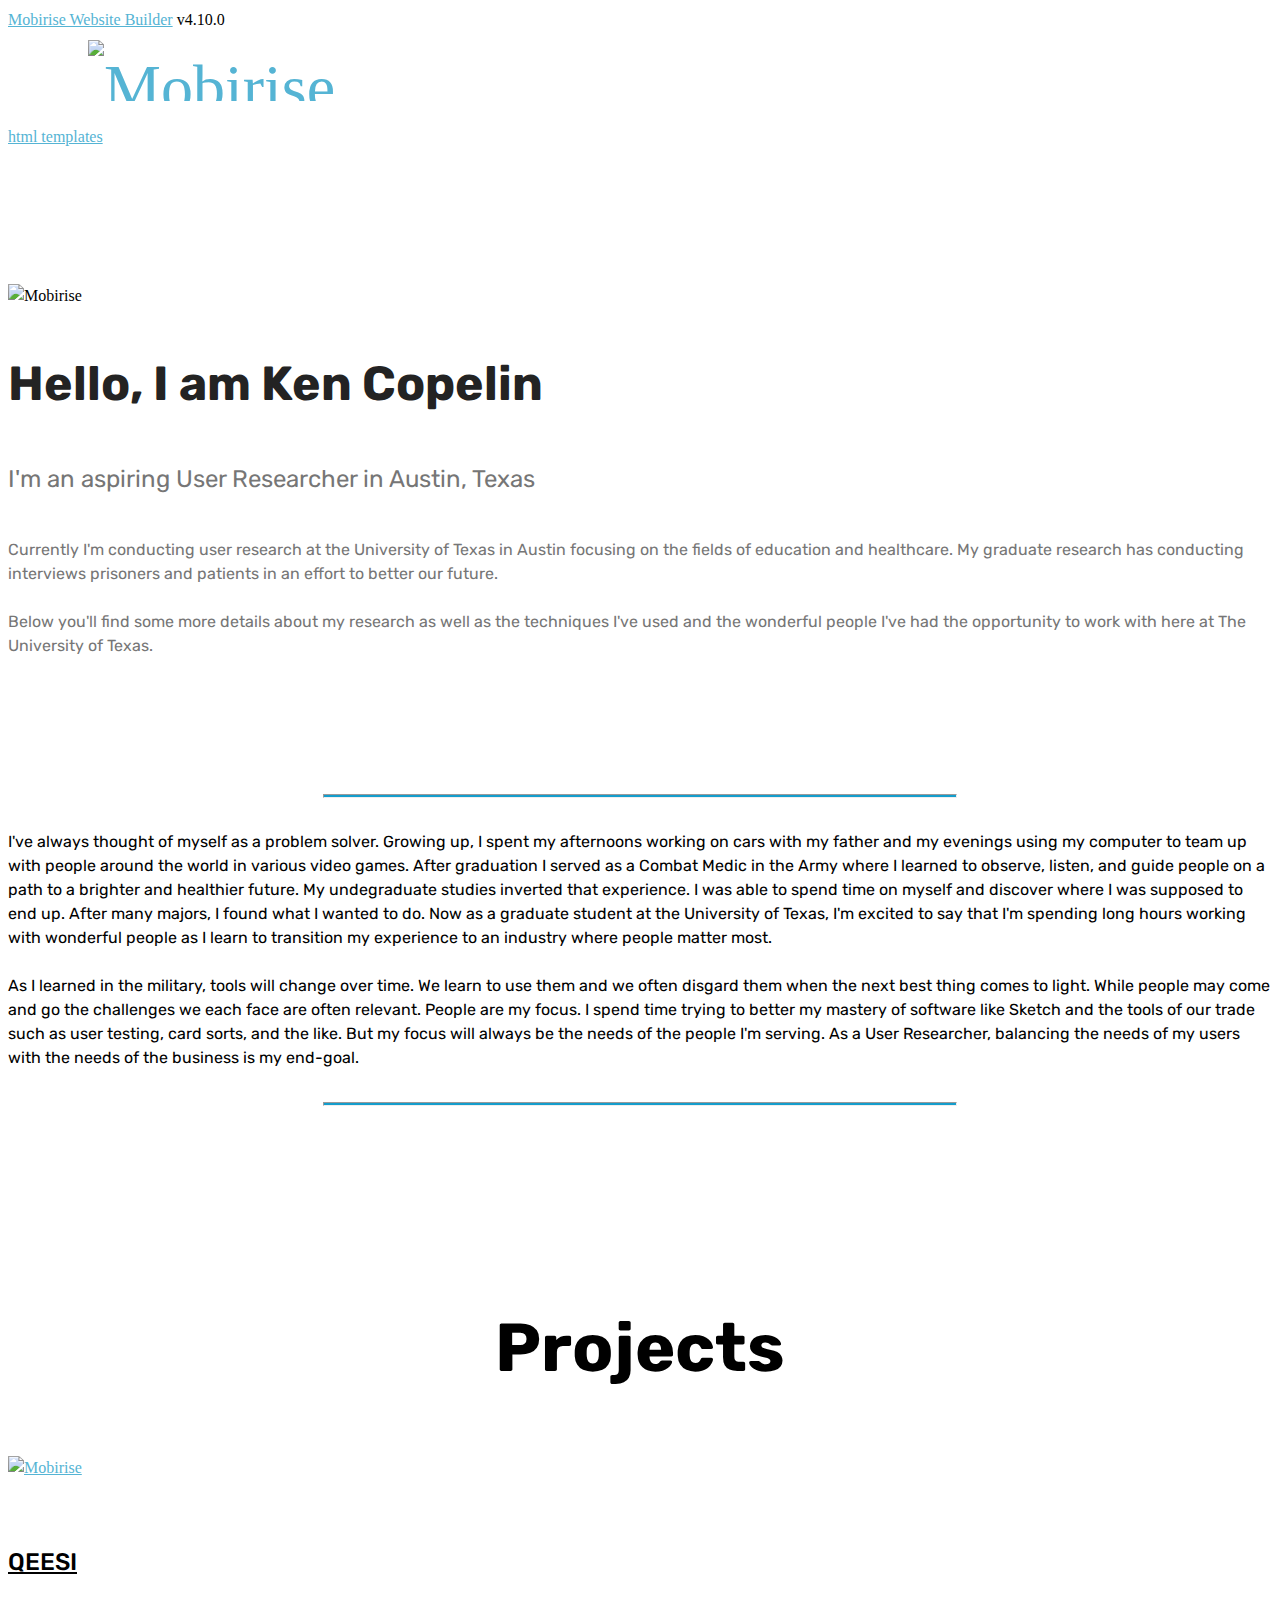
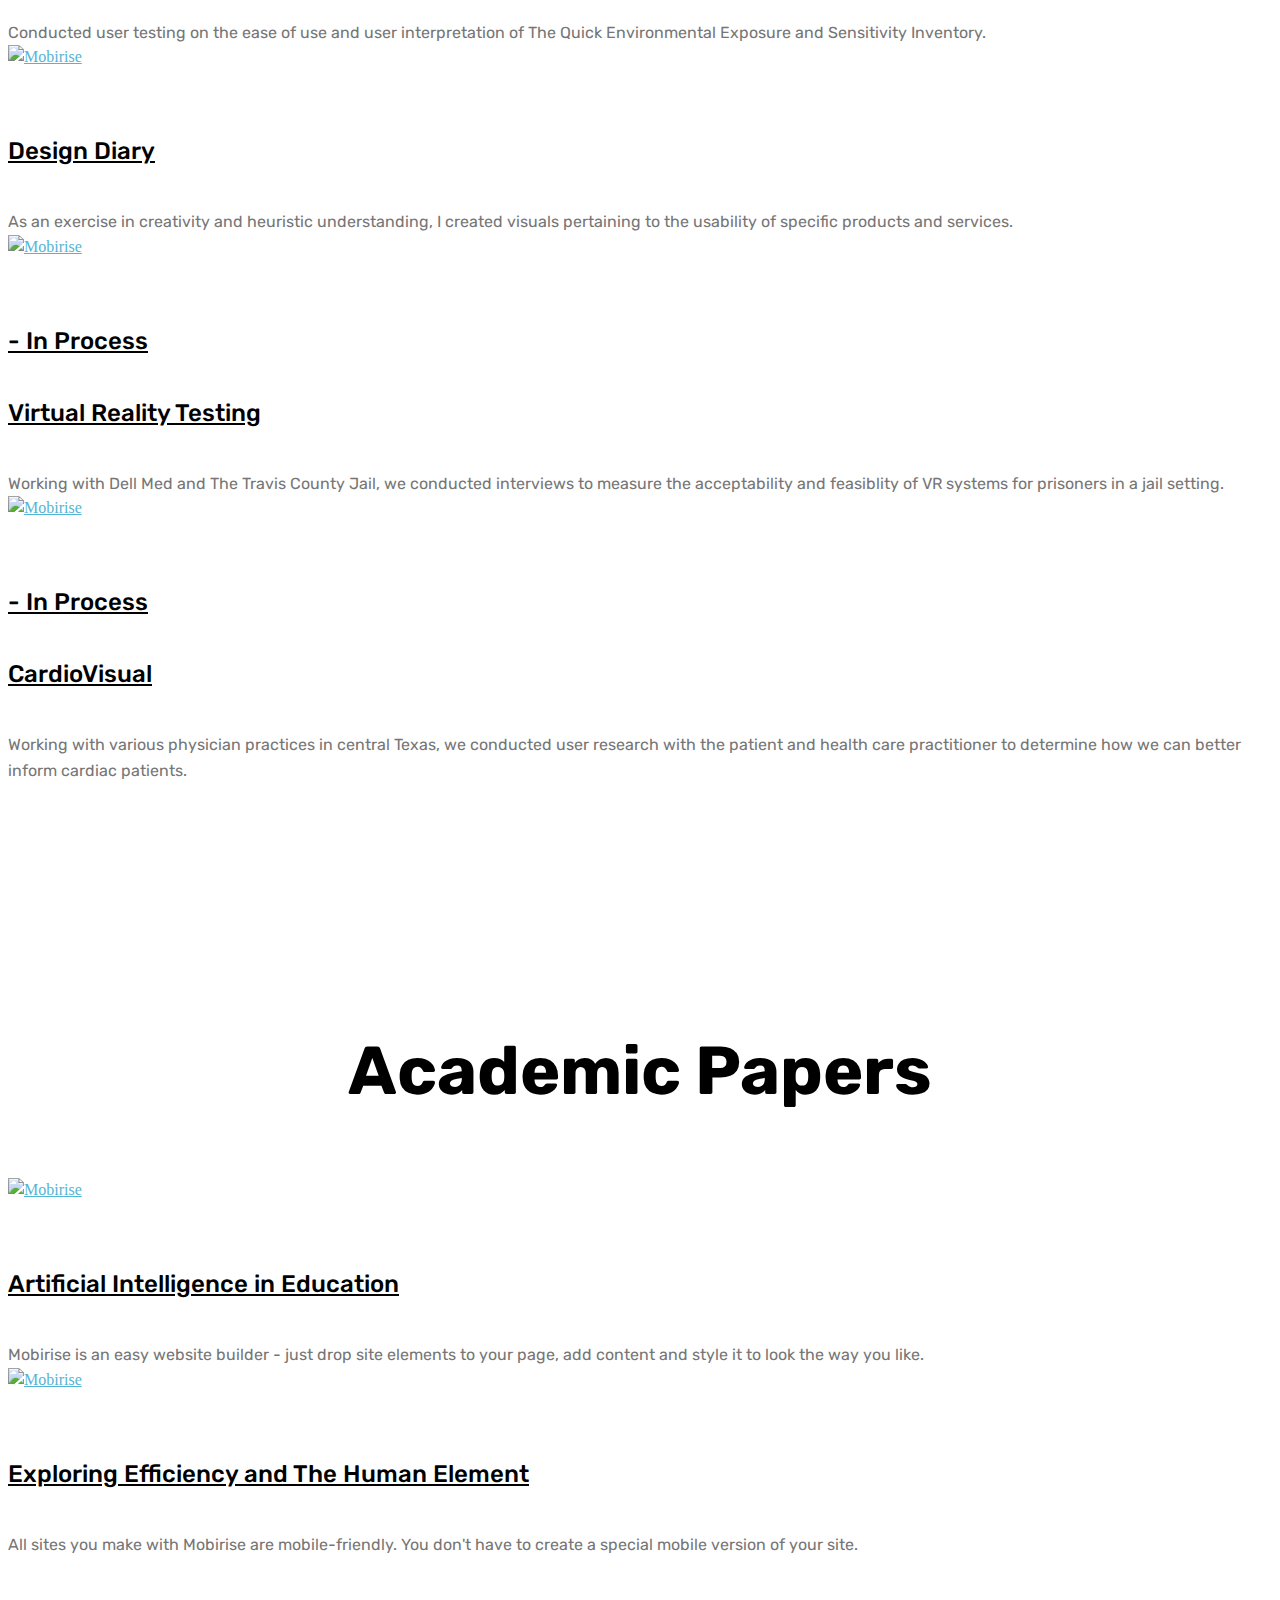
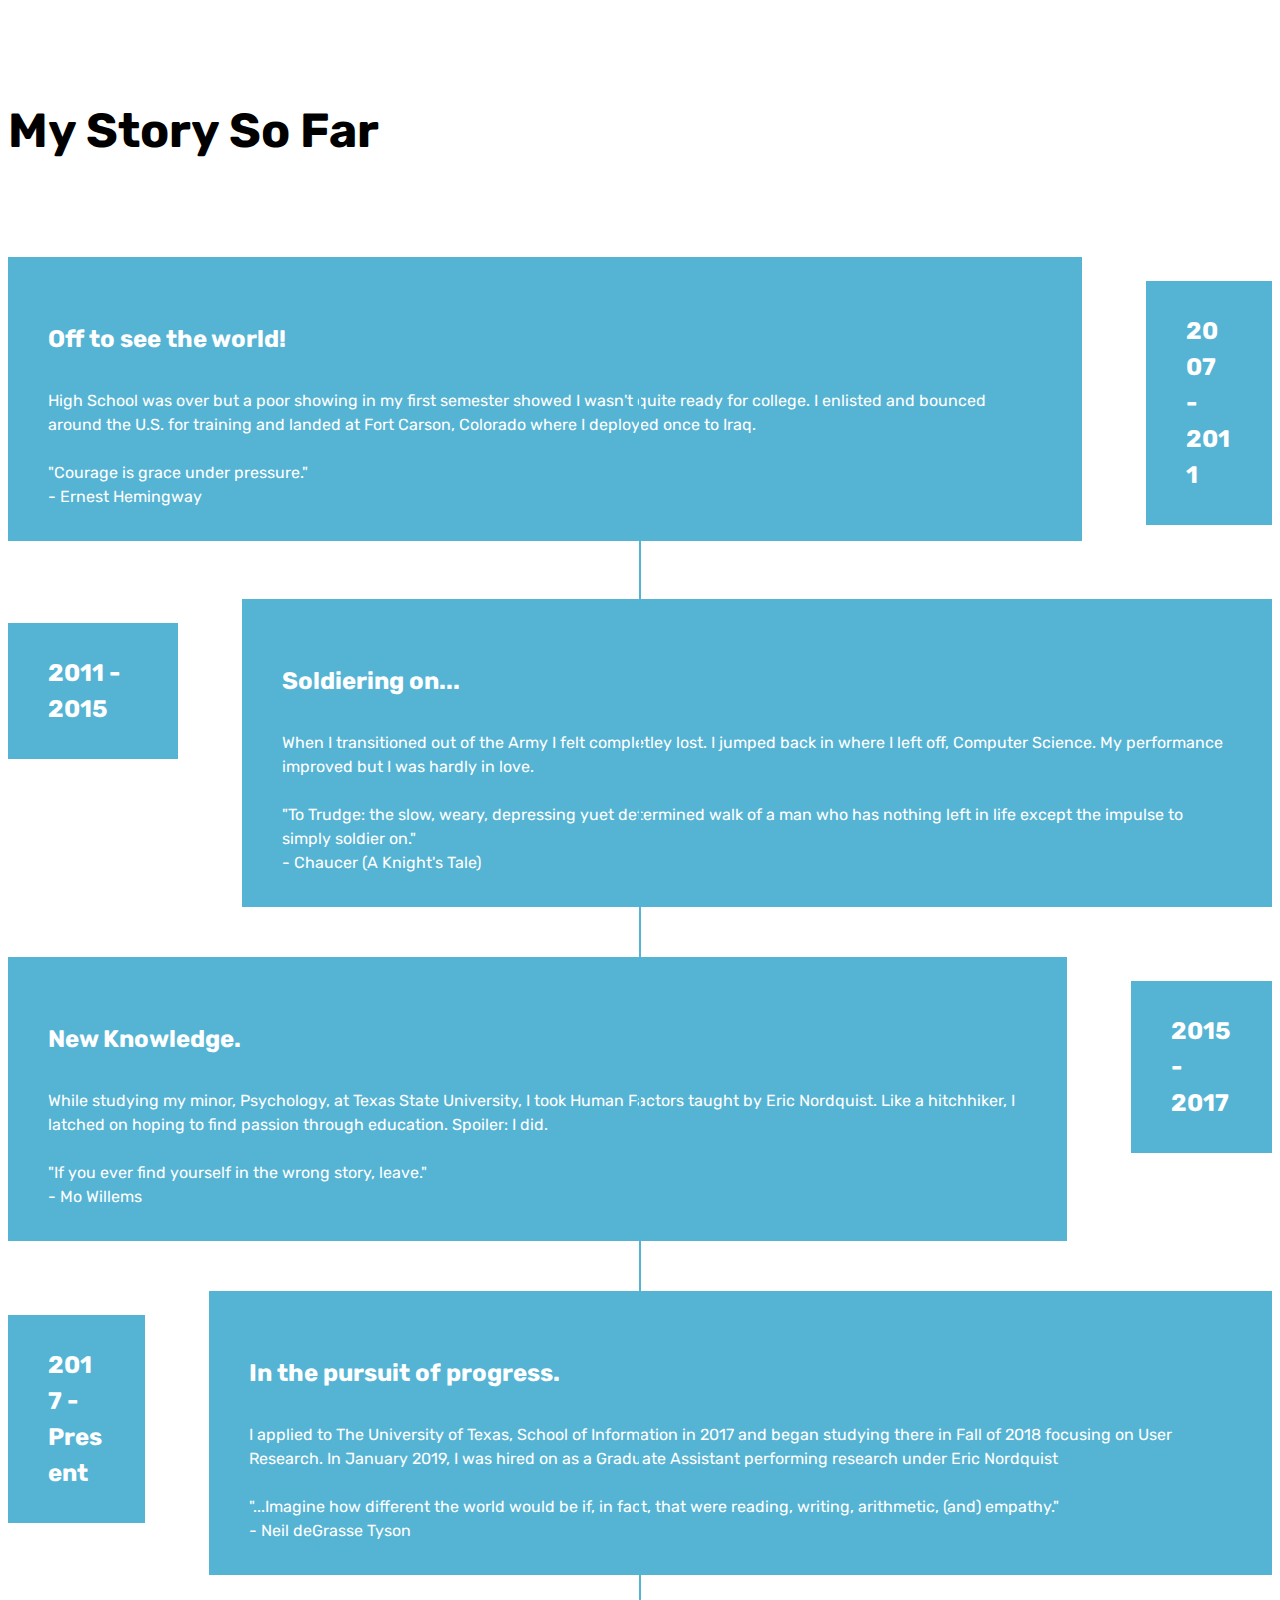
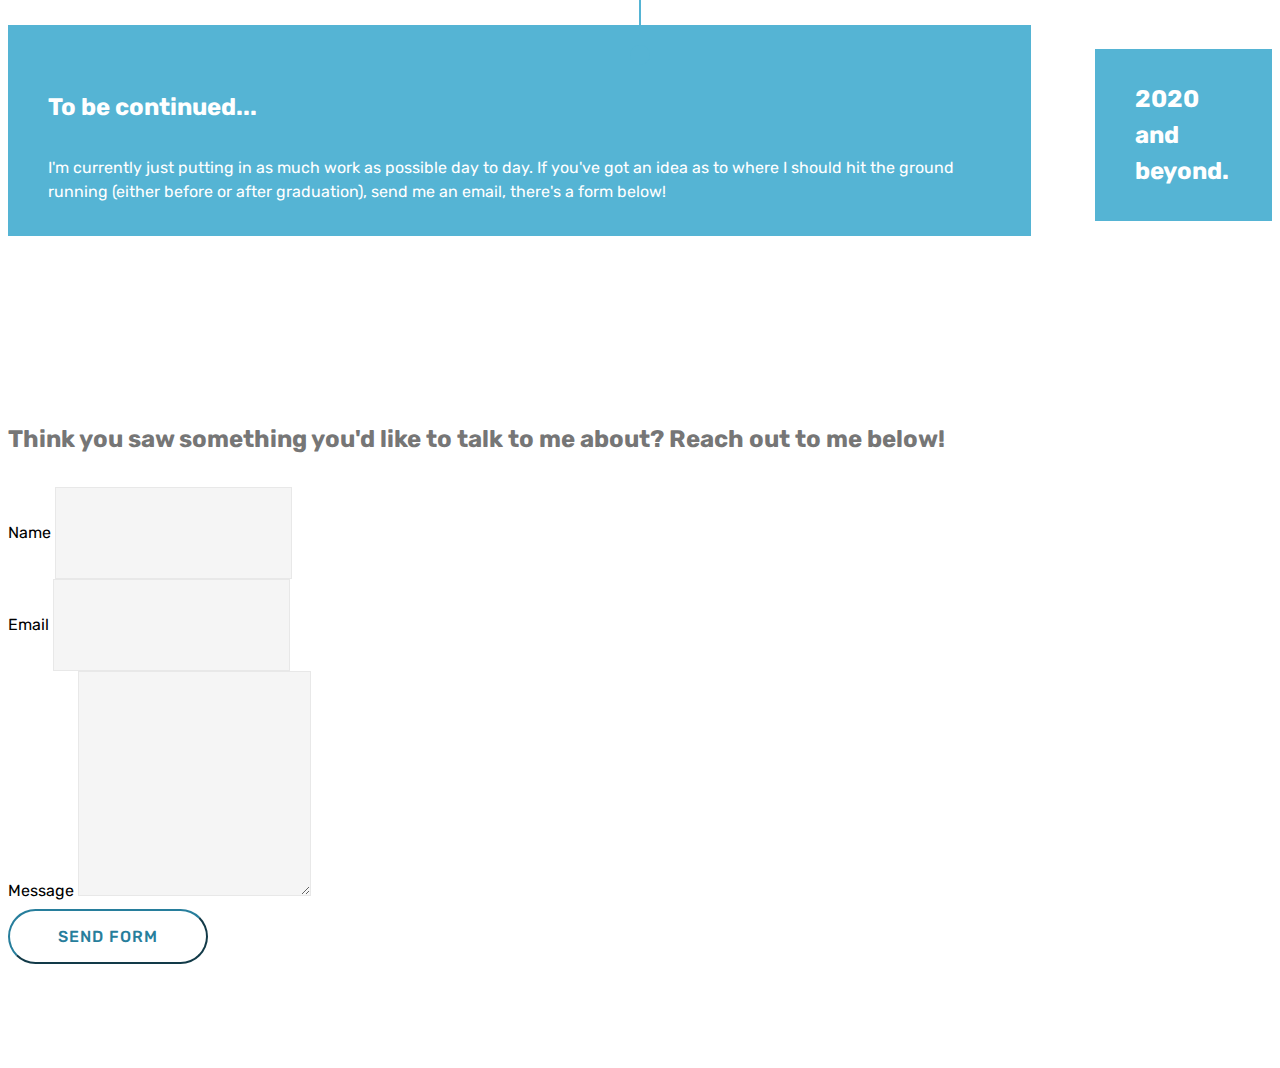
==== index.html @ 24ed2cf7 "create github pages" ====
<!DOCTYPE html>
<html  >
<head>
  <!-- Site made with Mobirise Website Builder v4.10.0, https://mobirise.com -->
  <meta charset="UTF-8">
  <meta http-equiv="X-UA-Compatible" content="IE=edge">
  <meta name="generator" content="Mobirise v4.10.0, mobirise.com">
  <meta name="viewport" content="width=device-width, initial-scale=1, minimum-scale=1">
  <link rel="shortcut icon" href="assets/images/icons8-rook-80-80x80.png" type="image/x-icon">
  <meta name="description" content="">
  
  <title>Home</title>
  <link rel="stylesheet" href="assets/web/assets/mobirise-icons2/mobirise2.css">
  <link rel="stylesheet" href="assets/web/assets/mobirise-icons/mobirise-icons.css">
  <link rel="stylesheet" href="assets/tether/tether.min.css">
  <link rel="stylesheet" href="assets/bootstrap/css/bootstrap.min.css">
  <link rel="stylesheet" href="assets/bootstrap/css/bootstrap-grid.min.css">
  <link rel="stylesheet" href="assets/bootstrap/css/bootstrap-reboot.min.css">
  <link rel="stylesheet" href="assets/dropdown/css/style.css">
  <link rel="stylesheet" href="assets/theme/css/style.css">
  <link rel="stylesheet" href="assets/mobirise/css/mbr-additional.css" type="text/css">
  
  
  
</head>
<body>
  <section class="menu cid-qTkzRZLJNu" once="menu" id="menu1-0">

    

    <nav class="navbar navbar-expand beta-menu navbar-dropdown align-items-center navbar-fixed-top navbar-toggleable-sm bg-color transparent">
        <button class="navbar-toggler navbar-toggler-right" type="button" data-toggle="collapse" data-target="#navbarSupportedContent" aria-controls="navbarSupportedContent" aria-expanded="false" aria-label="Toggle navigation">
            <div class="hamburger">
                <span></span>
                <span></span>
                <span></span>
                <span></span>
            </div>
        </button>
        <div class="menu-logo">
            <div class="navbar-brand">
                <span class="navbar-logo">
                    <a href="https://mobirise.com">
                         <img src="assets/images/icons8-rook-80-80x80.png" alt="Mobirise" title="" style="height: 3.8rem;">
                    </a>
                </span>
                <span class="navbar-caption-wrap"><a class="navbar-caption text-white display-4" href="https://mobirise.com">Ken Copelin</a></span>
            </div>
        </div>
        <div class="collapse navbar-collapse" id="navbarSupportedContent">
            <ul class="navbar-nav nav-dropdown" data-app-modern-menu="true"><li class="nav-item">
                    <a class="nav-link link text-black display-4" href="https://mobirise.com">
                        </a>
                </li></ul>
            <div class="navbar-buttons mbr-section-btn"><a class="btn btn-sm btn-primary-outline display-4" href="#top">Home</a> <a class="btn btn-sm btn-primary-outline display-4" href="index.html#services1-12">Projects</a> <a class="btn btn-sm btn-primary-outline display-4" href="index.html#services1-13">Papers</a> <a class="btn btn-sm btn-primary-outline display-4" href="index.html#timeline1-g">Timeline</a> <a class="btn btn-sm btn-primary-outline display-4" href="index.html#form1-h">Contact</a></div>
        </div>
    </nav>
</section>

<section class="engine"><a href="https://mobirise.info/v">html templates</a></section><section class="features11 cid-rkanvyfvUf" id="features11-10">

    

    

    <div class="container">   
        <div class="col-md-12">
            <div class="media-container-row">
                <div class="mbr-figure m-auto" style="width: 35%;">
                    <img src="assets/images/image-15y-628x837.png" alt="Mobirise" title="">
                </div>
                <div class=" align-left aside-content">
                    <h2 class="mbr-title pt-2 mbr-fonts-style display-2">Hello, I am Ken Copelin</h2>
                    <div class="mbr-section-text">
                        <p class="mbr-text mb-5 pt-3 mbr-light mbr-fonts-style display-5">I'm an aspiring User Researcher in Austin, Texas</p>
                    </div>

                    <div class="block-content">
                        <div class="card p-3 pr-3">
                            <div class="media">
                                     
                                <div class="media-body">
                                    
                                </div>
                            </div>                

                            <div class="card-box">
                                <p class="block-text mbr-fonts-style display-7">Currently I'm conducting user research at the University of Texas in Austin focusing on the fields of education and healthcare. My graduate research has conducting interviews prisoners and patients in an effort to better our future.&nbsp;<br><br>Below you'll find some more details about my research as well as the techniques I've used and the wonderful people I've had the opportunity to work with here at The University of Texas.</p>
                            </div>
                        </div>

                        
                    </div>
                </div>
            </div>
        </div> 
    </div>          
</section>

<section class="mbr-section article content9 cid-rkaCZdCTPQ" id="content9-18">
    
     

    <div class="container">
        <div class="inner-container" style="width: 100%;">
            <hr class="line" style="width: 50%;">
            <div class="section-text align-center mbr-fonts-style display-7">I've always thought of myself as a problem solver. Growing up, I spent my afternoons working on cars with my father and my evenings using my computer to team up with people around the world in various video games. After graduation I served as a Combat Medic in the Army where I learned to observe, listen, and guide people on a path to a brighter and healthier future. My undegraduate studies inverted that experience. I was able to spend time on myself and discover where I was supposed to end up. After many majors, I found what I wanted to do. Now as a graduate student at the University of Texas, I'm excited to say that I'm spending long hours working with wonderful people as I learn to transition my experience to an industry where people matter most. <br><br>As I learned in the military, tools will change over time. We learn to use them and we often disgard them when the next best thing comes to light. While people may come and go the challenges we each face are often relevant. People are my focus. I spend time trying to better my mastery of software like Sketch and the tools of our trade such as user testing, card sorts, and the like. But my focus will always be the needs of the people I'm serving. As a User Researcher, balancing the needs of my users with the needs of the business is my end-goal.&nbsp;</div>
            <hr class="line" style="width: 50%;">
        </div>
        </div>
</section>

<section class="services1 cid-rrrkZE2Iqj" id="services1-12">
    <!---->
    
    <!---->
    <!--Overlay-->
    
    <!--Container-->
    <div class="container">
        <div class="row justify-content-center">
            <!--Titles-->
            <div class="title pb-5 col-12">
                <h2 class="align-left pb-3 mbr-fonts-style display-1">
                    Projects</h2>
                
            </div>
            <!--Card-1-->
            <div class="card col-12 col-md-6 p-3 col-lg-3">
                <div class="card-wrapper">
                    <div class="card-img">
                        <a href="page3.html" target="_blank"><img src="assets/images/qeesi-438x349.png" alt="Mobirise" title=""></a>
                    </div>
                    <div class="card-box">
                        <h4 class="card-title mbr-fonts-style display-5"><a href="page3.html" target="_blank" class="text-black">
                            QEESI
                        </a></h4>
                        <p class="mbr-text mbr-fonts-style display-7">Conducted user testing on the ease of use and user interpretation of The Quick Environmental Exposure and Sensitivity Inventory.<br></p>
                        <!--Btn-->
                        
                    </div>
                </div>
            </div>
            <!--Card-2-->
            <div class="card col-12 col-md-6 p-3 col-lg-3">
                <div class="card-wrapper">
                    <div class="card-img">
                        <a href="page5.html" target="_blank"><img src="assets/images/design-diary-506x301.png" alt="Mobirise" title=""></a>
                    </div>
                    <div class="card-box">
                        <h4 class="card-title mbr-fonts-style display-5"><a href="page5.html" target="_blank" class="text-black">Design Diary</a></h4>
                        <p class="mbr-text mbr-fonts-style display-7">
                            As an exercise in creativity and heuristic understanding, I created visuals pertaining to the usability of specific products and services.
                        </p>
                        <!--Btn-->
                        
                    </div>
                </div>
            </div>
            <!--Card-3-->
            <div class="card col-12 col-md-6 p-3 col-lg-3">
                <div class="card-wrapper">
                    <div class="card-img">
                        <a href="page1.html" target="_blank"><img src="assets/images/blurimage-1-506x648.png" alt="Mobirise" title=""></a>
                    </div>
                    <div class="card-box">
                        <h4 class="card-title mbr-fonts-style display-5"><a href="page1.html" target="_blank" class="text-black">- In Process</a><br><br><a href="page1.html" target="_blank" class="text-black">Virtual Reality Testing</a></h4>
                        <p class="mbr-text mbr-fonts-style display-7">
                            Working with Dell Med and The Travis County Jail, we conducted interviews to measure the acceptability and feasiblity of VR systems for prisoners in a jail setting.
                        </p>
                        <!--Btn-->
                        
                    </div>
                </div>
            </div>
            <!--Card-4-->
            <div class="card col-12 col-md-6 p-3 col-lg-3 last-child">
                <div class="card-wrapper">
                    <div class="card-img">
                        <a href="page2.html" target="_blank"><img src="assets/images/cardiovisual-506x342.png" alt="Mobirise" title=""></a>
                    </div>
                    <div class="card-box">
                        <h4 class="card-title mbr-fonts-style display-5"><a href="page2.html" target="_blank" class="text-black">- In Process</a><br><br><a href="page2.html" target="_blank" class="text-black">CardioVisual</a></h4>
                        <p class="mbr-text mbr-fonts-style display-7">
                            Working with various physician practices in central Texas, we conducted user research with the patient and health care practitioner to determine how we can better inform cardiac patients.
                        </p>
                        <!--Btn-->
                        
                    </div>
                </div>
            </div>
        </div>
    </div>
</section>

<section class="services1 cid-rrrmA5B0NA" id="services1-13">
    <!---->
    
    <!---->
    <!--Overlay-->
    
    <!--Container-->
    <div class="container">
        <div class="row justify-content-center">
            <!--Titles-->
            <div class="title pb-5 col-12">
                <h2 class="align-left pb-3 mbr-fonts-style display-1">
                    Academic Papers</h2>
                
            </div>
            <!--Card-1-->
            <div class="card col-12 col-md-6 p-3">
                <div class="card-wrapper">
                    <div class="card-img">
                        <a href="page6.html" target="_blank"><img src="assets/images/art-artificial-intelligence-blackboard-355948-1076x654.jpg" alt="Mobirise" title=""></a>
                    </div>
                    <div class="card-box">
                        <h4 class="card-title mbr-fonts-style display-5"><a href="page6.html" target="_blank" class="text-black">Artificial Intelligence in Education</a></h4>
                        <p class="mbr-text mbr-fonts-style display-7">
                            Mobirise is an easy website builder - just drop site elements to your page, add content and style it to look the way you like.
                        </p>
                        <!--Btn-->
                        
                    </div>
                </div>
            </div>
            <!--Card-2-->
            <div class="card col-12 col-md-6 p-3 last-child">
                <div class="card-wrapper">
                    <div class="card-img">
                        <a href="page8.html" target="_blank"><img src="assets/images/blur-car-car-interior-137029-1076x1620.jpg" alt="Mobirise" title=""></a>
                    </div>
                    <div class="card-box">
                        <h4 class="card-title mbr-fonts-style display-5"><a href="page8.html" target="_blank" class="text-black">Exploring Efficiency and The Human Element</a></h4>
                        <p class="mbr-text mbr-fonts-style display-7">All sites you make with Mobirise are mobile-friendly. You don't have to create a special mobile version of your site.<br></p>
                        <!--Btn-->
                        
                    </div>
                </div>
            </div>
            <!--Card-3-->
            
            <!--Card-4-->
            
        </div>
    </div>
</section>

<section class="timeline1 cid-rk6ggZq5ZZ" id="timeline1-g">

    

    

    <div class="container align-center">
        <h2 class="mbr-section-title pb-3 mbr-fonts-style display-2">
            My Story So Far<br><br></h2>
        

        <div class="container timelines-container" mbri-timelines="">
            <div class="row timeline-element reverse separline">      
                 <div class="timeline-date-panel col-xs-12 col-md-6  align-left">         
                    <div class="time-line-date-content">
                        <p class="mbr-timeline-date mbr-fonts-style display-5"><strong>
                            2007 - 2011</strong></p>
                    </div>
                </div>
           <span class="iconBackground"></span>
            <div class="col-xs-12 col-md-6 align-right">
                <div class="timeline-text-content">
                    <h4 class="mbr-timeline-title pb-3 mbr-fonts-style display-5">
                        Off to see the world!</h4>
                    <p class="mbr-timeline-text mbr-fonts-style display-7">High School was over but a poor showing in my first semester showed I wasn't quite ready for college. I enlisted and bounced around the U.S. for training and landed at Fort Carson, Colorado where I deployed once to Iraq. <br><br>"Courage is grace under pressure." <br>- Ernest Hemingway</p>
                 </div>
            </div>
            </div>

            <div class="row timeline-element  separline">
                <div class="timeline-date-panel col-xs-12 col-md-6 align-right">
                    <div class="time-line-date-content">
                        <p class="mbr-timeline-date mbr-fonts-style display-5"><strong>
                            2011 - 2015</strong></p>
                    </div>
                </div>
                <span class="iconBackground"></span>
                <div class="col-xs-12 col-md-6 align-left ">
                    <div class="timeline-text-content">
                        <h4 class="mbr-timeline-title pb-3 mbr-fonts-style display-5">
                            Soldiering on...</h4>
                        <p class="mbr-timeline-text mbr-fonts-style display-7">When I transitioned out of the Army I felt completley lost. I jumped back in where I left off, Computer Science. My performance improved but I was hardly in love.<br><br>"To Trudge: the slow, weary, depressing yuet determined walk of a man who has nothing left in life except the impulse to simply soldier on."<br>- Chaucer (A Knight's Tale)</p>
                    </div>
                </div>
            </div> 


            <div class="row timeline-element reverse separline">
                <div class="timeline-date-panel col-xs-12 col-md-6  align-left">
                    <div class="time-line-date-content">
                        <p class="mbr-timeline-date mbr-fonts-style display-5"><strong>
                            2015 - 2017</strong></p>
                    </div>
                </div>
                <span class="iconBackground"></span>
                <div class="col-xs-12 col-md-6 align-right">
                    <div class="timeline-text-content">
                        <h4 class="mbr-timeline-title pb-3 mbr-fonts-style display-5">
                            New Knowledge.</h4>      
                        <p class="mbr-timeline-text mbr-fonts-style display-7">While studying my minor, Psychology, at Texas State University, I took Human Factors  taught by Eric Nordquist. Like a hitchhiker, I latched on hoping to find passion through education. Spoiler: I did.<br><br>"If you ever find yourself in the wrong story, leave."<br>- Mo Willems</p>
                    </div>
                </div>
            </div>

            <div class="row timeline-element  separline">
                <div class="timeline-date-panel col-xs-12 col-md-6 align-right">
                    <div class="time-line-date-content">
                        <p class="mbr-timeline-date mbr-fonts-style display-5"><strong>
                            2017 - Present</strong></p>
                    </div>
                </div>
                <span class="iconBackground"></span>
                <div class="col-xs-12 col-md-6 align-left ">
                    <div class="timeline-text-content">
                        <h4 class="mbr-timeline-title pb-3 mbr-fonts-style display-5">In the pursuit of progress.</h4>
                        <p class="mbr-timeline-text mbr-fonts-style display-7">I applied to The University of Texas, School of Information in 2017 and began studying there in Fall of 2018 focusing on User Research. In January 2019, I was hired on as a Graduate Assistant performing research under Eric Nordquist<br><br>"...Imagine how different the world would be if, in fact, that were reading, writing, arithmetic, (and) empathy."<br>- Neil deGrasse Tyson</p>
                    </div>
                </div>
            </div>


            <div class="row timeline-element reverse">
                <div class="timeline-date-panel col-xs-12 col-md-6  align-left">
                    <div class="time-line-date-content">
                        <p class="mbr-timeline-date mbr-fonts-style display-5"><strong>2020 and beyond.</strong></p>
                    </div>
                </div>
                <span class="iconBackground"></span>
                <div class="col-xs-12 col-md-6 align-right">
                    <div class="timeline-text-content">
                        <h4 class="mbr-timeline-title pb-3 mbr-fonts-style display-5">
                            To be continued...</h4>
                        <p class="mbr-timeline-text mbr-fonts-style display-7">
                            I'm currently just putting in as much work as possible day to day. If you've got an idea as to where I should hit the ground running (either before or after graduation), send me an email, there's a form below!</p>
                    </div>
                </div>
            </div>


            

            

            

            

            

            

            
        </div>
    </div>
</section>

<section class="mbr-section form1 cid-rk6ltfkTy1" id="form1-h">

    

    
    <div class="container">
        <div class="row justify-content-center">
            <div class="title col-12 col-lg-8">
                
                <h3 class="mbr-section-subtitle align-center mbr-light pb-3 mbr-fonts-style display-5">
                    Think you saw something you'd like to talk to me about? Reach out to me below!</h3>
            </div>
        </div>
    </div>
    <div class="container">
        <div class="row justify-content-center">
            <div class="media-container-column col-lg-8" data-form-type="formoid">
                <!---Formbuilder Form--->
                <form action="https://mobirise.com/" method="POST" class="mbr-form form-with-styler" data-form-title="Mobirise Form"><input type="hidden" name="email" data-form-email="true" value="DLcqDcdWT8MN8PqY9IFCGsJGFXpAHGIx2zac24qZyr2u5juzvn14bK+XOLEp6I2U5QCESvd0ylK4wXff/jZFtrUZHPbEkaVVzIkBzzq/wX5IHKGuyneeaaqbd+TmkM7I">
                    <div class="row row-sm-offset">
                        <div hidden="hidden" data-form-alert="" class="alert alert-success col-12">Thank you for reaching out!</div>
                        <div hidden="hidden" data-form-alert-danger="" class="alert alert-danger col-12">
                        </div>
                    </div>
                    <div class="dragArea row row-sm-offset">
                        <div class="col-md-4  form-group" data-for="name">
                            <label for="name-form1-h" class="form-control-label mbr-fonts-style display-7">Name</label>
                            <input type="text" name="name" data-form-field="Name" required="required" class="form-control display-7" id="name-form1-h">
                        </div>
                        <div class="col-md-4  form-group" data-for="email">
                            <label for="email-form1-h" class="form-control-label mbr-fonts-style display-7">Email</label>
                            <input type="email" name="email" data-form-field="Email" required="required" class="form-control display-7" id="email-form1-h">
                        </div>
                        
                        <div data-for="message" class="col-md-12 form-group">
                            <label for="message-form1-h" class="form-control-label mbr-fonts-style display-7">Message</label>
                            <textarea name="message" data-form-field="Message" class="form-control display-7" id="message-form1-h"></textarea>
                        </div>
                        <div class="col-md-12 input-group-btn align-center"><button type="submit" class="btn btn-form btn-primary-outline display-4" href="mailto:kencopelin@utexas.edu">SEND FORM</button></div>
                    </div>
                </form><!---Formbuilder Form--->
            </div>
        </div>
    </div>
</section>


  <script src="assets/web/assets/jquery/jquery.min.js"></script>
  <script src="assets/popper/popper.min.js"></script>
  <script src="assets/tether/tether.min.js"></script>
  <script src="assets/bootstrap/js/bootstrap.min.js"></script>
  <script src="assets/dropdown/js/script.min.js"></script>
  <script src="assets/touchswipe/jquery.touch-swipe.min.js"></script>
  <script src="assets/smoothscroll/smooth-scroll.js"></script>
  <script src="assets/theme/js/script.js"></script>
  <script src="assets/formoid/formoid.min.js"></script>
  
  
</body>
</html>
---- assets/mobirise/css/mbr-additional.css ----
@import url(https://fonts.googleapis.com/css?family=Rubik:300,300i,400,400i,500,500i,700,700i,900,900i);





body {
  font-style: normal;
  line-height: 1.5;
}
.mbr-section-title {
  font-style: normal;
  line-height: 1.2;
}
.mbr-section-subtitle {
  line-height: 1.3;
}
.mbr-text {
  font-style: normal;
  line-height: 1.6;
}
.display-1 {
  font-family: 'Rubik', sans-serif;
  font-size: 4.25rem;
}
.display-1 > .mbr-iconfont {
  font-size: 6.8rem;
}
.display-2 {
  font-family: 'Rubik', sans-serif;
  font-size: 3rem;
}
.display-2 > .mbr-iconfont {
  font-size: 4.8rem;
}
.display-4 {
  font-family: 'Rubik', sans-serif;
  font-size: 1rem;
}
.display-4 > .mbr-iconfont {
  font-size: 1.6rem;
}
.display-5 {
  font-family: 'Rubik', sans-serif;
  font-size: 1.5rem;
}
.display-5 > .mbr-iconfont {
  font-size: 2.4rem;
}
.display-7 {
  font-family: 'Rubik', sans-serif;
  font-size: 1rem;
}
.display-7 > .mbr-iconfont {
  font-size: 1.6rem;
}
/* ---- Fluid typography for mobile devices ---- */
/* 1.4 - font scale ratio ( bootstrap == 1.42857 ) */
/* 100vw - current viewport width */
/* (48 - 20)  48 == 48rem == 768px, 20 == 20rem == 320px(minimal supported viewport) */
/* 0.65 - min scale variable, may vary */
@media (max-width: 768px) {
  .display-1 {
    font-size: 3.4rem;
    font-size: calc( 2.1374999999999997rem + (4.25 - 2.1374999999999997) * ((100vw - 20rem) / (48 - 20)));
    line-height: calc( 1.4 * (2.1374999999999997rem + (4.25 - 2.1374999999999997) * ((100vw - 20rem) / (48 - 20))));
  }
  .display-2 {
    font-size: 2.4rem;
    font-size: calc( 1.7rem + (3 - 1.7) * ((100vw - 20rem) / (48 - 20)));
    line-height: calc( 1.4 * (1.7rem + (3 - 1.7) * ((100vw - 20rem) / (48 - 20))));
  }
  .display-4 {
    font-size: 0.8rem;
    font-size: calc( 1rem + (1 - 1) * ((100vw - 20rem) / (48 - 20)));
    line-height: calc( 1.4 * (1rem + (1 - 1) * ((100vw - 20rem) / (48 - 20))));
  }
  .display-5 {
    font-size: 1.2rem;
    font-size: calc( 1.175rem + (1.5 - 1.175) * ((100vw - 20rem) / (48 - 20)));
    line-height: calc( 1.4 * (1.175rem + (1.5 - 1.175) * ((100vw - 20rem) / (48 - 20))));
  }
}
/* Buttons */
.btn {
  font-weight: 500;
  border-width: 2px;
  font-style: normal;
  letter-spacing: 1px;
  margin: .4rem .8rem;
  white-space: normal;
  -webkit-transition: all 0.3s ease-in-out;
  -moz-transition: all 0.3s ease-in-out;
  transition: all 0.3s ease-in-out;
  display: inline-flex;
  align-items: center;
  justify-content: center;
  word-break: break-word;
  -webkit-align-items: center;
  -webkit-justify-content: center;
  display: -webkit-inline-flex;
  padding: 1rem 3rem;
  border-radius: 3px;
}
.btn-sm {
  font-weight: 500;
  letter-spacing: 1px;
  -webkit-transition: all 0.3s ease-in-out;
  -moz-transition: all 0.3s ease-in-out;
  transition: all 0.3s ease-in-out;
  padding: 0.6rem 1.5rem;
  border-radius: 3px;
}
.btn-md {
  font-weight: 500;
  letter-spacing: 1px;
  margin: .4rem .8rem !important;
  -webkit-transition: all 0.3s ease-in-out;
  -moz-transition: all 0.3s ease-in-out;
  transition: all 0.3s ease-in-out;
  padding: 1rem 3rem;
  border-radius: 3px;
}
.btn-lg {
  font-weight: 500;
  letter-spacing: 1px;
  margin: .4rem .8rem !important;
  -webkit-transition: all 0.3s ease-in-out;
  -moz-transition: all 0.3s ease-in-out;
  transition: all 0.3s ease-in-out;
  padding: 1.2rem 3.2rem;
  border-radius: 3px;
}
.bg-primary {
  background-color: #55b4d4 !important;
}
.bg-success {
  background-color: #f7ed4a !important;
}
.bg-info {
  background-color: #82786e !important;
}
.bg-warning {
  background-color: #879a9f !important;
}
.bg-danger {
  background-color: #b1a374 !important;
}
.btn-primary,
.btn-primary:active {
  background-color: #55b4d4 !important;
  border-color: #55b4d4 !important;
  color: #ffffff !important;
}
.btn-primary:hover,
.btn-primary:focus,
.btn-primary.focus,
.btn-primary.active {
  color: #ffffff !important;
  background-color: #2d8fb0 !important;
  border-color: #2d8fb0 !important;
}
.btn-primary.disabled,
.btn-primary:disabled {
  color: #ffffff !important;
  background-color: #2d8fb0 !important;
  border-color: #2d8fb0 !important;
}
.btn-secondary,
.btn-secondary:active {
  background-color: #ff3366 !important;
  border-color: #ff3366 !important;
  color: #ffffff !important;
}
.btn-secondary:hover,
.btn-secondary:focus,
.btn-secondary.focus,
.btn-secondary.active {
  color: #ffffff !important;
  background-color: #e50039 !important;
  border-color: #e50039 !important;
}
.btn-secondary.disabled,
.btn-secondary:disabled {
  color: #ffffff !important;
  background-color: #e50039 !important;
  border-color: #e50039 !important;
}
.btn-info,
.btn-info:active {
  background-color: #82786e !important;
  border-color: #82786e !important;
  color: #ffffff !important;
}
.btn-info:hover,
.btn-info:focus,
.btn-info.focus,
.btn-info.active {
  color: #ffffff !important;
  background-color: #59524b !important;
  border-color: #59524b !important;
}
.btn-info.disabled,
.btn-info:disabled {
  color: #ffffff !important;
  background-color: #59524b !important;
  border-color: #59524b !important;
}
.btn-success,
.btn-success:active {
  background-color: #f7ed4a !important;
  border-color: #f7ed4a !important;
  color: #3f3c03 !important;
}
.btn-success:hover,
.btn-success:focus,
.btn-success.focus,
.btn-success.active {
  color: #3f3c03 !important;
  background-color: #eadd0a !important;
  border-color: #eadd0a !important;
}
.btn-success.disabled,
.btn-success:disabled {
  color: #3f3c03 !important;
  background-color: #eadd0a !important;
  border-color: #eadd0a !important;
}
.btn-warning,
.btn-warning:active {
  background-color: #879a9f !important;
  border-color: #879a9f !important;
  color: #ffffff !important;
}
.btn-warning:hover,
.btn-warning:focus,
.btn-warning.focus,
.btn-warning.active {
  color: #ffffff !important;
  background-color: #617479 !important;
  border-color: #617479 !important;
}
.btn-warning.disabled,
.btn-warning:disabled {
  color: #ffffff !important;
  background-color: #617479 !important;
  border-color: #617479 !important;
}
.btn-danger,
.btn-danger:active {
  background-color: #b1a374 !important;
  border-color: #b1a374 !important;
  color: #ffffff !important;
}
.btn-danger:hover,
.btn-danger:focus,
.btn-danger.focus,
.btn-danger.active {
  color: #ffffff !important;
  background-color: #8b7d4e !important;
  border-color: #8b7d4e !important;
}
.btn-danger.disabled,
.btn-danger:disabled {
  color: #ffffff !important;
  background-color: #8b7d4e !important;
  border-color: #8b7d4e !important;
}
.btn-white {
  color: #333333 !important;
}
.btn-white,
.btn-white:active {
  background-color: #ffffff !important;
  border-color: #ffffff !important;
  color: #808080 !important;
}
.btn-white:hover,
.btn-white:focus,
.btn-white.focus,
.btn-white.active {
  color: #808080 !important;
  background-color: #d9d9d9 !important;
  border-color: #d9d9d9 !important;
}
.btn-white.disabled,
.btn-white:disabled {
  color: #808080 !important;
  background-color: #d9d9d9 !important;
  border-color: #d9d9d9 !important;
}
.btn-black,
.btn-black:active {
  background-color: #333333 !important;
  border-color: #333333 !important;
  color: #ffffff !important;
}
.btn-black:hover,
.btn-black:focus,
.btn-black.focus,
.btn-black.active {
  color: #ffffff !important;
  background-color: #0d0d0d !important;
  border-color: #0d0d0d !important;
}
.btn-black.disabled,
.btn-black:disabled {
  color: #ffffff !important;
  background-color: #0d0d0d !important;
  border-color: #0d0d0d !important;
}
.btn-primary-outline,
.btn-primary-outline:active {
  background: none;
  border-color: #277e9c;
  color: #277e9c;
}
.btn-primary-outline:hover,
.btn-primary-outline:focus,
.btn-primary-outline.focus,
.btn-primary-outline.active {
  color: #ffffff;
  background-color: #55b4d4;
  border-color: #55b4d4;
}
.btn-primary-outline.disabled,
.btn-primary-outline:disabled {
  color: #ffffff !important;
  background-color: #55b4d4 !important;
  border-color: #55b4d4 !important;
}
.btn-secondary-outline,
.btn-secondary-outline:active {
  background: none;
  border-color: #cc0033;
  color: #cc0033;
}
.btn-secondary-outline:hover,
.btn-secondary-outline:focus,
.btn-secondary-outline.focus,
.btn-secondary-outline.active {
  color: #ffffff;
  background-color: #ff3366;
  border-color: #ff3366;
}
.btn-secondary-outline.disabled,
.btn-secondary-outline:disabled {
  color: #ffffff !important;
  background-color: #ff3366 !important;
  border-color: #ff3366 !important;
}
.btn-info-outline,
.btn-info-outline:active {
  background: none;
  border-color: #4b453f;
  color: #4b453f;
}
.btn-info-outline:hover,
.btn-info-outline:focus,
.btn-info-outline.focus,
.btn-info-outline.active {
  color: #ffffff;
  background-color: #82786e;
  border-color: #82786e;
}
.btn-info-outline.disabled,
.btn-info-outline:disabled {
  color: #ffffff !important;
  background-color: #82786e !important;
  border-color: #82786e !important;
}
.btn-success-outline,
.btn-success-outline:active {
  background: none;
  border-color: #d2c609;
  color: #d2c609;
}
.btn-success-outline:hover,
.btn-success-outline:focus,
.btn-success-outline.focus,
.btn-success-outline.active {
  color: #3f3c03;
  background-color: #f7ed4a;
  border-color: #f7ed4a;
}
.btn-success-outline.disabled,
.btn-success-outline:disabled {
  color: #3f3c03 !important;
  background-color: #f7ed4a !important;
  border-color: #f7ed4a !important;
}
.btn-warning-outline,
.btn-warning-outline:active {
  background: none;
  border-color: #55666b;
  color: #55666b;
}
.btn-warning-outline:hover,
.btn-warning-outline:focus,
.btn-warning-outline.focus,
.btn-warning-outline.active {
  color: #ffffff;
  background-color: #879a9f;
  border-color: #879a9f;
}
.btn-warning-outline.disabled,
.btn-warning-outline:disabled {
  color: #ffffff !important;
  background-color: #879a9f !important;
  border-color: #879a9f !important;
}
.btn-danger-outline,
.btn-danger-outline:active {
  background: none;
  border-color: #7a6e45;
  color: #7a6e45;
}
.btn-danger-outline:hover,
.btn-danger-outline:focus,
.btn-danger-outline.focus,
.btn-danger-outline.active {
  color: #ffffff;
  background-color: #b1a374;
  border-color: #b1a374;
}
.btn-danger-outline.disabled,
.btn-danger-outline:disabled {
  color: #ffffff !important;
  background-color: #b1a374 !important;
  border-color: #b1a374 !important;
}
.btn-black-outline,
.btn-black-outline:active {
  background: none;
  border-color: #000000;
  color: #000000;
}
.btn-black-outline:hover,
.btn-black-outline:focus,
.btn-black-outline.focus,
.btn-black-outline.active {
  color: #ffffff;
  background-color: #333333;
  border-color: #333333;
}
.btn-black-outline.disabled,
.btn-black-outline:disabled {
  color: #ffffff !important;
  background-color: #333333 !important;
  border-color: #333333 !important;
}
.btn-white-outline,
.btn-white-outline:active,
.btn-white-outline.active {
  background: none;
  border-color: #ffffff;
  color: #ffffff;
}
.btn-white-outline:hover,
.btn-white-outline:focus,
.btn-white-outline.focus {
  color: #333333;
  background-color: #ffffff;
  border-color: #ffffff;
}
.text-primary {
  color: #55b4d4 !important;
}
.text-secondary {
  color: #ff3366 !important;
}
.text-success {
  color: #f7ed4a !important;
}
.text-info {
  color: #82786e !important;
}
.text-warning {
  color: #879a9f !important;
}
.text-danger {
  color: #b1a374 !important;
}
.text-white {
  color: #ffffff !important;
}
.text-black {
  color: #000000 !important;
}
a.text-primary:hover,
a.text-primary:focus {
  color: #277e9c !important;
}
a.text-secondary:hover,
a.text-secondary:focus {
  color: #cc0033 !important;
}
a.text-success:hover,
a.text-success:focus {
  color: #d2c609 !important;
}
a.text-info:hover,
a.text-info:focus {
  color: #4b453f !important;
}
a.text-warning:hover,
a.text-warning:focus {
  color: #55666b !important;
}
a.text-danger:hover,
a.text-danger:focus {
  color: #7a6e45 !important;
}
a.text-white:hover,
a.text-white:focus {
  color: #b3b3b3 !important;
}
a.text-black:hover,
a.text-black:focus {
  color: #4d4d4d !important;
}
.alert-success {
  background-color: #70c770;
}
.alert-info {
  background-color: #82786e;
}
.alert-warning {
  background-color: #879a9f;
}
.alert-danger {
  background-color: #b1a374;
}
.mbr-section-btn a.btn:not(.btn-form) {
  border-radius: 100px;
}
.mbr-section-btn a.btn:not(.btn-form):hover,
.mbr-section-btn a.btn:not(.btn-form):focus {
  box-shadow: none !important;
}
.mbr-section-btn a.btn:not(.btn-form):hover,
.mbr-section-btn a.btn:not(.btn-form):focus {
  box-shadow: 0 10px 40px 0 rgba(0, 0, 0, 0.2) !important;
  -webkit-box-shadow: 0 10px 40px 0 rgba(0, 0, 0, 0.2) !important;
}
.mbr-gallery-filter li a {
  border-radius: 100px !important;
}
.mbr-gallery-filter li.active .btn {
  background-color: #55b4d4;
  border-color: #55b4d4;
  color: #ffffff;
}
.mbr-gallery-filter li.active .btn:focus {
  box-shadow: none;
}
.nav-tabs .nav-link {
  border-radius: 100px !important;
}
.btn-form {
  border-radius: 0;
}
.btn-form:hover {
  cursor: pointer;
}
a,
a:hover {
  color: #55b4d4;
}
.mbr-plan-header.bg-primary .mbr-plan-subtitle,
.mbr-plan-header.bg-primary .mbr-plan-price-desc {
  color: #f8fcfd;
}
.mbr-plan-header.bg-success .mbr-plan-subtitle,
.mbr-plan-header.bg-success .mbr-plan-price-desc {
  color: #ffffff;
}
.mbr-plan-header.bg-info .mbr-plan-subtitle,
.mbr-plan-header.bg-info .mbr-plan-price-desc {
  color: #beb8b2;
}
.mbr-plan-header.bg-warning .mbr-plan-subtitle,
.mbr-plan-header.bg-warning .mbr-plan-price-desc {
  color: #ced6d8;
}
.mbr-plan-header.bg-danger .mbr-plan-subtitle,
.mbr-plan-header.bg-danger .mbr-plan-price-desc {
  color: #dfd9c6;
}
/* Scroll to top button*/
.scrollToTop_wraper {
  display: none;
}
#scrollToTop a i:before {
  content: '';
  position: absolute;
  height: 40%;
  top: 25%;
  background: #fff;
  width: 2px;
  left: calc(50% - 1px);
}
#scrollToTop a i:after {
  content: '';
  position: absolute;
  display: block;
  border-top: 2px solid #fff;
  border-right: 2px solid #fff;
  width: 40%;
  height: 40%;
  left: 30%;
  bottom: 30%;
  transform: rotate(135deg);
  -webkit-transform: rotate(135deg);
}
/* Others*/
.note-check a[data-value=Rubik] {
  font-style: normal;
}
.mbr-arrow a {
  color: #ffffff;
}
@media (max-width: 767px) {
  .mbr-arrow {
    display: none;
  }
}
.form-control-label {
  position: relative;
  cursor: pointer;
  margin-bottom: .357em;
  padding: 0;
}
.alert {
  color: #ffffff;
  border-radius: 0;
  border: 0;
  font-size: .875rem;
  line-height: 1.5;
  margin-bottom: 1.875rem;
  padding: 1.25rem;
  position: relative;
}
.alert.alert-form::after {
  background-color: inherit;
  bottom: -7px;
  content: "";
  display: block;
  height: 14px;
  left: 50%;
  margin-left: -7px;
  position: absolute;
  transform: rotate(45deg);
  width: 14px;
  -webkit-transform: rotate(45deg);
}
.form-control {
  background-color: #f5f5f5;
  box-shadow: none;
  color: #565656;
  font-family: 'Rubik', sans-serif;
  font-size: 1rem;
  line-height: 1.43;
  min-height: 3.5em;
  padding: 1.07em .5em;
}
.form-control > .mbr-iconfont {
  font-size: 1.6rem;
}
.form-control,
.form-control:focus {
  border: 1px solid #e8e8e8;
}
.form-active .form-control:invalid {
  border-color: red;
}
.mbr-overlay {
  background-color: #000;
  bottom: 0;
  left: 0;
  opacity: .5;
  position: absolute;
  right: 0;
  top: 0;
  z-index: 0;
  pointer-events: none;
}
blockquote {
  font-style: italic;
  padding: 10px 0 10px 20px;
  font-size: 1.09rem;
  position: relative;
  border-color: #55b4d4;
  border-width: 3px;
}
ul,
ol,
pre,
blockquote {
  margin-bottom: 2.3125rem;
}
pre {
  background: #f4f4f4;
  padding: 10px 24px;
  white-space: pre-wrap;
}
.inactive {
  -webkit-user-select: none;
  -moz-user-select: none;
  -ms-user-select: none;
  user-select: none;
  pointer-events: none;
  -webkit-user-drag: none;
  user-drag: none;
}
.mbr-section__comments .row {
  justify-content: center;
  -webkit-justify-content: center;
}
/* Forms */
.mbr-form .btn {
  margin: .4rem 0;
}
.mbr-form .input-group-btn a.btn {
  border-radius: 100px !important;
}
.mbr-form .input-group-btn a.btn:hover {
  box-shadow: 0 10px 40px 0 rgba(0, 0, 0, 0.2);
}
.mbr-form .input-group-btn button[type="submit"] {
  border-radius: 100px !important;
  padding: 1rem 3rem;
}
.mbr-form .input-group-btn button[type="submit"]:hover {
  box-shadow: 0 10px 40px 0 rgba(0, 0, 0, 0.2);
}
.form2 .form-control {
  border-top-left-radius: 100px;
  border-bottom-left-radius: 100px;
}
.form2 .input-group-btn a.btn {
  border-top-left-radius: 0 !important;
  border-bottom-left-radius: 0 !important;
}
.form2 .input-group-btn button[type="submit"] {
  border-top-left-radius: 0 !important;
  border-bottom-left-radius: 0 !important;
}
.form3 input[type="email"] {
  border-radius: 100px !important;
}
@media (max-width: 349px) {
  .form2 input[type="email"] {
    border-radius: 100px !important;
  }
  .form2 .input-group-btn a.btn {
    border-radius: 100px !important;
  }
  .form2 .input-group-btn button[type="submit"] {
    border-radius: 100px !important;
  }
}
@media (max-width: 767px) {
  .btn {
    font-size: .75rem !important;
  }
  .btn .mbr-iconfont {
    font-size: 1rem !important;
  }
}
/* Social block */
.btn-social {
  font-size: 20px;
  border-radius: 50%;
  padding: 0;
  width: 44px;
  height: 44px;
  line-height: 44px;
  text-align: center;
  position: relative;
  border: 2px solid #c0a375;
  border-color: #55b4d4;
  color: #232323;
  cursor: pointer;
}
.btn-social i {
  top: 0;
  line-height: 44px;
  width: 44px;
}
.btn-social:hover {
  color: #fff;
  background: #55b4d4;
}
.btn-social + .btn {
  margin-left: .1rem;
}
/* Footer */
.mbr-footer-content li::before,
.mbr-footer .mbr-contacts li::before {
  background: #55b4d4;
}
.mbr-footer-content li a:hover,
.mbr-footer .mbr-contacts li a:hover {
  color: #55b4d4;
}
.footer3 input[type="email"],
.footer4 input[type="email"] {
  border-radius: 100px !important;
}
.footer3 .input-group-btn a.btn,
.footer4 .input-group-btn a.btn {
  border-radius: 100px !important;
}
.footer3 .input-group-btn button[type="submit"],
.footer4 .input-group-btn button[type="submit"] {
  border-radius: 100px !important;
}
/* Headers*/
.header13 .form-inline input[type="email"],
.header14 .form-inline input[type="email"] {
  border-radius: 100px;
}
.header13 .form-inline input[type="text"],
.header14 .form-inline input[type="text"] {
  border-radius: 100px;
}
.header13 .form-inline input[type="tel"],
.header14 .form-inline input[type="tel"] {
  border-radius: 100px;
}
.header13 .form-inline a.btn,
.header14 .form-inline a.btn {
  border-radius: 100px;
}
.header13 .form-inline button,
.header14 .form-inline button {
  border-radius: 100px !important;
}
.offset-1 {
  margin-left: 8.33333%;
}
.offset-2 {
  margin-left: 16.66667%;
}
.offset-3 {
  margin-left: 25%;
}
.offset-4 {
  margin-left: 33.33333%;
}
.offset-5 {
  margin-left: 41.66667%;
}
.offset-6 {
  margin-left: 50%;
}
.offset-7 {
  margin-left: 58.33333%;
}
.offset-8 {
  margin-left: 66.66667%;
}
.offset-9 {
  margin-left: 75%;
}
.offset-10 {
  margin-left: 83.33333%;
}
.offset-11 {
  margin-left: 91.66667%;
}
@media (min-width: 576px) {
  .offset-sm-0 {
    margin-left: 0%;
  }
  .offset-sm-1 {
    margin-left: 8.33333%;
  }
  .offset-sm-2 {
    margin-left: 16.66667%;
  }
  .offset-sm-3 {
    margin-left: 25%;
  }
  .offset-sm-4 {
    margin-left: 33.33333%;
  }
  .offset-sm-5 {
    margin-left: 41.66667%;
  }
  .offset-sm-6 {
    margin-left: 50%;
  }
  .offset-sm-7 {
    margin-left: 58.33333%;
  }
  .offset-sm-8 {
    margin-left: 66.66667%;
  }
  .offset-sm-9 {
    margin-left: 75%;
  }
  .offset-sm-10 {
    margin-left: 83.33333%;
  }
  .offset-sm-11 {
    margin-left: 91.66667%;
  }
}
@media (min-width: 768px) {
  .offset-md-0 {
    margin-left: 0%;
  }
  .offset-md-1 {
    margin-left: 8.33333%;
  }
  .offset-md-2 {
    margin-left: 16.66667%;
  }
  .offset-md-3 {
    margin-left: 25%;
  }
  .offset-md-4 {
    margin-left: 33.33333%;
  }
  .offset-md-5 {
    margin-left: 41.66667%;
  }
  .offset-md-6 {
    margin-left: 50%;
  }
  .offset-md-7 {
    margin-left: 58.33333%;
  }
  .offset-md-8 {
    margin-left: 66.66667%;
  }
  .offset-md-9 {
    margin-left: 75%;
  }
  .offset-md-10 {
    margin-left: 83.33333%;
  }
  .offset-md-11 {
    margin-left: 91.66667%;
  }
}
@media (min-width: 992px) {
  .offset-lg-0 {
    margin-left: 0%;
  }
  .offset-lg-1 {
    margin-left: 8.33333%;
  }
  .offset-lg-2 {
    margin-left: 16.66667%;
  }
  .offset-lg-3 {
    margin-left: 25%;
  }
  .offset-lg-4 {
    margin-left: 33.33333%;
  }
  .offset-lg-5 {
    margin-left: 41.66667%;
  }
  .offset-lg-6 {
    margin-left: 50%;
  }
  .offset-lg-7 {
    margin-left: 58.33333%;
  }
  .offset-lg-8 {
    margin-left: 66.66667%;
  }
  .offset-lg-9 {
    margin-left: 75%;
  }
  .offset-lg-10 {
    margin-left: 83.33333%;
  }
  .offset-lg-11 {
    margin-left: 91.66667%;
  }
}
@media (min-width: 1200px) {
  .offset-xl-0 {
    margin-left: 0%;
  }
  .offset-xl-1 {
    margin-left: 8.33333%;
  }
  .offset-xl-2 {
    margin-left: 16.66667%;
  }
  .offset-xl-3 {
    margin-left: 25%;
  }
  .offset-xl-4 {
    margin-left: 33.33333%;
  }
  .offset-xl-5 {
    margin-left: 41.66667%;
  }
  .offset-xl-6 {
    margin-left: 50%;
  }
  .offset-xl-7 {
    margin-left: 58.33333%;
  }
  .offset-xl-8 {
    margin-left: 66.66667%;
  }
  .offset-xl-9 {
    margin-left: 75%;
  }
  .offset-xl-10 {
    margin-left: 83.33333%;
  }
  .offset-xl-11 {
    margin-left: 91.66667%;
  }
}
.navbar-toggler {
  -webkit-align-self: flex-start;
  -ms-flex-item-align: start;
  align-self: flex-start;
  padding: 0.25rem 0.75rem;
  font-size: 1.25rem;
  line-height: 1;
  background: transparent;
  border: 1px solid transparent;
  -webkit-border-radius: 0.25rem;
  border-radius: 0.25rem;
}
.navbar-toggler:focus,
.navbar-toggler:hover {
  text-decoration: none;
}
.navbar-toggler-icon {
  display: inline-block;
  width: 1.5em;
  height: 1.5em;
  vertical-align: middle;
  content: "";
  background: no-repeat center center;
  -webkit-background-size: 100% 100%;
  -o-background-size: 100% 100%;
  background-size: 100% 100%;
}
.navbar-toggler-left {
  position: absolute;
  left: 1rem;
}
.navbar-toggler-right {
  position: absolute;
  right: 1rem;
}
@media (max-width: 575px) {
  .navbar-toggleable .navbar-nav .dropdown-menu {
    position: static;
    float: none;
  }
  .navbar-toggleable > .container {
    padding-right: 0;
    padding-left: 0;
  }
}
@media (min-width: 576px) {
  .navbar-toggleable {
    -webkit-box-orient: horizontal;
    -webkit-box-direction: normal;
    -webkit-flex-direction: row;
    -ms-flex-direction: row;
    flex-direction: row;
    -webkit-flex-wrap: nowrap;
    -ms-flex-wrap: nowrap;
    flex-wrap: nowrap;
    -webkit-box-align: center;
    -webkit-align-items: center;
    -ms-flex-align: center;
    align-items: center;
  }
  .navbar-toggleable .navbar-nav {
    -webkit-box-orient: horizontal;
    -webkit-box-direction: normal;
    -webkit-flex-direction: row;
    -ms-flex-direction: row;
    flex-direction: row;
  }
  .navbar-toggleable .navbar-nav .nav-link {
    padding-right: .5rem;
    padding-left: .5rem;
  }
  .navbar-toggleable > .container {
    display: -webkit-box;
    display: -webkit-flex;
    display: -ms-flexbox;
    display: flex;
    -webkit-flex-wrap: nowrap;
    -ms-flex-wrap: nowrap;
    flex-wrap: nowrap;
    -webkit-box-align: center;
    -webkit-align-items: center;
    -ms-flex-align: center;
    align-items: center;
  }
  .navbar-toggleable .navbar-collapse {
    display: -webkit-box !important;
    display: -webkit-flex !important;
    display: -ms-flexbox !important;
    display: flex !important;
    width: 100%;
  }
  .navbar-toggleable .navbar-toggler {
    display: none;
  }
}
@media (max-width: 767px) {
  .navbar-toggleable-sm .navbar-nav .dropdown-menu {
    position: static;
    float: none;
  }
  .navbar-toggleable-sm > .container {
    padding-right: 0;
    padding-left: 0;
  }
}
@media (min-width: 768px) {
  .navbar-toggleable-sm {
    -webkit-box-orient: horizontal;
    -webkit-box-direction: normal;
    -webkit-flex-direction: row;
    -ms-flex-direction: row;
    flex-direction: row;
    -webkit-flex-wrap: nowrap;
    -ms-flex-wrap: nowrap;
    flex-wrap: nowrap;
    -webkit-box-align: center;
    -webkit-align-items: center;
    -ms-flex-align: center;
    align-items: center;
  }
  .navbar-toggleable-sm .navbar-nav {
    -webkit-box-orient: horizontal;
    -webkit-box-direction: normal;
    -webkit-flex-direction: row;
    -ms-flex-direction: row;
    flex-direction: row;
  }
  .navbar-toggleable-sm .navbar-nav .nav-link {
    padding-right: .5rem;
    padding-left: .5rem;
  }
  .navbar-toggleable-sm > .container {
    display: -webkit-box;
    display: -webkit-flex;
    display: -ms-flexbox;
    display: flex;
    -webkit-flex-wrap: nowrap;
    -ms-flex-wrap: nowrap;
    flex-wrap: nowrap;
    -webkit-box-align: center;
    -webkit-align-items: center;
    -ms-flex-align: center;
    align-items: center;
  }
  .navbar-toggleable-sm .navbar-collapse {
    display: none;
    width: 100%;
  }
  .navbar-toggleable-sm .navbar-toggler {
    display: none;
  }
}
@media (max-width: 991px) {
  .navbar-toggleable-md .navbar-nav .dropdown-menu {
    position: static;
    float: none;
  }
  .navbar-toggleable-md > .container {
    padding-right: 0;
    padding-left: 0;
  }
}
@media (min-width: 992px) {
  .navbar-toggleable-md {
    -webkit-box-orient: horizontal;
    -webkit-box-direction: normal;
    -webkit-flex-direction: row;
    -ms-flex-direction: row;
    flex-direction: row;
    -webkit-flex-wrap: nowrap;
    -ms-flex-wrap: nowrap;
    flex-wrap: nowrap;
    -webkit-box-align: center;
    -webkit-align-items: center;
    -ms-flex-align: center;
    align-items: center;
  }
  .navbar-toggleable-md .navbar-nav {
    -webkit-box-orient: horizontal;
    -webkit-box-direction: normal;
    -webkit-flex-direction: row;
    -ms-flex-direction: row;
    flex-direction: row;
  }
  .navbar-toggleable-md .navbar-nav .nav-link {
    padding-right: .5rem;
    padding-left: .5rem;
  }
  .navbar-toggleable-md > .container {
    display: -webkit-box;
    display: -webkit-flex;
    display: -ms-flexbox;
    display: flex;
    -webkit-flex-wrap: nowrap;
    -ms-flex-wrap: nowrap;
    flex-wrap: nowrap;
    -webkit-box-align: center;
    -webkit-align-items: center;
    -ms-flex-align: center;
    align-items: center;
  }
  .navbar-toggleable-md .navbar-collapse {
    display: -webkit-box !important;
    display: -webkit-flex !important;
    display: -ms-flexbox !important;
    display: flex !important;
    width: 100%;
  }
  .navbar-toggleable-md .navbar-toggler {
    display: none;
  }
}
@media (max-width: 1199px) {
  .navbar-toggleable-lg .navbar-nav .dropdown-menu {
    position: static;
    float: none;
  }
  .navbar-toggleable-lg > .container {
    padding-right: 0;
    padding-left: 0;
  }
}
@media (min-width: 1200px) {
  .navbar-toggleable-lg {
    -webkit-box-orient: horizontal;
    -webkit-box-direction: normal;
    -webkit-flex-direction: row;
    -ms-flex-direction: row;
    flex-direction: row;
    -webkit-flex-wrap: nowrap;
    -ms-flex-wrap: nowrap;
    flex-wrap: nowrap;
    -webkit-box-align: center;
    -webkit-align-items: center;
    -ms-flex-align: center;
    align-items: center;
  }
  .navbar-toggleable-lg .navbar-nav {
    -webkit-box-orient: horizontal;
    -webkit-box-direction: normal;
    -webkit-flex-direction: row;
    -ms-flex-direction: row;
    flex-direction: row;
  }
  .navbar-toggleable-lg .navbar-nav .nav-link {
    padding-right: .5rem;
    padding-left: .5rem;
  }
  .navbar-toggleable-lg > .container {
    display: -webkit-box;
    display: -webkit-flex;
    display: -ms-flexbox;
    display: flex;
    -webkit-flex-wrap: nowrap;
    -ms-flex-wrap: nowrap;
    flex-wrap: nowrap;
    -webkit-box-align: center;
    -webkit-align-items: center;
    -ms-flex-align: center;
    align-items: center;
  }
  .navbar-toggleable-lg .navbar-collapse {
    display: -webkit-box !important;
    display: -webkit-flex !important;
    display: -ms-flexbox !important;
    display: flex !important;
    width: 100%;
  }
  .navbar-toggleable-lg .navbar-toggler {
    display: none;
  }
}
.navbar-toggleable-xl {
  -webkit-box-orient: horizontal;
  -webkit-box-direction: normal;
  -webkit-flex-direction: row;
  -ms-flex-direction: row;
  flex-direction: row;
  -webkit-flex-wrap: nowrap;
  -ms-flex-wrap: nowrap;
  flex-wrap: nowrap;
  -webkit-box-align: center;
  -webkit-align-items: center;
  -ms-flex-align: center;
  align-items: center;
}
.navbar-toggleable-xl .navbar-nav .dropdown-menu {
  position: static;
  float: none;
}
.navbar-toggleable-xl > .container {
  padding-right: 0;
  padding-left: 0;
}
.navbar-toggleable-xl .navbar-nav {
  -webkit-box-orient: horizontal;
  -webkit-box-direction: normal;
  -webkit-flex-direction: row;
  -ms-flex-direction: row;
  flex-direction: row;
}
.navbar-toggleable-xl .navbar-nav .nav-link {
  padding-right: .5rem;
  padding-left: .5rem;
}
.navbar-toggleable-xl > .container {
  display: -webkit-box;
  display: -webkit-flex;
  display: -ms-flexbox;
  display: flex;
  -webkit-flex-wrap: nowrap;
  -ms-flex-wrap: nowrap;
  flex-wrap: nowrap;
  -webkit-box-align: center;
  -webkit-align-items: center;
  -ms-flex-align: center;
  align-items: center;
}
.navbar-toggleable-xl .navbar-collapse {
  display: -webkit-box !important;
  display: -webkit-flex !important;
  display: -ms-flexbox !important;
  display: flex !important;
  width: 100%;
}
.navbar-toggleable-xl .navbar-toggler {
  display: none;
}
.card-img {
  width: auto;
}
.menu .navbar.collapsed:not(.beta-menu) {
  flex-direction: column;
  -webkit-flex-direction: column;
}
.carousel-item.active,
.carousel-item-next,
.carousel-item-prev {
  display: -webkit-box;
  display: -webkit-flex;
  display: -ms-flexbox;
  display: flex;
}
.note-air-layout .dropup .dropdown-menu,
.note-air-layout .navbar-fixed-bottom .dropdown .dropdown-menu {
  bottom: initial !important;
}
html,
body {
  height: auto;
  min-height: 100vh;
}
.dropup .dropdown-toggle::after {
  display: none;
}
@media screen and (-ms-high-contrast: active), (-ms-high-contrast: none) {
  .card-wrapper {
    flex: auto!important;
  }
}
.jq-selectbox li:hover,
.jq-selectbox li.selected {
  background-color: #55b4d4;
  color: #ffffff;
}
.jq-selectbox .jq-selectbox__trigger-arrow,
.jq-number__spin.minus:after,
.jq-number__spin.plus:after {
  transition: 0.4s;
  border-top-color: currentColor;
  border-bottom-color: currentColor;
}
.jq-selectbox:hover .jq-selectbox__trigger-arrow,
.jq-number__spin.minus:hover:after,
.jq-number__spin.plus:hover:after {
  border-top-color: #55b4d4;
  border-bottom-color: #55b4d4;
}
.xdsoft_datetimepicker .xdsoft_calendar td.xdsoft_default,
.xdsoft_datetimepicker .xdsoft_calendar td.xdsoft_current,
.xdsoft_datetimepicker .xdsoft_timepicker .xdsoft_time_box > div > div.xdsoft_current {
  color: #000000 !important;
  background-color: #55b4d4 !important;
  box-shadow: none!important;
}
.xdsoft_datetimepicker .xdsoft_calendar td:hover,
.xdsoft_datetimepicker .xdsoft_timepicker .xdsoft_time_box > div > div:hover {
  color: #ffffff !important;
  background: #ff3366 !important;
  box-shadow: none !important;
}
.cid-rkanvyfvUf {
  padding-top: 135px;
  padding-bottom: 0px;
  background-color: #ffffff;
}
.cid-rkanvyfvUf h2 {
  text-align: left;
}
.cid-rkanvyfvUf h4 {
  text-align: left;
  font-weight: 500;
}
.cid-rkanvyfvUf p {
  color: #767676;
  text-align: left;
}
.cid-rkanvyfvUf .aside-content {
  flex-basis: 100%;
  -webkit-flex-basis: 100%;
}
.cid-rkanvyfvUf .block-content {
  display: -webkit-flex;
  flex-direction: column;
  -webkit-flex-direction: column;
  word-break: break-word;
}
.cid-rkanvyfvUf .media {
  margin: initial;
  align-items: center;
  -webkit-align-items: center;
}
.cid-rkanvyfvUf .mbr-figure {
  align-self: flex-start;
  -webkit-align-self: flex-start;
  -webkit-flex-shrink: 0;
  flex-shrink: 0;
}
.cid-rkanvyfvUf .card-img {
  padding-right: 2rem;
  width: auto;
}
.cid-rkanvyfvUf .card-img span {
  font-size: 72px;
  color: #707070;
}
@media (min-width: 992px) {
  .cid-rkanvyfvUf .mbr-figure {
    padding-right: 4rem;
  }
}
@media (max-width: 991px) {
  .cid-rkanvyfvUf .mbr-figure {
    padding-right: 0;
    padding-bottom: 1rem;
    margin-bottom: 2rem;
  }
}
@media (max-width: 300px) {
  .cid-rkanvyfvUf .card-img span {
    font-size: 40px !important;
  }
}
.cid-rkanvyfvUf H2 {
  color: #232323;
}
.cid-rkaCZdCTPQ {
  padding-top: 120px;
  padding-bottom: 105px;
  background-color: #ffffff;
}
.cid-rkaCZdCTPQ .line {
  background-color: #149dcc;
  color: #149dcc;
  align: center;
  height: 2px;
  margin: 0 auto;
}
.cid-rkaCZdCTPQ .section-text {
  padding: 2rem 0;
}
.cid-rkaCZdCTPQ .inner-container {
  margin: 0 auto;
}
@media (max-width: 768px) {
  .cid-rkaCZdCTPQ .inner-container {
    width: 100% !important;
  }
}
.cid-rrrkZE2Iqj {
  padding-top: 30px;
  padding-bottom: 90px;
  background-color: #ffffff;
}
.cid-rrrkZE2Iqj h4 {
  font-weight: 500;
  margin-bottom: 0;
  text-align: left;
  padding-top: 2rem;
}
.cid-rrrkZE2Iqj p {
  margin-bottom: 0;
  text-align: left;
  padding-top: 1.5rem;
}
.cid-rrrkZE2Iqj .mbr-section-btn {
  padding-top: 2.5rem;
}
.cid-rrrkZE2Iqj .mbr-section-btn a {
  margin: 0;
}
.cid-rrrkZE2Iqj .mbr-text {
  color: #767676;
}
.cid-rrrkZE2Iqj .card-wrapper {
  height: 100%;
}
@media (max-width: 767px) {
  .cid-rrrkZE2Iqj .card:not(.last-child) {
    padding-bottom: 2rem;
  }
}
.cid-rrrkZE2Iqj H2 {
  text-align: center;
}
.cid-rrrmA5B0NA {
  padding-top: 90px;
  padding-bottom: 90px;
  background-color: #ffffff;
}
.cid-rrrmA5B0NA h4 {
  font-weight: 500;
  margin-bottom: 0;
  text-align: left;
  padding-top: 2rem;
}
.cid-rrrmA5B0NA p {
  margin-bottom: 0;
  text-align: left;
  padding-top: 1.5rem;
}
.cid-rrrmA5B0NA .mbr-section-btn {
  padding-top: 2.5rem;
}
.cid-rrrmA5B0NA .mbr-section-btn a {
  margin: 0;
}
.cid-rrrmA5B0NA .mbr-text {
  color: #767676;
}
.cid-rrrmA5B0NA .card-wrapper {
  height: 100%;
}
@media (max-width: 767px) {
  .cid-rrrmA5B0NA .card:not(.last-child) {
    padding-bottom: 2rem;
  }
}
.cid-rrrmA5B0NA H2 {
  text-align: center;
}
.cid-qTkzRZLJNu .navbar {
  padding: .5rem 0;
  background: #ffffff;
  transition: none;
  min-height: 77px;
}
.cid-qTkzRZLJNu .navbar-dropdown.bg-color.transparent.opened {
  background: #ffffff;
}
.cid-qTkzRZLJNu a {
  font-style: normal;
}
.cid-qTkzRZLJNu .nav-item span {
  padding-right: 0.4em;
  line-height: 0.5em;
  vertical-align: text-bottom;
  position: relative;
  text-decoration: none;
}
.cid-qTkzRZLJNu .nav-item a {
  display: flex;
  align-items: center;
  justify-content: center;
  padding: 0.7rem 0 !important;
  margin: 0rem .65rem !important;
}
.cid-qTkzRZLJNu .nav-item:focus,
.cid-qTkzRZLJNu .nav-link:focus {
  outline: none;
}
.cid-qTkzRZLJNu .btn {
  padding: 0.4rem 1.5rem;
  display: inline-flex;
  align-items: center;
}
.cid-qTkzRZLJNu .btn .mbr-iconfont {
  font-size: 1.6rem;
}
.cid-qTkzRZLJNu .menu-logo {
  margin-right: auto;
}
.cid-qTkzRZLJNu .menu-logo .navbar-brand {
  display: flex;
  margin-left: 5rem;
  padding: 0;
  transition: padding .2s;
  min-height: 3.8rem;
  align-items: center;
}
.cid-qTkzRZLJNu .menu-logo .navbar-brand .navbar-caption-wrap {
  display: -webkit-flex;
  -webkit-align-items: center;
  align-items: center;
  word-break: break-word;
  min-width: 7rem;
  margin: .3rem 0;
}
.cid-qTkzRZLJNu .menu-logo .navbar-brand .navbar-caption-wrap .navbar-caption {
  line-height: 1.2rem !important;
  padding-right: 2rem;
}
.cid-qTkzRZLJNu .menu-logo .navbar-brand .navbar-logo {
  font-size: 4rem;
  transition: font-size 0.25s;
}
.cid-qTkzRZLJNu .menu-logo .navbar-brand .navbar-logo img {
  display: flex;
}
.cid-qTkzRZLJNu .menu-logo .navbar-brand .navbar-logo .mbr-iconfont {
  transition: font-size 0.25s;
}
.cid-qTkzRZLJNu .navbar-toggleable-sm .navbar-collapse {
  justify-content: flex-end;
  -webkit-justify-content: flex-end;
  padding-right: 5rem;
  width: auto;
}
.cid-qTkzRZLJNu .navbar-toggleable-sm .navbar-collapse .navbar-nav {
  flex-wrap: wrap;
  -webkit-flex-wrap: wrap;
  padding-left: 0;
}
.cid-qTkzRZLJNu .navbar-toggleable-sm .navbar-collapse .navbar-nav .nav-item {
  -webkit-align-self: center;
  align-self: center;
}
.cid-qTkzRZLJNu .navbar-toggleable-sm .navbar-collapse .navbar-buttons {
  padding-left: 0;
  padding-bottom: 0;
}
.cid-qTkzRZLJNu .dropdown .dropdown-menu {
  background: #ffffff;
  display: none;
  position: absolute;
  min-width: 5rem;
  padding-top: 1.4rem;
  padding-bottom: 1.4rem;
  text-align: left;
}
.cid-qTkzRZLJNu .dropdown .dropdown-menu .dropdown-item {
  width: auto;
  padding: 0.235em 1.5385em 0.235em 1.5385em !important;
}
.cid-qTkzRZLJNu .dropdown .dropdown-menu .dropdown-item::after {
  right: 0.5rem;
}
.cid-qTkzRZLJNu .dropdown .dropdown-menu .dropdown-submenu {
  margin: 0;
}
.cid-qTkzRZLJNu .dropdown.open > .dropdown-menu {
  display: block;
}
.cid-qTkzRZLJNu .navbar-toggleable-sm.opened:after {
  position: absolute;
  width: 100vw;
  height: 100vh;
  content: '';
  background-color: rgba(0, 0, 0, 0.1);
  left: 0;
  bottom: 0;
  transform: translateY(100%);
  -webkit-transform: translateY(100%);
  z-index: 1000;
}
.cid-qTkzRZLJNu .navbar.navbar-short {
  min-height: 60px;
  transition: all .2s;
}
.cid-qTkzRZLJNu .navbar.navbar-short .navbar-toggler-right {
  top: 20px;
}
.cid-qTkzRZLJNu .navbar.navbar-short .navbar-logo a {
  font-size: 2.5rem !important;
  line-height: 2.5rem;
  transition: font-size 0.25s;
}
.cid-qTkzRZLJNu .navbar.navbar-short .navbar-logo a .mbr-iconfont {
  font-size: 2.5rem !important;
}
.cid-qTkzRZLJNu .navbar.navbar-short .navbar-logo a img {
  height: 3rem !important;
}
.cid-qTkzRZLJNu .navbar.navbar-short .navbar-brand {
  min-height: 3rem;
}
.cid-qTkzRZLJNu button.navbar-toggler {
  width: 31px;
  height: 18px;
  cursor: pointer;
  transition: all .2s;
  top: 1.5rem;
  right: 1rem;
}
.cid-qTkzRZLJNu button.navbar-toggler:focus {
  outline: none;
}
.cid-qTkzRZLJNu button.navbar-toggler .hamburger span {
  position: absolute;
  right: 0;
  width: 30px;
  height: 2px;
  border-right: 5px;
  background-color: #149dcc;
}
.cid-qTkzRZLJNu button.navbar-toggler .hamburger span:nth-child(1) {
  top: 0;
  transition: all .2s;
}
.cid-qTkzRZLJNu button.navbar-toggler .hamburger span:nth-child(2) {
  top: 8px;
  transition: all .15s;
}
.cid-qTkzRZLJNu button.navbar-toggler .hamburger span:nth-child(3) {
  top: 8px;
  transition: all .15s;
}
.cid-qTkzRZLJNu button.navbar-toggler .hamburger span:nth-child(4) {
  top: 16px;
  transition: all .2s;
}
.cid-qTkzRZLJNu nav.opened .hamburger span:nth-child(1) {
  top: 8px;
  width: 0;
  opacity: 0;
  right: 50%;
  transition: all .2s;
}
.cid-qTkzRZLJNu nav.opened .hamburger span:nth-child(2) {
  -webkit-transform: rotate(45deg);
  transform: rotate(45deg);
  transition: all .25s;
}
.cid-qTkzRZLJNu nav.opened .hamburger span:nth-child(3) {
  -webkit-transform: rotate(-45deg);
  transform: rotate(-45deg);
  transition: all .25s;
}
.cid-qTkzRZLJNu nav.opened .hamburger span:nth-child(4) {
  top: 8px;
  width: 0;
  opacity: 0;
  right: 50%;
  transition: all .2s;
}
.cid-qTkzRZLJNu .collapsed.navbar-expand {
  flex-direction: column;
}
.cid-qTkzRZLJNu .collapsed .btn {
  display: flex;
}
.cid-qTkzRZLJNu .collapsed .navbar-collapse {
  display: none !important;
  padding-right: 0 !important;
}
.cid-qTkzRZLJNu .collapsed .navbar-collapse.collapsing,
.cid-qTkzRZLJNu .collapsed .navbar-collapse.show {
  display: block !important;
}
.cid-qTkzRZLJNu .collapsed .navbar-collapse.collapsing .navbar-nav,
.cid-qTkzRZLJNu .collapsed .navbar-collapse.show .navbar-nav {
  display: block;
  text-align: center;
}
.cid-qTkzRZLJNu .collapsed .navbar-collapse.collapsing .navbar-nav .nav-item,
.cid-qTkzRZLJNu .collapsed .navbar-collapse.show .navbar-nav .nav-item {
  clear: both;
}
.cid-qTkzRZLJNu .collapsed .navbar-collapse.collapsing .navbar-buttons,
.cid-qTkzRZLJNu .collapsed .navbar-collapse.show .navbar-buttons {
  text-align: center;
}
.cid-qTkzRZLJNu .collapsed .navbar-collapse.collapsing .navbar-buttons:last-child,
.cid-qTkzRZLJNu .collapsed .navbar-collapse.show .navbar-buttons:last-child {
  margin-bottom: 1rem;
}
.cid-qTkzRZLJNu .collapsed button.navbar-toggler {
  display: block;
}
.cid-qTkzRZLJNu .collapsed .navbar-brand {
  margin-left: 1rem !important;
}
.cid-qTkzRZLJNu .collapsed .navbar-toggleable-sm {
  flex-direction: column;
  -webkit-flex-direction: column;
}
.cid-qTkzRZLJNu .collapsed .dropdown .dropdown-menu {
  width: 100%;
  text-align: center;
  position: relative;
  opacity: 0;
  display: block;
  height: 0;
  visibility: hidden;
  padding: 0;
  transition-duration: .5s;
  transition-property: opacity,padding,height;
}
.cid-qTkzRZLJNu .collapsed .dropdown.open > .dropdown-menu {
  position: relative;
  opacity: 1;
  height: auto;
  padding: 1.4rem 0;
  visibility: visible;
}
.cid-qTkzRZLJNu .collapsed .dropdown .dropdown-submenu {
  left: 0;
  text-align: center;
  width: 100%;
}
.cid-qTkzRZLJNu .collapsed .dropdown .dropdown-toggle[data-toggle="dropdown-submenu"]::after {
  margin-top: 0;
  position: inherit;
  right: 0;
  top: 50%;
  display: inline-block;
  width: 0;
  height: 0;
  margin-left: .3em;
  vertical-align: middle;
  content: "";
  border-top: .30em solid;
  border-right: .30em solid transparent;
  border-left: .30em solid transparent;
}
@media (max-width: 991px) {
  .cid-qTkzRZLJNu .navbar-expand {
    flex-direction: column;
  }
  .cid-qTkzRZLJNu img {
    height: 3.8rem !important;
  }
  .cid-qTkzRZLJNu .btn {
    display: flex;
  }
  .cid-qTkzRZLJNu button.navbar-toggler {
    display: block;
  }
  .cid-qTkzRZLJNu .navbar-brand {
    margin-left: 1rem !important;
  }
  .cid-qTkzRZLJNu .navbar-toggleable-sm {
    flex-direction: column;
    -webkit-flex-direction: column;
  }
  .cid-qTkzRZLJNu .navbar-collapse {
    display: none !important;
    padding-right: 0 !important;
  }
  .cid-qTkzRZLJNu .navbar-collapse.collapsing,
  .cid-qTkzRZLJNu .navbar-collapse.show {
    display: block !important;
  }
  .cid-qTkzRZLJNu .navbar-collapse.collapsing .navbar-nav,
  .cid-qTkzRZLJNu .navbar-collapse.show .navbar-nav {
    display: block;
    text-align: center;
  }
  .cid-qTkzRZLJNu .navbar-collapse.collapsing .navbar-nav .nav-item,
  .cid-qTkzRZLJNu .navbar-collapse.show .navbar-nav .nav-item {
    clear: both;
  }
  .cid-qTkzRZLJNu .navbar-collapse.collapsing .navbar-buttons,
  .cid-qTkzRZLJNu .navbar-collapse.show .navbar-buttons {
    text-align: center;
  }
  .cid-qTkzRZLJNu .navbar-collapse.collapsing .navbar-buttons:last-child,
  .cid-qTkzRZLJNu .navbar-collapse.show .navbar-buttons:last-child {
    margin-bottom: 1rem;
  }
  .cid-qTkzRZLJNu .dropdown .dropdown-menu {
    width: 100%;
    text-align: center;
    position: relative;
    opacity: 0;
    display: block;
    height: 0;
    visibility: hidden;
    padding: 0;
    transition-duration: .5s;
    transition-property: opacity,padding,height;
  }
  .cid-qTkzRZLJNu .dropdown.open > .dropdown-menu {
    position: relative;
    opacity: 1;
    height: auto;
    padding: 1.4rem 0;
    visibility: visible;
  }
  .cid-qTkzRZLJNu .dropdown .dropdown-submenu {
    left: 0;
    text-align: center;
    width: 100%;
  }
  .cid-qTkzRZLJNu .dropdown .dropdown-toggle[data-toggle="dropdown-submenu"]::after {
    margin-top: 0;
    position: inherit;
    right: 0;
    top: 50%;
    display: inline-block;
    width: 0;
    height: 0;
    margin-left: .3em;
    vertical-align: middle;
    content: "";
    border-top: .30em solid;
    border-right: .30em solid transparent;
    border-left: .30em solid transparent;
  }
}
@media (min-width: 767px) {
  .cid-qTkzRZLJNu .menu-logo {
    flex-shrink: 0;
  }
}
.cid-qTkzRZLJNu .navbar-collapse {
  flex-basis: auto;
}
.cid-qTkzRZLJNu .nav-link:hover,
.cid-qTkzRZLJNu .dropdown-item:hover {
  color: #149dcc !important;
}
.cid-rk6ggZq5ZZ {
  padding-top: 15px;
  padding-bottom: 90px;
  background-color: #ffffff;
}
.cid-rk6ggZq5ZZ .mbr-section-subtitle {
  color: #767676;
  text-align: center;
  font-weight: 300;
}
.cid-rk6ggZq5ZZ .timeline-text-content {
  padding: 2rem 2.5rem;
  background: #55b4d4;
  margin-left: 2rem;
}
.cid-rk6ggZq5ZZ .timeline-text-content p {
  margin-bottom: 0;
}
.cid-rk6ggZq5ZZ .time-line-date-content {
  margin-right: 2rem;
}
.cid-rk6ggZq5ZZ .time-line-date-content p {
  padding: 2rem 2.5rem;
  background: #55b4d4;
  float: right;
}
.cid-rk6ggZq5ZZ .timeline-element {
  margin-bottom: 50px;
  position: relative;
  word-wrap: break-word;
  word-break: break-word;
  display: -webkit-flex;
  flex-direction: row;
  -webkit-flex-direction: row;
}
.cid-rk6ggZq5ZZ .timeline-element:hover .mbr-timeline-date {
  box-shadow: 0 7px 20px 0px rgba(0, 0, 0, 0.08);
  transition: all .4s;
}
.cid-rk6ggZq5ZZ .timeline-element:hover .timeline-text-content {
  box-shadow: 0 7px 20px 0px rgba(0, 0, 0, 0.08);
  transition: all .4s;
}
.cid-rk6ggZq5ZZ .mbr-timeline-date,
.cid-rk6ggZq5ZZ .timeline-text-content {
  transition: all .4s;
}
.cid-rk6ggZq5ZZ .reverse {
  flex-direction: row-reverse;
  -webkit-flex-direction: row-reverse;
}
.cid-rk6ggZq5ZZ .reverse .timeline-text-content {
  margin-right: 2rem;
  margin-left: 0;
}
.cid-rk6ggZq5ZZ .reverse .time-line-date-content {
  margin-left: 2rem;
  margin-right: 0rem;
}
.cid-rk6ggZq5ZZ .reverse .time-line-date-content p {
  float: left;
}
.cid-rk6ggZq5ZZ .iconBackground {
  position: absolute;
  left: 50%;
  width: 20px;
  height: 20px;
  line-height: 30px;
  text-align: center;
  border-radius: 50%;
  font-size: 30px;
  display: inline-block;
  background-color: #55b4d4;
  top: 20px;
  margin-left: -10px;
}
.cid-rk6ggZq5ZZ .separline:before {
  top: 20px;
  bottom: 0;
  position: absolute;
  content: "";
  width: 2px;
  background-color: #55b4d4;
  left: calc(50% - 1px);
  height: calc(100% + 4rem);
}
@media (max-width: 768px) {
  .cid-rk6ggZq5ZZ .iconBackground {
    left: 0 !important;
  }
  .cid-rk6ggZq5ZZ .separline:before {
    left: 0!important;
  }
  .cid-rk6ggZq5ZZ .timeline-text-content {
    margin-left: 0 !important;
  }
  .cid-rk6ggZq5ZZ .time-line-date-content {
    margin-right: 0 !important;
  }
  .cid-rk6ggZq5ZZ .time-line-date-content p {
    float: left !important;
  }
  .cid-rk6ggZq5ZZ .reverse .time-line-date-content {
    margin-left: 0 !important;
  }
  .cid-rk6ggZq5ZZ .reverse .timeline-text-content {
    margin-right: 0 !important;
  }
}
.cid-rk6ggZq5ZZ .mbr-timeline-title {
  color: #ffffff;
}
.cid-rk6ggZq5ZZ .mbr-timeline-text {
  color: #ffffff;
}
.cid-rk6ggZq5ZZ .mbr-timeline-date {
  color: #ffffff;
}
.cid-rk6ltfkTy1 {
  padding-top: 15px;
  padding-bottom: 90px;
  background-color: #ffffff;
}
.cid-rk6ltfkTy1 .title {
  margin-bottom: 2rem;
}
.cid-rk6ltfkTy1 .mbr-section-subtitle {
  color: #767676;
}
.cid-rk6ltfkTy1 a:not([href]):not([tabindex]) {
  color: #fff;
  border-radius: 3px;
}
.cid-rk6ltfkTy1 a.btn-white:not([href]):not([tabindex]) {
  color: #333;
}
.cid-rk6ltfkTy1 textarea.form-control {
  min-height: 188px;
}
.cid-rk6ltfkTy1 H2 {
  color: #232323;
}
.cid-qTkzRZLJNu .navbar {
  padding: .5rem 0;
  background: #ffffff;
  transition: none;
  min-height: 77px;
}
.cid-qTkzRZLJNu .navbar-dropdown.bg-color.transparent.opened {
  background: #ffffff;
}
.cid-qTkzRZLJNu a {
  font-style: normal;
}
.cid-qTkzRZLJNu .nav-item span {
  padding-right: 0.4em;
  line-height: 0.5em;
  vertical-align: text-bottom;
  position: relative;
  text-decoration: none;
}
.cid-qTkzRZLJNu .nav-item a {
  display: flex;
  align-items: center;
  justify-content: center;
  padding: 0.7rem 0 !important;
  margin: 0rem .65rem !important;
}
.cid-qTkzRZLJNu .nav-item:focus,
.cid-qTkzRZLJNu .nav-link:focus {
  outline: none;
}
.cid-qTkzRZLJNu .btn {
  padding: 0.4rem 1.5rem;
  display: inline-flex;
  align-items: center;
}
.cid-qTkzRZLJNu .btn .mbr-iconfont {
  font-size: 1.6rem;
}
.cid-qTkzRZLJNu .menu-logo {
  margin-right: auto;
}
.cid-qTkzRZLJNu .menu-logo .navbar-brand {
  display: flex;
  margin-left: 5rem;
  padding: 0;
  transition: padding .2s;
  min-height: 3.8rem;
  align-items: center;
}
.cid-qTkzRZLJNu .menu-logo .navbar-brand .navbar-caption-wrap {
  display: -webkit-flex;
  -webkit-align-items: center;
  align-items: center;
  word-break: break-word;
  min-width: 7rem;
  margin: .3rem 0;
}
.cid-qTkzRZLJNu .menu-logo .navbar-brand .navbar-caption-wrap .navbar-caption {
  line-height: 1.2rem !important;
  padding-right: 2rem;
}
.cid-qTkzRZLJNu .menu-logo .navbar-brand .navbar-logo {
  font-size: 4rem;
  transition: font-size 0.25s;
}
.cid-qTkzRZLJNu .menu-logo .navbar-brand .navbar-logo img {
  display: flex;
}
.cid-qTkzRZLJNu .menu-logo .navbar-brand .navbar-logo .mbr-iconfont {
  transition: font-size 0.25s;
}
.cid-qTkzRZLJNu .navbar-toggleable-sm .navbar-collapse {
  justify-content: flex-end;
  -webkit-justify-content: flex-end;
  padding-right: 5rem;
  width: auto;
}
.cid-qTkzRZLJNu .navbar-toggleable-sm .navbar-collapse .navbar-nav {
  flex-wrap: wrap;
  -webkit-flex-wrap: wrap;
  padding-left: 0;
}
.cid-qTkzRZLJNu .navbar-toggleable-sm .navbar-collapse .navbar-nav .nav-item {
  -webkit-align-self: center;
  align-self: center;
}
.cid-qTkzRZLJNu .navbar-toggleable-sm .navbar-collapse .navbar-buttons {
  padding-left: 0;
  padding-bottom: 0;
}
.cid-qTkzRZLJNu .dropdown .dropdown-menu {
  background: #ffffff;
  display: none;
  position: absolute;
  min-width: 5rem;
  padding-top: 1.4rem;
  padding-bottom: 1.4rem;
  text-align: left;
}
.cid-qTkzRZLJNu .dropdown .dropdown-menu .dropdown-item {
  width: auto;
  padding: 0.235em 1.5385em 0.235em 1.5385em !important;
}
.cid-qTkzRZLJNu .dropdown .dropdown-menu .dropdown-item::after {
  right: 0.5rem;
}
.cid-qTkzRZLJNu .dropdown .dropdown-menu .dropdown-submenu {
  margin: 0;
}
.cid-qTkzRZLJNu .dropdown.open > .dropdown-menu {
  display: block;
}
.cid-qTkzRZLJNu .navbar-toggleable-sm.opened:after {
  position: absolute;
  width: 100vw;
  height: 100vh;
  content: '';
  background-color: rgba(0, 0, 0, 0.1);
  left: 0;
  bottom: 0;
  transform: translateY(100%);
  -webkit-transform: translateY(100%);
  z-index: 1000;
}
.cid-qTkzRZLJNu .navbar.navbar-short {
  min-height: 60px;
  transition: all .2s;
}
.cid-qTkzRZLJNu .navbar.navbar-short .navbar-toggler-right {
  top: 20px;
}
.cid-qTkzRZLJNu .navbar.navbar-short .navbar-logo a {
  font-size: 2.5rem !important;
  line-height: 2.5rem;
  transition: font-size 0.25s;
}
.cid-qTkzRZLJNu .navbar.navbar-short .navbar-logo a .mbr-iconfont {
  font-size: 2.5rem !important;
}
.cid-qTkzRZLJNu .navbar.navbar-short .navbar-logo a img {
  height: 3rem !important;
}
.cid-qTkzRZLJNu .navbar.navbar-short .navbar-brand {
  min-height: 3rem;
}
.cid-qTkzRZLJNu button.navbar-toggler {
  width: 31px;
  height: 18px;
  cursor: pointer;
  transition: all .2s;
  top: 1.5rem;
  right: 1rem;
}
.cid-qTkzRZLJNu button.navbar-toggler:focus {
  outline: none;
}
.cid-qTkzRZLJNu button.navbar-toggler .hamburger span {
  position: absolute;
  right: 0;
  width: 30px;
  height: 2px;
  border-right: 5px;
  background-color: #149dcc;
}
.cid-qTkzRZLJNu button.navbar-toggler .hamburger span:nth-child(1) {
  top: 0;
  transition: all .2s;
}
.cid-qTkzRZLJNu button.navbar-toggler .hamburger span:nth-child(2) {
  top: 8px;
  transition: all .15s;
}
.cid-qTkzRZLJNu button.navbar-toggler .hamburger span:nth-child(3) {
  top: 8px;
  transition: all .15s;
}
.cid-qTkzRZLJNu button.navbar-toggler .hamburger span:nth-child(4) {
  top: 16px;
  transition: all .2s;
}
.cid-qTkzRZLJNu nav.opened .hamburger span:nth-child(1) {
  top: 8px;
  width: 0;
  opacity: 0;
  right: 50%;
  transition: all .2s;
}
.cid-qTkzRZLJNu nav.opened .hamburger span:nth-child(2) {
  -webkit-transform: rotate(45deg);
  transform: rotate(45deg);
  transition: all .25s;
}
.cid-qTkzRZLJNu nav.opened .hamburger span:nth-child(3) {
  -webkit-transform: rotate(-45deg);
  transform: rotate(-45deg);
  transition: all .25s;
}
.cid-qTkzRZLJNu nav.opened .hamburger span:nth-child(4) {
  top: 8px;
  width: 0;
  opacity: 0;
  right: 50%;
  transition: all .2s;
}
.cid-qTkzRZLJNu .collapsed.navbar-expand {
  flex-direction: column;
}
.cid-qTkzRZLJNu .collapsed .btn {
  display: flex;
}
.cid-qTkzRZLJNu .collapsed .navbar-collapse {
  display: none !important;
  padding-right: 0 !important;
}
.cid-qTkzRZLJNu .collapsed .navbar-collapse.collapsing,
.cid-qTkzRZLJNu .collapsed .navbar-collapse.show {
  display: block !important;
}
.cid-qTkzRZLJNu .collapsed .navbar-collapse.collapsing .navbar-nav,
.cid-qTkzRZLJNu .collapsed .navbar-collapse.show .navbar-nav {
  display: block;
  text-align: center;
}
.cid-qTkzRZLJNu .collapsed .navbar-collapse.collapsing .navbar-nav .nav-item,
.cid-qTkzRZLJNu .collapsed .navbar-collapse.show .navbar-nav .nav-item {
  clear: both;
}
.cid-qTkzRZLJNu .collapsed .navbar-collapse.collapsing .navbar-buttons,
.cid-qTkzRZLJNu .collapsed .navbar-collapse.show .navbar-buttons {
  text-align: center;
}
.cid-qTkzRZLJNu .collapsed .navbar-collapse.collapsing .navbar-buttons:last-child,
.cid-qTkzRZLJNu .collapsed .navbar-collapse.show .navbar-buttons:last-child {
  margin-bottom: 1rem;
}
.cid-qTkzRZLJNu .collapsed button.navbar-toggler {
  display: block;
}
.cid-qTkzRZLJNu .collapsed .navbar-brand {
  margin-left: 1rem !important;
}
.cid-qTkzRZLJNu .collapsed .navbar-toggleable-sm {
  flex-direction: column;
  -webkit-flex-direction: column;
}
.cid-qTkzRZLJNu .collapsed .dropdown .dropdown-menu {
  width: 100%;
  text-align: center;
  position: relative;
  opacity: 0;
  display: block;
  height: 0;
  visibility: hidden;
  padding: 0;
  transition-duration: .5s;
  transition-property: opacity,padding,height;
}
.cid-qTkzRZLJNu .collapsed .dropdown.open > .dropdown-menu {
  position: relative;
  opacity: 1;
  height: auto;
  padding: 1.4rem 0;
  visibility: visible;
}
.cid-qTkzRZLJNu .collapsed .dropdown .dropdown-submenu {
  left: 0;
  text-align: center;
  width: 100%;
}
.cid-qTkzRZLJNu .collapsed .dropdown .dropdown-toggle[data-toggle="dropdown-submenu"]::after {
  margin-top: 0;
  position: inherit;
  right: 0;
  top: 50%;
  display: inline-block;
  width: 0;
  height: 0;
  margin-left: .3em;
  vertical-align: middle;
  content: "";
  border-top: .30em solid;
  border-right: .30em solid transparent;
  border-left: .30em solid transparent;
}
@media (max-width: 991px) {
  .cid-qTkzRZLJNu .navbar-expand {
    flex-direction: column;
  }
  .cid-qTkzRZLJNu img {
    height: 3.8rem !important;
  }
  .cid-qTkzRZLJNu .btn {
    display: flex;
  }
  .cid-qTkzRZLJNu button.navbar-toggler {
    display: block;
  }
  .cid-qTkzRZLJNu .navbar-brand {
    margin-left: 1rem !important;
  }
  .cid-qTkzRZLJNu .navbar-toggleable-sm {
    flex-direction: column;
    -webkit-flex-direction: column;
  }
  .cid-qTkzRZLJNu .navbar-collapse {
    display: none !important;
    padding-right: 0 !important;
  }
  .cid-qTkzRZLJNu .navbar-collapse.collapsing,
  .cid-qTkzRZLJNu .navbar-collapse.show {
    display: block !important;
  }
  .cid-qTkzRZLJNu .navbar-collapse.collapsing .navbar-nav,
  .cid-qTkzRZLJNu .navbar-collapse.show .navbar-nav {
    display: block;
    text-align: center;
  }
  .cid-qTkzRZLJNu .navbar-collapse.collapsing .navbar-nav .nav-item,
  .cid-qTkzRZLJNu .navbar-collapse.show .navbar-nav .nav-item {
    clear: both;
  }
  .cid-qTkzRZLJNu .navbar-collapse.collapsing .navbar-buttons,
  .cid-qTkzRZLJNu .navbar-collapse.show .navbar-buttons {
    text-align: center;
  }
  .cid-qTkzRZLJNu .navbar-collapse.collapsing .navbar-buttons:last-child,
  .cid-qTkzRZLJNu .navbar-collapse.show .navbar-buttons:last-child {
    margin-bottom: 1rem;
  }
  .cid-qTkzRZLJNu .dropdown .dropdown-menu {
    width: 100%;
    text-align: center;
    position: relative;
    opacity: 0;
    display: block;
    height: 0;
    visibility: hidden;
    padding: 0;
    transition-duration: .5s;
    transition-property: opacity,padding,height;
  }
  .cid-qTkzRZLJNu .dropdown.open > .dropdown-menu {
    position: relative;
    opacity: 1;
    height: auto;
    padding: 1.4rem 0;
    visibility: visible;
  }
  .cid-qTkzRZLJNu .dropdown .dropdown-submenu {
    left: 0;
    text-align: center;
    width: 100%;
  }
  .cid-qTkzRZLJNu .dropdown .dropdown-toggle[data-toggle="dropdown-submenu"]::after {
    margin-top: 0;
    position: inherit;
    right: 0;
    top: 50%;
    display: inline-block;
    width: 0;
    height: 0;
    margin-left: .3em;
    vertical-align: middle;
    content: "";
    border-top: .30em solid;
    border-right: .30em solid transparent;
    border-left: .30em solid transparent;
  }
}
@media (min-width: 767px) {
  .cid-qTkzRZLJNu .menu-logo {
    flex-shrink: 0;
  }
}
.cid-qTkzRZLJNu .navbar-collapse {
  flex-basis: auto;
}
.cid-qTkzRZLJNu .nav-link:hover,
.cid-qTkzRZLJNu .dropdown-item:hover {
  color: #149dcc !important;
}
.cid-qTkzRZLJNu .navbar {
  padding: .5rem 0;
  background: #ffffff;
  transition: none;
  min-height: 77px;
}
.cid-qTkzRZLJNu .navbar-dropdown.bg-color.transparent.opened {
  background: #ffffff;
}
.cid-qTkzRZLJNu a {
  font-style: normal;
}
.cid-qTkzRZLJNu .nav-item span {
  padding-right: 0.4em;
  line-height: 0.5em;
  vertical-align: text-bottom;
  position: relative;
  text-decoration: none;
}
.cid-qTkzRZLJNu .nav-item a {
  display: flex;
  align-items: center;
  justify-content: center;
  padding: 0.7rem 0 !important;
  margin: 0rem .65rem !important;
}
.cid-qTkzRZLJNu .nav-item:focus,
.cid-qTkzRZLJNu .nav-link:focus {
  outline: none;
}
.cid-qTkzRZLJNu .btn {
  padding: 0.4rem 1.5rem;
  display: inline-flex;
  align-items: center;
}
.cid-qTkzRZLJNu .btn .mbr-iconfont {
  font-size: 1.6rem;
}
.cid-qTkzRZLJNu .menu-logo {
  margin-right: auto;
}
.cid-qTkzRZLJNu .menu-logo .navbar-brand {
  display: flex;
  margin-left: 5rem;
  padding: 0;
  transition: padding .2s;
  min-height: 3.8rem;
  align-items: center;
}
.cid-qTkzRZLJNu .menu-logo .navbar-brand .navbar-caption-wrap {
  display: -webkit-flex;
  -webkit-align-items: center;
  align-items: center;
  word-break: break-word;
  min-width: 7rem;
  margin: .3rem 0;
}
.cid-qTkzRZLJNu .menu-logo .navbar-brand .navbar-caption-wrap .navbar-caption {
  line-height: 1.2rem !important;
  padding-right: 2rem;
}
.cid-qTkzRZLJNu .menu-logo .navbar-brand .navbar-logo {
  font-size: 4rem;
  transition: font-size 0.25s;
}
.cid-qTkzRZLJNu .menu-logo .navbar-brand .navbar-logo img {
  display: flex;
}
.cid-qTkzRZLJNu .menu-logo .navbar-brand .navbar-logo .mbr-iconfont {
  transition: font-size 0.25s;
}
.cid-qTkzRZLJNu .navbar-toggleable-sm .navbar-collapse {
  justify-content: flex-end;
  -webkit-justify-content: flex-end;
  padding-right: 5rem;
  width: auto;
}
.cid-qTkzRZLJNu .navbar-toggleable-sm .navbar-collapse .navbar-nav {
  flex-wrap: wrap;
  -webkit-flex-wrap: wrap;
  padding-left: 0;
}
.cid-qTkzRZLJNu .navbar-toggleable-sm .navbar-collapse .navbar-nav .nav-item {
  -webkit-align-self: center;
  align-self: center;
}
.cid-qTkzRZLJNu .navbar-toggleable-sm .navbar-collapse .navbar-buttons {
  padding-left: 0;
  padding-bottom: 0;
}
.cid-qTkzRZLJNu .dropdown .dropdown-menu {
  background: #ffffff;
  display: none;
  position: absolute;
  min-width: 5rem;
  padding-top: 1.4rem;
  padding-bottom: 1.4rem;
  text-align: left;
}
.cid-qTkzRZLJNu .dropdown .dropdown-menu .dropdown-item {
  width: auto;
  padding: 0.235em 1.5385em 0.235em 1.5385em !important;
}
.cid-qTkzRZLJNu .dropdown .dropdown-menu .dropdown-item::after {
  right: 0.5rem;
}
.cid-qTkzRZLJNu .dropdown .dropdown-menu .dropdown-submenu {
  margin: 0;
}
.cid-qTkzRZLJNu .dropdown.open > .dropdown-menu {
  display: block;
}
.cid-qTkzRZLJNu .navbar-toggleable-sm.opened:after {
  position: absolute;
  width: 100vw;
  height: 100vh;
  content: '';
  background-color: rgba(0, 0, 0, 0.1);
  left: 0;
  bottom: 0;
  transform: translateY(100%);
  -webkit-transform: translateY(100%);
  z-index: 1000;
}
.cid-qTkzRZLJNu .navbar.navbar-short {
  min-height: 60px;
  transition: all .2s;
}
.cid-qTkzRZLJNu .navbar.navbar-short .navbar-toggler-right {
  top: 20px;
}
.cid-qTkzRZLJNu .navbar.navbar-short .navbar-logo a {
  font-size: 2.5rem !important;
  line-height: 2.5rem;
  transition: font-size 0.25s;
}
.cid-qTkzRZLJNu .navbar.navbar-short .navbar-logo a .mbr-iconfont {
  font-size: 2.5rem !important;
}
.cid-qTkzRZLJNu .navbar.navbar-short .navbar-logo a img {
  height: 3rem !important;
}
.cid-qTkzRZLJNu .navbar.navbar-short .navbar-brand {
  min-height: 3rem;
}
.cid-qTkzRZLJNu button.navbar-toggler {
  width: 31px;
  height: 18px;
  cursor: pointer;
  transition: all .2s;
  top: 1.5rem;
  right: 1rem;
}
.cid-qTkzRZLJNu button.navbar-toggler:focus {
  outline: none;
}
.cid-qTkzRZLJNu button.navbar-toggler .hamburger span {
  position: absolute;
  right: 0;
  width: 30px;
  height: 2px;
  border-right: 5px;
  background-color: #149dcc;
}
.cid-qTkzRZLJNu button.navbar-toggler .hamburger span:nth-child(1) {
  top: 0;
  transition: all .2s;
}
.cid-qTkzRZLJNu button.navbar-toggler .hamburger span:nth-child(2) {
  top: 8px;
  transition: all .15s;
}
.cid-qTkzRZLJNu button.navbar-toggler .hamburger span:nth-child(3) {
  top: 8px;
  transition: all .15s;
}
.cid-qTkzRZLJNu button.navbar-toggler .hamburger span:nth-child(4) {
  top: 16px;
  transition: all .2s;
}
.cid-qTkzRZLJNu nav.opened .hamburger span:nth-child(1) {
  top: 8px;
  width: 0;
  opacity: 0;
  right: 50%;
  transition: all .2s;
}
.cid-qTkzRZLJNu nav.opened .hamburger span:nth-child(2) {
  -webkit-transform: rotate(45deg);
  transform: rotate(45deg);
  transition: all .25s;
}
.cid-qTkzRZLJNu nav.opened .hamburger span:nth-child(3) {
  -webkit-transform: rotate(-45deg);
  transform: rotate(-45deg);
  transition: all .25s;
}
.cid-qTkzRZLJNu nav.opened .hamburger span:nth-child(4) {
  top: 8px;
  width: 0;
  opacity: 0;
  right: 50%;
  transition: all .2s;
}
.cid-qTkzRZLJNu .collapsed.navbar-expand {
  flex-direction: column;
}
.cid-qTkzRZLJNu .collapsed .btn {
  display: flex;
}
.cid-qTkzRZLJNu .collapsed .navbar-collapse {
  display: none !important;
  padding-right: 0 !important;
}
.cid-qTkzRZLJNu .collapsed .navbar-collapse.collapsing,
.cid-qTkzRZLJNu .collapsed .navbar-collapse.show {
  display: block !important;
}
.cid-qTkzRZLJNu .collapsed .navbar-collapse.collapsing .navbar-nav,
.cid-qTkzRZLJNu .collapsed .navbar-collapse.show .navbar-nav {
  display: block;
  text-align: center;
}
.cid-qTkzRZLJNu .collapsed .navbar-collapse.collapsing .navbar-nav .nav-item,
.cid-qTkzRZLJNu .collapsed .navbar-collapse.show .navbar-nav .nav-item {
  clear: both;
}
.cid-qTkzRZLJNu .collapsed .navbar-collapse.collapsing .navbar-buttons,
.cid-qTkzRZLJNu .collapsed .navbar-collapse.show .navbar-buttons {
  text-align: center;
}
.cid-qTkzRZLJNu .collapsed .navbar-collapse.collapsing .navbar-buttons:last-child,
.cid-qTkzRZLJNu .collapsed .navbar-collapse.show .navbar-buttons:last-child {
  margin-bottom: 1rem;
}
.cid-qTkzRZLJNu .collapsed button.navbar-toggler {
  display: block;
}
.cid-qTkzRZLJNu .collapsed .navbar-brand {
  margin-left: 1rem !important;
}
.cid-qTkzRZLJNu .collapsed .navbar-toggleable-sm {
  flex-direction: column;
  -webkit-flex-direction: column;
}
.cid-qTkzRZLJNu .collapsed .dropdown .dropdown-menu {
  width: 100%;
  text-align: center;
  position: relative;
  opacity: 0;
  display: block;
  height: 0;
  visibility: hidden;
  padding: 0;
  transition-duration: .5s;
  transition-property: opacity,padding,height;
}
.cid-qTkzRZLJNu .collapsed .dropdown.open > .dropdown-menu {
  position: relative;
  opacity: 1;
  height: auto;
  padding: 1.4rem 0;
  visibility: visible;
}
.cid-qTkzRZLJNu .collapsed .dropdown .dropdown-submenu {
  left: 0;
  text-align: center;
  width: 100%;
}
.cid-qTkzRZLJNu .collapsed .dropdown .dropdown-toggle[data-toggle="dropdown-submenu"]::after {
  margin-top: 0;
  position: inherit;
  right: 0;
  top: 50%;
  display: inline-block;
  width: 0;
  height: 0;
  margin-left: .3em;
  vertical-align: middle;
  content: "";
  border-top: .30em solid;
  border-right: .30em solid transparent;
  border-left: .30em solid transparent;
}
@media (max-width: 991px) {
  .cid-qTkzRZLJNu .navbar-expand {
    flex-direction: column;
  }
  .cid-qTkzRZLJNu img {
    height: 3.8rem !important;
  }
  .cid-qTkzRZLJNu .btn {
    display: flex;
  }
  .cid-qTkzRZLJNu button.navbar-toggler {
    display: block;
  }
  .cid-qTkzRZLJNu .navbar-brand {
    margin-left: 1rem !important;
  }
  .cid-qTkzRZLJNu .navbar-toggleable-sm {
    flex-direction: column;
    -webkit-flex-direction: column;
  }
  .cid-qTkzRZLJNu .navbar-collapse {
    display: none !important;
    padding-right: 0 !important;
  }
  .cid-qTkzRZLJNu .navbar-collapse.collapsing,
  .cid-qTkzRZLJNu .navbar-collapse.show {
    display: block !important;
  }
  .cid-qTkzRZLJNu .navbar-collapse.collapsing .navbar-nav,
  .cid-qTkzRZLJNu .navbar-collapse.show .navbar-nav {
    display: block;
    text-align: center;
  }
  .cid-qTkzRZLJNu .navbar-collapse.collapsing .navbar-nav .nav-item,
  .cid-qTkzRZLJNu .navbar-collapse.show .navbar-nav .nav-item {
    clear: both;
  }
  .cid-qTkzRZLJNu .navbar-collapse.collapsing .navbar-buttons,
  .cid-qTkzRZLJNu .navbar-collapse.show .navbar-buttons {
    text-align: center;
  }
  .cid-qTkzRZLJNu .navbar-collapse.collapsing .navbar-buttons:last-child,
  .cid-qTkzRZLJNu .navbar-collapse.show .navbar-buttons:last-child {
    margin-bottom: 1rem;
  }
  .cid-qTkzRZLJNu .dropdown .dropdown-menu {
    width: 100%;
    text-align: center;
    position: relative;
    opacity: 0;
    display: block;
    height: 0;
    visibility: hidden;
    padding: 0;
    transition-duration: .5s;
    transition-property: opacity,padding,height;
  }
  .cid-qTkzRZLJNu .dropdown.open > .dropdown-menu {
    position: relative;
    opacity: 1;
    height: auto;
    padding: 1.4rem 0;
    visibility: visible;
  }
  .cid-qTkzRZLJNu .dropdown .dropdown-submenu {
    left: 0;
    text-align: center;
    width: 100%;
  }
  .cid-qTkzRZLJNu .dropdown .dropdown-toggle[data-toggle="dropdown-submenu"]::after {
    margin-top: 0;
    position: inherit;
    right: 0;
    top: 50%;
    display: inline-block;
    width: 0;
    height: 0;
    margin-left: .3em;
    vertical-align: middle;
    content: "";
    border-top: .30em solid;
    border-right: .30em solid transparent;
    border-left: .30em solid transparent;
  }
}
@media (min-width: 767px) {
  .cid-qTkzRZLJNu .menu-logo {
    flex-shrink: 0;
  }
}
.cid-qTkzRZLJNu .navbar-collapse {
  flex-basis: auto;
}
.cid-qTkzRZLJNu .nav-link:hover,
.cid-qTkzRZLJNu .dropdown-item:hover {
  color: #149dcc !important;
}
.cid-rrq46PtYFZ {
  padding-top: 90px;
  padding-bottom: 15px;
  background-color: #ffffff;
}
.cid-rrq46PtYFZ P {
  color: #767676;
}
.cid-rrq4z3SX3I {
  padding-top: 30px;
  padding-bottom: 30px;
  background-color: #ffffff;
}
.cid-rrq4z3SX3I .line {
  background-color: #149dcc;
  color: #149dcc;
  align: center;
  height: 2px;
  margin: 0 auto;
}
.cid-rrq4z3SX3I .section-text {
  padding: 2rem 0;
}
.cid-rrq4z3SX3I .inner-container {
  margin: 0 auto;
}
@media (max-width: 768px) {
  .cid-rrq4z3SX3I .inner-container {
    width: 100% !important;
  }
}
.cid-rrqiQ1E6Tx {
  padding-top: 135px;
  padding-bottom: 0px;
  background-color: #ffffff;
}
.cid-rrqiQ1E6Tx P {
  color: #767676;
}
.cid-rrqiQ1E6Tx H1 {
  text-align: center;
}
.cid-rrqii8AXeY {
  padding-top: 30px;
  padding-bottom: 90px;
  background-color: #ffffff;
}
.cid-rrqii8AXeY h4 {
  text-align: left;
  font-weight: 500;
}
.cid-rrqii8AXeY p {
  color: #767676;
  text-align: left;
}
.cid-rrqii8AXeY .card-img {
  text-align: left;
}
.cid-rrqii8AXeY .card-img span {
  font-size: 72px;
  color: #707070;
}
.cid-rrqii8AXeY .card-title,
.cid-rrqii8AXeY .card-img {
  text-align: center;
}
.cid-rrqii8AXeY P {
  text-align: center;
}
.cid-qTkzRZLJNu .navbar {
  padding: .5rem 0;
  background: #ffffff;
  transition: none;
  min-height: 77px;
}
.cid-qTkzRZLJNu .navbar-dropdown.bg-color.transparent.opened {
  background: #ffffff;
}
.cid-qTkzRZLJNu a {
  font-style: normal;
}
.cid-qTkzRZLJNu .nav-item span {
  padding-right: 0.4em;
  line-height: 0.5em;
  vertical-align: text-bottom;
  position: relative;
  text-decoration: none;
}
.cid-qTkzRZLJNu .nav-item a {
  display: flex;
  align-items: center;
  justify-content: center;
  padding: 0.7rem 0 !important;
  margin: 0rem .65rem !important;
}
.cid-qTkzRZLJNu .nav-item:focus,
.cid-qTkzRZLJNu .nav-link:focus {
  outline: none;
}
.cid-qTkzRZLJNu .btn {
  padding: 0.4rem 1.5rem;
  display: inline-flex;
  align-items: center;
}
.cid-qTkzRZLJNu .btn .mbr-iconfont {
  font-size: 1.6rem;
}
.cid-qTkzRZLJNu .menu-logo {
  margin-right: auto;
}
.cid-qTkzRZLJNu .menu-logo .navbar-brand {
  display: flex;
  margin-left: 5rem;
  padding: 0;
  transition: padding .2s;
  min-height: 3.8rem;
  align-items: center;
}
.cid-qTkzRZLJNu .menu-logo .navbar-brand .navbar-caption-wrap {
  display: -webkit-flex;
  -webkit-align-items: center;
  align-items: center;
  word-break: break-word;
  min-width: 7rem;
  margin: .3rem 0;
}
.cid-qTkzRZLJNu .menu-logo .navbar-brand .navbar-caption-wrap .navbar-caption {
  line-height: 1.2rem !important;
  padding-right: 2rem;
}
.cid-qTkzRZLJNu .menu-logo .navbar-brand .navbar-logo {
  font-size: 4rem;
  transition: font-size 0.25s;
}
.cid-qTkzRZLJNu .menu-logo .navbar-brand .navbar-logo img {
  display: flex;
}
.cid-qTkzRZLJNu .menu-logo .navbar-brand .navbar-logo .mbr-iconfont {
  transition: font-size 0.25s;
}
.cid-qTkzRZLJNu .navbar-toggleable-sm .navbar-collapse {
  justify-content: flex-end;
  -webkit-justify-content: flex-end;
  padding-right: 5rem;
  width: auto;
}
.cid-qTkzRZLJNu .navbar-toggleable-sm .navbar-collapse .navbar-nav {
  flex-wrap: wrap;
  -webkit-flex-wrap: wrap;
  padding-left: 0;
}
.cid-qTkzRZLJNu .navbar-toggleable-sm .navbar-collapse .navbar-nav .nav-item {
  -webkit-align-self: center;
  align-self: center;
}
.cid-qTkzRZLJNu .navbar-toggleable-sm .navbar-collapse .navbar-buttons {
  padding-left: 0;
  padding-bottom: 0;
}
.cid-qTkzRZLJNu .dropdown .dropdown-menu {
  background: #ffffff;
  display: none;
  position: absolute;
  min-width: 5rem;
  padding-top: 1.4rem;
  padding-bottom: 1.4rem;
  text-align: left;
}
.cid-qTkzRZLJNu .dropdown .dropdown-menu .dropdown-item {
  width: auto;
  padding: 0.235em 1.5385em 0.235em 1.5385em !important;
}
.cid-qTkzRZLJNu .dropdown .dropdown-menu .dropdown-item::after {
  right: 0.5rem;
}
.cid-qTkzRZLJNu .dropdown .dropdown-menu .dropdown-submenu {
  margin: 0;
}
.cid-qTkzRZLJNu .dropdown.open > .dropdown-menu {
  display: block;
}
.cid-qTkzRZLJNu .navbar-toggleable-sm.opened:after {
  position: absolute;
  width: 100vw;
  height: 100vh;
  content: '';
  background-color: rgba(0, 0, 0, 0.1);
  left: 0;
  bottom: 0;
  transform: translateY(100%);
  -webkit-transform: translateY(100%);
  z-index: 1000;
}
.cid-qTkzRZLJNu .navbar.navbar-short {
  min-height: 60px;
  transition: all .2s;
}
.cid-qTkzRZLJNu .navbar.navbar-short .navbar-toggler-right {
  top: 20px;
}
.cid-qTkzRZLJNu .navbar.navbar-short .navbar-logo a {
  font-size: 2.5rem !important;
  line-height: 2.5rem;
  transition: font-size 0.25s;
}
.cid-qTkzRZLJNu .navbar.navbar-short .navbar-logo a .mbr-iconfont {
  font-size: 2.5rem !important;
}
.cid-qTkzRZLJNu .navbar.navbar-short .navbar-logo a img {
  height: 3rem !important;
}
.cid-qTkzRZLJNu .navbar.navbar-short .navbar-brand {
  min-height: 3rem;
}
.cid-qTkzRZLJNu button.navbar-toggler {
  width: 31px;
  height: 18px;
  cursor: pointer;
  transition: all .2s;
  top: 1.5rem;
  right: 1rem;
}
.cid-qTkzRZLJNu button.navbar-toggler:focus {
  outline: none;
}
.cid-qTkzRZLJNu button.navbar-toggler .hamburger span {
  position: absolute;
  right: 0;
  width: 30px;
  height: 2px;
  border-right: 5px;
  background-color: #149dcc;
}
.cid-qTkzRZLJNu button.navbar-toggler .hamburger span:nth-child(1) {
  top: 0;
  transition: all .2s;
}
.cid-qTkzRZLJNu button.navbar-toggler .hamburger span:nth-child(2) {
  top: 8px;
  transition: all .15s;
}
.cid-qTkzRZLJNu button.navbar-toggler .hamburger span:nth-child(3) {
  top: 8px;
  transition: all .15s;
}
.cid-qTkzRZLJNu button.navbar-toggler .hamburger span:nth-child(4) {
  top: 16px;
  transition: all .2s;
}
.cid-qTkzRZLJNu nav.opened .hamburger span:nth-child(1) {
  top: 8px;
  width: 0;
  opacity: 0;
  right: 50%;
  transition: all .2s;
}
.cid-qTkzRZLJNu nav.opened .hamburger span:nth-child(2) {
  -webkit-transform: rotate(45deg);
  transform: rotate(45deg);
  transition: all .25s;
}
.cid-qTkzRZLJNu nav.opened .hamburger span:nth-child(3) {
  -webkit-transform: rotate(-45deg);
  transform: rotate(-45deg);
  transition: all .25s;
}
.cid-qTkzRZLJNu nav.opened .hamburger span:nth-child(4) {
  top: 8px;
  width: 0;
  opacity: 0;
  right: 50%;
  transition: all .2s;
}
.cid-qTkzRZLJNu .collapsed.navbar-expand {
  flex-direction: column;
}
.cid-qTkzRZLJNu .collapsed .btn {
  display: flex;
}
.cid-qTkzRZLJNu .collapsed .navbar-collapse {
  display: none !important;
  padding-right: 0 !important;
}
.cid-qTkzRZLJNu .collapsed .navbar-collapse.collapsing,
.cid-qTkzRZLJNu .collapsed .navbar-collapse.show {
  display: block !important;
}
.cid-qTkzRZLJNu .collapsed .navbar-collapse.collapsing .navbar-nav,
.cid-qTkzRZLJNu .collapsed .navbar-collapse.show .navbar-nav {
  display: block;
  text-align: center;
}
.cid-qTkzRZLJNu .collapsed .navbar-collapse.collapsing .navbar-nav .nav-item,
.cid-qTkzRZLJNu .collapsed .navbar-collapse.show .navbar-nav .nav-item {
  clear: both;
}
.cid-qTkzRZLJNu .collapsed .navbar-collapse.collapsing .navbar-buttons,
.cid-qTkzRZLJNu .collapsed .navbar-collapse.show .navbar-buttons {
  text-align: center;
}
.cid-qTkzRZLJNu .collapsed .navbar-collapse.collapsing .navbar-buttons:last-child,
.cid-qTkzRZLJNu .collapsed .navbar-collapse.show .navbar-buttons:last-child {
  margin-bottom: 1rem;
}
.cid-qTkzRZLJNu .collapsed button.navbar-toggler {
  display: block;
}
.cid-qTkzRZLJNu .collapsed .navbar-brand {
  margin-left: 1rem !important;
}
.cid-qTkzRZLJNu .collapsed .navbar-toggleable-sm {
  flex-direction: column;
  -webkit-flex-direction: column;
}
.cid-qTkzRZLJNu .collapsed .dropdown .dropdown-menu {
  width: 100%;
  text-align: center;
  position: relative;
  opacity: 0;
  display: block;
  height: 0;
  visibility: hidden;
  padding: 0;
  transition-duration: .5s;
  transition-property: opacity,padding,height;
}
.cid-qTkzRZLJNu .collapsed .dropdown.open > .dropdown-menu {
  position: relative;
  opacity: 1;
  height: auto;
  padding: 1.4rem 0;
  visibility: visible;
}
.cid-qTkzRZLJNu .collapsed .dropdown .dropdown-submenu {
  left: 0;
  text-align: center;
  width: 100%;
}
.cid-qTkzRZLJNu .collapsed .dropdown .dropdown-toggle[data-toggle="dropdown-submenu"]::after {
  margin-top: 0;
  position: inherit;
  right: 0;
  top: 50%;
  display: inline-block;
  width: 0;
  height: 0;
  margin-left: .3em;
  vertical-align: middle;
  content: "";
  border-top: .30em solid;
  border-right: .30em solid transparent;
  border-left: .30em solid transparent;
}
@media (max-width: 991px) {
  .cid-qTkzRZLJNu .navbar-expand {
    flex-direction: column;
  }
  .cid-qTkzRZLJNu img {
    height: 3.8rem !important;
  }
  .cid-qTkzRZLJNu .btn {
    display: flex;
  }
  .cid-qTkzRZLJNu button.navbar-toggler {
    display: block;
  }
  .cid-qTkzRZLJNu .navbar-brand {
    margin-left: 1rem !important;
  }
  .cid-qTkzRZLJNu .navbar-toggleable-sm {
    flex-direction: column;
    -webkit-flex-direction: column;
  }
  .cid-qTkzRZLJNu .navbar-collapse {
    display: none !important;
    padding-right: 0 !important;
  }
  .cid-qTkzRZLJNu .navbar-collapse.collapsing,
  .cid-qTkzRZLJNu .navbar-collapse.show {
    display: block !important;
  }
  .cid-qTkzRZLJNu .navbar-collapse.collapsing .navbar-nav,
  .cid-qTkzRZLJNu .navbar-collapse.show .navbar-nav {
    display: block;
    text-align: center;
  }
  .cid-qTkzRZLJNu .navbar-collapse.collapsing .navbar-nav .nav-item,
  .cid-qTkzRZLJNu .navbar-collapse.show .navbar-nav .nav-item {
    clear: both;
  }
  .cid-qTkzRZLJNu .navbar-collapse.collapsing .navbar-buttons,
  .cid-qTkzRZLJNu .navbar-collapse.show .navbar-buttons {
    text-align: center;
  }
  .cid-qTkzRZLJNu .navbar-collapse.collapsing .navbar-buttons:last-child,
  .cid-qTkzRZLJNu .navbar-collapse.show .navbar-buttons:last-child {
    margin-bottom: 1rem;
  }
  .cid-qTkzRZLJNu .dropdown .dropdown-menu {
    width: 100%;
    text-align: center;
    position: relative;
    opacity: 0;
    display: block;
    height: 0;
    visibility: hidden;
    padding: 0;
    transition-duration: .5s;
    transition-property: opacity,padding,height;
  }
  .cid-qTkzRZLJNu .dropdown.open > .dropdown-menu {
    position: relative;
    opacity: 1;
    height: auto;
    padding: 1.4rem 0;
    visibility: visible;
  }
  .cid-qTkzRZLJNu .dropdown .dropdown-submenu {
    left: 0;
    text-align: center;
    width: 100%;
  }
  .cid-qTkzRZLJNu .dropdown .dropdown-toggle[data-toggle="dropdown-submenu"]::after {
    margin-top: 0;
    position: inherit;
    right: 0;
    top: 50%;
    display: inline-block;
    width: 0;
    height: 0;
    margin-left: .3em;
    vertical-align: middle;
    content: "";
    border-top: .30em solid;
    border-right: .30em solid transparent;
    border-left: .30em solid transparent;
  }
}
@media (min-width: 767px) {
  .cid-qTkzRZLJNu .menu-logo {
    flex-shrink: 0;
  }
}
.cid-qTkzRZLJNu .navbar-collapse {
  flex-basis: auto;
}
.cid-qTkzRZLJNu .nav-link:hover,
.cid-qTkzRZLJNu .dropdown-item:hover {
  color: #149dcc !important;
}
.cid-rrq6tJxA1E {
  padding-top: 90px;
  padding-bottom: 90px;
  background-color: #ffffff;
}
.cid-rrq6tJxA1E .mbr-section-subtitle {
  color: #767676;
  text-align: center;
  font-weight: 300;
}
.cid-rrq6tJxA1E .timeline-text-content {
  padding: 2rem 2.5rem;
  background: #efefef;
  margin-right: 2rem;
  transition: all .4s;
}
.cid-rrq6tJxA1E .timeline-text-content p {
  margin-bottom: 0;
}
.cid-rrq6tJxA1E .timeline-element {
  margin-bottom: 50px;
  position: relative;
  word-wrap: break-word;
  word-break: break-word;
  display: -webkit-flex;
  flex-direction: row;
  -webkit-flex-direction: row;
}
.cid-rrq6tJxA1E .timeline-element:hover .timeline-text-content {
  box-shadow: 0 7px 20px 0px rgba(0, 0, 0, 0.08);
  transition: all .4s;
}
.cid-rrq6tJxA1E .reverse {
  flex-direction: row-reverse;
  -webkit-flex-direction: row-reverse;
}
.cid-rrq6tJxA1E .reverse .timeline-text-content {
  margin-left: 2rem;
  margin-right: 0;
}
.cid-rrq6tJxA1E .iconsBackground {
  position: absolute;
  left: 50%;
  width: 60px;
  height: 60px;
  line-height: 30px;
  text-align: center;
  border-radius: 50%;
  display: inline-block;
  background-color: #efefef;
  top: 20px;
  margin-left: -30px;
}
.cid-rrq6tJxA1E .mbr-iconfont {
  position: absolute;
  text-align: center;
  font-size: 35px;
  display: inline-block;
  z-index: 3;
  top: 13px;
  left: 13px;
}
.cid-rrq6tJxA1E .separline:before {
  top: 20px;
  bottom: 0;
  position: absolute;
  content: "";
  width: 2px;
  background-color: #efefef;
  left: calc(50% - 1px);
  height: calc(100% + 4rem);
}
@media (max-width: 768px) {
  .cid-rrq6tJxA1E .iconsBackground {
    left: 1.5rem;
  }
  .cid-rrq6tJxA1E .separline:before {
    left: calc(1.5rem - 1px);
  }
  .cid-rrq6tJxA1E .timeline-text-content {
    margin-left: 3rem !important;
    margin-right: 0 !important;
  }
  .cid-rrq6tJxA1E .reverse .timeline-text-content {
    margin-right: 0 !important;
  }
}
.cid-rrq6tJxA1E .reverseTimeline {
  display: flex;
  flex-direction: column-reverse;
}
.cid-rrkcnNyAiP {
  background-color: #ffffff;
}
.cid-rrkcnNyAiP h1 {
  color: #616161;
}
.cid-rrkcnNyAiP h2,
.cid-rrkcnNyAiP h3,
.cid-rrkcnNyAiP p {
  color: #767676;
}
.cid-rrkcnNyAiP .mbr-section-subtitle {
  font-style: italic;
}
.cid-rrkdAuYUXp {
  padding-top: 0px;
  padding-bottom: 0px;
  background-color: #ffffff;
}
.cid-rrkdAuYUXp P {
  color: #767676;
}
.cid-qTkzRZLJNu .navbar {
  padding: .5rem 0;
  background: #ffffff;
  transition: none;
  min-height: 77px;
}
.cid-qTkzRZLJNu .navbar-dropdown.bg-color.transparent.opened {
  background: #ffffff;
}
.cid-qTkzRZLJNu a {
  font-style: normal;
}
.cid-qTkzRZLJNu .nav-item span {
  padding-right: 0.4em;
  line-height: 0.5em;
  vertical-align: text-bottom;
  position: relative;
  text-decoration: none;
}
.cid-qTkzRZLJNu .nav-item a {
  display: flex;
  align-items: center;
  justify-content: center;
  padding: 0.7rem 0 !important;
  margin: 0rem .65rem !important;
}
.cid-qTkzRZLJNu .nav-item:focus,
.cid-qTkzRZLJNu .nav-link:focus {
  outline: none;
}
.cid-qTkzRZLJNu .btn {
  padding: 0.4rem 1.5rem;
  display: inline-flex;
  align-items: center;
}
.cid-qTkzRZLJNu .btn .mbr-iconfont {
  font-size: 1.6rem;
}
.cid-qTkzRZLJNu .menu-logo {
  margin-right: auto;
}
.cid-qTkzRZLJNu .menu-logo .navbar-brand {
  display: flex;
  margin-left: 5rem;
  padding: 0;
  transition: padding .2s;
  min-height: 3.8rem;
  align-items: center;
}
.cid-qTkzRZLJNu .menu-logo .navbar-brand .navbar-caption-wrap {
  display: -webkit-flex;
  -webkit-align-items: center;
  align-items: center;
  word-break: break-word;
  min-width: 7rem;
  margin: .3rem 0;
}
.cid-qTkzRZLJNu .menu-logo .navbar-brand .navbar-caption-wrap .navbar-caption {
  line-height: 1.2rem !important;
  padding-right: 2rem;
}
.cid-qTkzRZLJNu .menu-logo .navbar-brand .navbar-logo {
  font-size: 4rem;
  transition: font-size 0.25s;
}
.cid-qTkzRZLJNu .menu-logo .navbar-brand .navbar-logo img {
  display: flex;
}
.cid-qTkzRZLJNu .menu-logo .navbar-brand .navbar-logo .mbr-iconfont {
  transition: font-size 0.25s;
}
.cid-qTkzRZLJNu .navbar-toggleable-sm .navbar-collapse {
  justify-content: flex-end;
  -webkit-justify-content: flex-end;
  padding-right: 5rem;
  width: auto;
}
.cid-qTkzRZLJNu .navbar-toggleable-sm .navbar-collapse .navbar-nav {
  flex-wrap: wrap;
  -webkit-flex-wrap: wrap;
  padding-left: 0;
}
.cid-qTkzRZLJNu .navbar-toggleable-sm .navbar-collapse .navbar-nav .nav-item {
  -webkit-align-self: center;
  align-self: center;
}
.cid-qTkzRZLJNu .navbar-toggleable-sm .navbar-collapse .navbar-buttons {
  padding-left: 0;
  padding-bottom: 0;
}
.cid-qTkzRZLJNu .dropdown .dropdown-menu {
  background: #ffffff;
  display: none;
  position: absolute;
  min-width: 5rem;
  padding-top: 1.4rem;
  padding-bottom: 1.4rem;
  text-align: left;
}
.cid-qTkzRZLJNu .dropdown .dropdown-menu .dropdown-item {
  width: auto;
  padding: 0.235em 1.5385em 0.235em 1.5385em !important;
}
.cid-qTkzRZLJNu .dropdown .dropdown-menu .dropdown-item::after {
  right: 0.5rem;
}
.cid-qTkzRZLJNu .dropdown .dropdown-menu .dropdown-submenu {
  margin: 0;
}
.cid-qTkzRZLJNu .dropdown.open > .dropdown-menu {
  display: block;
}
.cid-qTkzRZLJNu .navbar-toggleable-sm.opened:after {
  position: absolute;
  width: 100vw;
  height: 100vh;
  content: '';
  background-color: rgba(0, 0, 0, 0.1);
  left: 0;
  bottom: 0;
  transform: translateY(100%);
  -webkit-transform: translateY(100%);
  z-index: 1000;
}
.cid-qTkzRZLJNu .navbar.navbar-short {
  min-height: 60px;
  transition: all .2s;
}
.cid-qTkzRZLJNu .navbar.navbar-short .navbar-toggler-right {
  top: 20px;
}
.cid-qTkzRZLJNu .navbar.navbar-short .navbar-logo a {
  font-size: 2.5rem !important;
  line-height: 2.5rem;
  transition: font-size 0.25s;
}
.cid-qTkzRZLJNu .navbar.navbar-short .navbar-logo a .mbr-iconfont {
  font-size: 2.5rem !important;
}
.cid-qTkzRZLJNu .navbar.navbar-short .navbar-logo a img {
  height: 3rem !important;
}
.cid-qTkzRZLJNu .navbar.navbar-short .navbar-brand {
  min-height: 3rem;
}
.cid-qTkzRZLJNu button.navbar-toggler {
  width: 31px;
  height: 18px;
  cursor: pointer;
  transition: all .2s;
  top: 1.5rem;
  right: 1rem;
}
.cid-qTkzRZLJNu button.navbar-toggler:focus {
  outline: none;
}
.cid-qTkzRZLJNu button.navbar-toggler .hamburger span {
  position: absolute;
  right: 0;
  width: 30px;
  height: 2px;
  border-right: 5px;
  background-color: #149dcc;
}
.cid-qTkzRZLJNu button.navbar-toggler .hamburger span:nth-child(1) {
  top: 0;
  transition: all .2s;
}
.cid-qTkzRZLJNu button.navbar-toggler .hamburger span:nth-child(2) {
  top: 8px;
  transition: all .15s;
}
.cid-qTkzRZLJNu button.navbar-toggler .hamburger span:nth-child(3) {
  top: 8px;
  transition: all .15s;
}
.cid-qTkzRZLJNu button.navbar-toggler .hamburger span:nth-child(4) {
  top: 16px;
  transition: all .2s;
}
.cid-qTkzRZLJNu nav.opened .hamburger span:nth-child(1) {
  top: 8px;
  width: 0;
  opacity: 0;
  right: 50%;
  transition: all .2s;
}
.cid-qTkzRZLJNu nav.opened .hamburger span:nth-child(2) {
  -webkit-transform: rotate(45deg);
  transform: rotate(45deg);
  transition: all .25s;
}
.cid-qTkzRZLJNu nav.opened .hamburger span:nth-child(3) {
  -webkit-transform: rotate(-45deg);
  transform: rotate(-45deg);
  transition: all .25s;
}
.cid-qTkzRZLJNu nav.opened .hamburger span:nth-child(4) {
  top: 8px;
  width: 0;
  opacity: 0;
  right: 50%;
  transition: all .2s;
}
.cid-qTkzRZLJNu .collapsed.navbar-expand {
  flex-direction: column;
}
.cid-qTkzRZLJNu .collapsed .btn {
  display: flex;
}
.cid-qTkzRZLJNu .collapsed .navbar-collapse {
  display: none !important;
  padding-right: 0 !important;
}
.cid-qTkzRZLJNu .collapsed .navbar-collapse.collapsing,
.cid-qTkzRZLJNu .collapsed .navbar-collapse.show {
  display: block !important;
}
.cid-qTkzRZLJNu .collapsed .navbar-collapse.collapsing .navbar-nav,
.cid-qTkzRZLJNu .collapsed .navbar-collapse.show .navbar-nav {
  display: block;
  text-align: center;
}
.cid-qTkzRZLJNu .collapsed .navbar-collapse.collapsing .navbar-nav .nav-item,
.cid-qTkzRZLJNu .collapsed .navbar-collapse.show .navbar-nav .nav-item {
  clear: both;
}
.cid-qTkzRZLJNu .collapsed .navbar-collapse.collapsing .navbar-buttons,
.cid-qTkzRZLJNu .collapsed .navbar-collapse.show .navbar-buttons {
  text-align: center;
}
.cid-qTkzRZLJNu .collapsed .navbar-collapse.collapsing .navbar-buttons:last-child,
.cid-qTkzRZLJNu .collapsed .navbar-collapse.show .navbar-buttons:last-child {
  margin-bottom: 1rem;
}
.cid-qTkzRZLJNu .collapsed button.navbar-toggler {
  display: block;
}
.cid-qTkzRZLJNu .collapsed .navbar-brand {
  margin-left: 1rem !important;
}
.cid-qTkzRZLJNu .collapsed .navbar-toggleable-sm {
  flex-direction: column;
  -webkit-flex-direction: column;
}
.cid-qTkzRZLJNu .collapsed .dropdown .dropdown-menu {
  width: 100%;
  text-align: center;
  position: relative;
  opacity: 0;
  display: block;
  height: 0;
  visibility: hidden;
  padding: 0;
  transition-duration: .5s;
  transition-property: opacity,padding,height;
}
.cid-qTkzRZLJNu .collapsed .dropdown.open > .dropdown-menu {
  position: relative;
  opacity: 1;
  height: auto;
  padding: 1.4rem 0;
  visibility: visible;
}
.cid-qTkzRZLJNu .collapsed .dropdown .dropdown-submenu {
  left: 0;
  text-align: center;
  width: 100%;
}
.cid-qTkzRZLJNu .collapsed .dropdown .dropdown-toggle[data-toggle="dropdown-submenu"]::after {
  margin-top: 0;
  position: inherit;
  right: 0;
  top: 50%;
  display: inline-block;
  width: 0;
  height: 0;
  margin-left: .3em;
  vertical-align: middle;
  content: "";
  border-top: .30em solid;
  border-right: .30em solid transparent;
  border-left: .30em solid transparent;
}
@media (max-width: 991px) {
  .cid-qTkzRZLJNu .navbar-expand {
    flex-direction: column;
  }
  .cid-qTkzRZLJNu img {
    height: 3.8rem !important;
  }
  .cid-qTkzRZLJNu .btn {
    display: flex;
  }
  .cid-qTkzRZLJNu button.navbar-toggler {
    display: block;
  }
  .cid-qTkzRZLJNu .navbar-brand {
    margin-left: 1rem !important;
  }
  .cid-qTkzRZLJNu .navbar-toggleable-sm {
    flex-direction: column;
    -webkit-flex-direction: column;
  }
  .cid-qTkzRZLJNu .navbar-collapse {
    display: none !important;
    padding-right: 0 !important;
  }
  .cid-qTkzRZLJNu .navbar-collapse.collapsing,
  .cid-qTkzRZLJNu .navbar-collapse.show {
    display: block !important;
  }
  .cid-qTkzRZLJNu .navbar-collapse.collapsing .navbar-nav,
  .cid-qTkzRZLJNu .navbar-collapse.show .navbar-nav {
    display: block;
    text-align: center;
  }
  .cid-qTkzRZLJNu .navbar-collapse.collapsing .navbar-nav .nav-item,
  .cid-qTkzRZLJNu .navbar-collapse.show .navbar-nav .nav-item {
    clear: both;
  }
  .cid-qTkzRZLJNu .navbar-collapse.collapsing .navbar-buttons,
  .cid-qTkzRZLJNu .navbar-collapse.show .navbar-buttons {
    text-align: center;
  }
  .cid-qTkzRZLJNu .navbar-collapse.collapsing .navbar-buttons:last-child,
  .cid-qTkzRZLJNu .navbar-collapse.show .navbar-buttons:last-child {
    margin-bottom: 1rem;
  }
  .cid-qTkzRZLJNu .dropdown .dropdown-menu {
    width: 100%;
    text-align: center;
    position: relative;
    opacity: 0;
    display: block;
    height: 0;
    visibility: hidden;
    padding: 0;
    transition-duration: .5s;
    transition-property: opacity,padding,height;
  }
  .cid-qTkzRZLJNu .dropdown.open > .dropdown-menu {
    position: relative;
    opacity: 1;
    height: auto;
    padding: 1.4rem 0;
    visibility: visible;
  }
  .cid-qTkzRZLJNu .dropdown .dropdown-submenu {
    left: 0;
    text-align: center;
    width: 100%;
  }
  .cid-qTkzRZLJNu .dropdown .dropdown-toggle[data-toggle="dropdown-submenu"]::after {
    margin-top: 0;
    position: inherit;
    right: 0;
    top: 50%;
    display: inline-block;
    width: 0;
    height: 0;
    margin-left: .3em;
    vertical-align: middle;
    content: "";
    border-top: .30em solid;
    border-right: .30em solid transparent;
    border-left: .30em solid transparent;
  }
}
@media (min-width: 767px) {
  .cid-qTkzRZLJNu .menu-logo {
    flex-shrink: 0;
  }
}
.cid-qTkzRZLJNu .navbar-collapse {
  flex-basis: auto;
}
.cid-qTkzRZLJNu .nav-link:hover,
.cid-qTkzRZLJNu .dropdown-item:hover {
  color: #149dcc !important;
}
.cid-rrkcad0SwJ {
  padding-top: 0px;
  padding-bottom: 60px;
  background-color: #ffffff;
}
.cid-rrkcad0SwJ .counter-container {
  color: #767676;
}
.cid-rrkcad0SwJ .counter-container ol {
  margin-bottom: 0;
  counter-reset: myCounter;
}
.cid-rrkcad0SwJ .counter-container ol li {
  margin-bottom: 1rem;
}
.cid-rrkcad0SwJ .counter-container ol li {
  list-style: none;
  padding-left: .5rem;
}
.cid-rrkcad0SwJ .counter-container ol li:before {
  position: absolute;
  left: 0px;
  margin-top: -10px;
  counter-increment: myCounter;
  content: counter(myCounter);
  display: inline-block;
  text-align: center;
  margin: 5px 10px;
  line-height: 40px;
  transition: all .2s;
  color: #ffffff;
  background: #55b4d4;
  width: 40px;
  height: 40px;
  border-radius: 50%;
}
.cid-rrkcad0SwJ .mbr-text {
  color: #232323;
  text-align: left;
}
.cid-rrq0q3rDUW {
  padding-top: 90px;
  padding-bottom: 30px;
  background-color: #ffffff;
}
.cid-rrq0q3rDUW h2 {
  margin-bottom: 0;
}
.cid-rrq0q3rDUW h4 {
  font-weight: 500;
  margin-bottom: 0;
  width: 80%;
}
.cid-rrq0q3rDUW p {
  color: #767676;
  margin-bottom: 0;
}
.cid-rrq0q3rDUW .card-wrapper {
  border-top: 1px solid #efefef;
  background-color: #ffffff;
  position: relative;
  justify-content: unset;
}
.cid-rrq0q3rDUW .card-wrapper .card-box {
  padding: 2rem 1rem;
  width: 100%;
}
.cid-rrq0q3rDUW .card-wrapper .card-box .top-line {
  display: flex;
  justify-content: space-between;
  align-items: center;
}
.cid-rrq0q3rDUW .card-wrapper .card-box .bottom-line {
  width: 70%;
}
@media (max-width: 767px) {
  .cid-rrq0q3rDUW .card-wrapper .card-box .bottom-line {
    width: 100%;
  }
  .cid-rrq0q3rDUW .card-wrapper .card-box .bottom-line p {
    text-align: center;
    margin: 1rem 0 0 0;
  }
}
.cid-rrkj38ucND {
  padding-top: 60px;
  padding-bottom: 60px;
  background-color: #ffffff;
}
.cid-rrqKjXK9bC {
  padding-top: 120px;
  padding-bottom: 30px;
  background-color: #ffffff;
}
.cid-rrqKjXK9bC .mbr-section-subtitle {
  color: #767676;
}
.cid-qTkzRZLJNu .navbar {
  padding: .5rem 0;
  background: #ffffff;
  transition: none;
  min-height: 77px;
}
.cid-qTkzRZLJNu .navbar-dropdown.bg-color.transparent.opened {
  background: #ffffff;
}
.cid-qTkzRZLJNu a {
  font-style: normal;
}
.cid-qTkzRZLJNu .nav-item span {
  padding-right: 0.4em;
  line-height: 0.5em;
  vertical-align: text-bottom;
  position: relative;
  text-decoration: none;
}
.cid-qTkzRZLJNu .nav-item a {
  display: flex;
  align-items: center;
  justify-content: center;
  padding: 0.7rem 0 !important;
  margin: 0rem .65rem !important;
}
.cid-qTkzRZLJNu .nav-item:focus,
.cid-qTkzRZLJNu .nav-link:focus {
  outline: none;
}
.cid-qTkzRZLJNu .btn {
  padding: 0.4rem 1.5rem;
  display: inline-flex;
  align-items: center;
}
.cid-qTkzRZLJNu .btn .mbr-iconfont {
  font-size: 1.6rem;
}
.cid-qTkzRZLJNu .menu-logo {
  margin-right: auto;
}
.cid-qTkzRZLJNu .menu-logo .navbar-brand {
  display: flex;
  margin-left: 5rem;
  padding: 0;
  transition: padding .2s;
  min-height: 3.8rem;
  align-items: center;
}
.cid-qTkzRZLJNu .menu-logo .navbar-brand .navbar-caption-wrap {
  display: -webkit-flex;
  -webkit-align-items: center;
  align-items: center;
  word-break: break-word;
  min-width: 7rem;
  margin: .3rem 0;
}
.cid-qTkzRZLJNu .menu-logo .navbar-brand .navbar-caption-wrap .navbar-caption {
  line-height: 1.2rem !important;
  padding-right: 2rem;
}
.cid-qTkzRZLJNu .menu-logo .navbar-brand .navbar-logo {
  font-size: 4rem;
  transition: font-size 0.25s;
}
.cid-qTkzRZLJNu .menu-logo .navbar-brand .navbar-logo img {
  display: flex;
}
.cid-qTkzRZLJNu .menu-logo .navbar-brand .navbar-logo .mbr-iconfont {
  transition: font-size 0.25s;
}
.cid-qTkzRZLJNu .navbar-toggleable-sm .navbar-collapse {
  justify-content: flex-end;
  -webkit-justify-content: flex-end;
  padding-right: 5rem;
  width: auto;
}
.cid-qTkzRZLJNu .navbar-toggleable-sm .navbar-collapse .navbar-nav {
  flex-wrap: wrap;
  -webkit-flex-wrap: wrap;
  padding-left: 0;
}
.cid-qTkzRZLJNu .navbar-toggleable-sm .navbar-collapse .navbar-nav .nav-item {
  -webkit-align-self: center;
  align-self: center;
}
.cid-qTkzRZLJNu .navbar-toggleable-sm .navbar-collapse .navbar-buttons {
  padding-left: 0;
  padding-bottom: 0;
}
.cid-qTkzRZLJNu .dropdown .dropdown-menu {
  background: #ffffff;
  display: none;
  position: absolute;
  min-width: 5rem;
  padding-top: 1.4rem;
  padding-bottom: 1.4rem;
  text-align: left;
}
.cid-qTkzRZLJNu .dropdown .dropdown-menu .dropdown-item {
  width: auto;
  padding: 0.235em 1.5385em 0.235em 1.5385em !important;
}
.cid-qTkzRZLJNu .dropdown .dropdown-menu .dropdown-item::after {
  right: 0.5rem;
}
.cid-qTkzRZLJNu .dropdown .dropdown-menu .dropdown-submenu {
  margin: 0;
}
.cid-qTkzRZLJNu .dropdown.open > .dropdown-menu {
  display: block;
}
.cid-qTkzRZLJNu .navbar-toggleable-sm.opened:after {
  position: absolute;
  width: 100vw;
  height: 100vh;
  content: '';
  background-color: rgba(0, 0, 0, 0.1);
  left: 0;
  bottom: 0;
  transform: translateY(100%);
  -webkit-transform: translateY(100%);
  z-index: 1000;
}
.cid-qTkzRZLJNu .navbar.navbar-short {
  min-height: 60px;
  transition: all .2s;
}
.cid-qTkzRZLJNu .navbar.navbar-short .navbar-toggler-right {
  top: 20px;
}
.cid-qTkzRZLJNu .navbar.navbar-short .navbar-logo a {
  font-size: 2.5rem !important;
  line-height: 2.5rem;
  transition: font-size 0.25s;
}
.cid-qTkzRZLJNu .navbar.navbar-short .navbar-logo a .mbr-iconfont {
  font-size: 2.5rem !important;
}
.cid-qTkzRZLJNu .navbar.navbar-short .navbar-logo a img {
  height: 3rem !important;
}
.cid-qTkzRZLJNu .navbar.navbar-short .navbar-brand {
  min-height: 3rem;
}
.cid-qTkzRZLJNu button.navbar-toggler {
  width: 31px;
  height: 18px;
  cursor: pointer;
  transition: all .2s;
  top: 1.5rem;
  right: 1rem;
}
.cid-qTkzRZLJNu button.navbar-toggler:focus {
  outline: none;
}
.cid-qTkzRZLJNu button.navbar-toggler .hamburger span {
  position: absolute;
  right: 0;
  width: 30px;
  height: 2px;
  border-right: 5px;
  background-color: #149dcc;
}
.cid-qTkzRZLJNu button.navbar-toggler .hamburger span:nth-child(1) {
  top: 0;
  transition: all .2s;
}
.cid-qTkzRZLJNu button.navbar-toggler .hamburger span:nth-child(2) {
  top: 8px;
  transition: all .15s;
}
.cid-qTkzRZLJNu button.navbar-toggler .hamburger span:nth-child(3) {
  top: 8px;
  transition: all .15s;
}
.cid-qTkzRZLJNu button.navbar-toggler .hamburger span:nth-child(4) {
  top: 16px;
  transition: all .2s;
}
.cid-qTkzRZLJNu nav.opened .hamburger span:nth-child(1) {
  top: 8px;
  width: 0;
  opacity: 0;
  right: 50%;
  transition: all .2s;
}
.cid-qTkzRZLJNu nav.opened .hamburger span:nth-child(2) {
  -webkit-transform: rotate(45deg);
  transform: rotate(45deg);
  transition: all .25s;
}
.cid-qTkzRZLJNu nav.opened .hamburger span:nth-child(3) {
  -webkit-transform: rotate(-45deg);
  transform: rotate(-45deg);
  transition: all .25s;
}
.cid-qTkzRZLJNu nav.opened .hamburger span:nth-child(4) {
  top: 8px;
  width: 0;
  opacity: 0;
  right: 50%;
  transition: all .2s;
}
.cid-qTkzRZLJNu .collapsed.navbar-expand {
  flex-direction: column;
}
.cid-qTkzRZLJNu .collapsed .btn {
  display: flex;
}
.cid-qTkzRZLJNu .collapsed .navbar-collapse {
  display: none !important;
  padding-right: 0 !important;
}
.cid-qTkzRZLJNu .collapsed .navbar-collapse.collapsing,
.cid-qTkzRZLJNu .collapsed .navbar-collapse.show {
  display: block !important;
}
.cid-qTkzRZLJNu .collapsed .navbar-collapse.collapsing .navbar-nav,
.cid-qTkzRZLJNu .collapsed .navbar-collapse.show .navbar-nav {
  display: block;
  text-align: center;
}
.cid-qTkzRZLJNu .collapsed .navbar-collapse.collapsing .navbar-nav .nav-item,
.cid-qTkzRZLJNu .collapsed .navbar-collapse.show .navbar-nav .nav-item {
  clear: both;
}
.cid-qTkzRZLJNu .collapsed .navbar-collapse.collapsing .navbar-buttons,
.cid-qTkzRZLJNu .collapsed .navbar-collapse.show .navbar-buttons {
  text-align: center;
}
.cid-qTkzRZLJNu .collapsed .navbar-collapse.collapsing .navbar-buttons:last-child,
.cid-qTkzRZLJNu .collapsed .navbar-collapse.show .navbar-buttons:last-child {
  margin-bottom: 1rem;
}
.cid-qTkzRZLJNu .collapsed button.navbar-toggler {
  display: block;
}
.cid-qTkzRZLJNu .collapsed .navbar-brand {
  margin-left: 1rem !important;
}
.cid-qTkzRZLJNu .collapsed .navbar-toggleable-sm {
  flex-direction: column;
  -webkit-flex-direction: column;
}
.cid-qTkzRZLJNu .collapsed .dropdown .dropdown-menu {
  width: 100%;
  text-align: center;
  position: relative;
  opacity: 0;
  display: block;
  height: 0;
  visibility: hidden;
  padding: 0;
  transition-duration: .5s;
  transition-property: opacity,padding,height;
}
.cid-qTkzRZLJNu .collapsed .dropdown.open > .dropdown-menu {
  position: relative;
  opacity: 1;
  height: auto;
  padding: 1.4rem 0;
  visibility: visible;
}
.cid-qTkzRZLJNu .collapsed .dropdown .dropdown-submenu {
  left: 0;
  text-align: center;
  width: 100%;
}
.cid-qTkzRZLJNu .collapsed .dropdown .dropdown-toggle[data-toggle="dropdown-submenu"]::after {
  margin-top: 0;
  position: inherit;
  right: 0;
  top: 50%;
  display: inline-block;
  width: 0;
  height: 0;
  margin-left: .3em;
  vertical-align: middle;
  content: "";
  border-top: .30em solid;
  border-right: .30em solid transparent;
  border-left: .30em solid transparent;
}
@media (max-width: 991px) {
  .cid-qTkzRZLJNu .navbar-expand {
    flex-direction: column;
  }
  .cid-qTkzRZLJNu img {
    height: 3.8rem !important;
  }
  .cid-qTkzRZLJNu .btn {
    display: flex;
  }
  .cid-qTkzRZLJNu button.navbar-toggler {
    display: block;
  }
  .cid-qTkzRZLJNu .navbar-brand {
    margin-left: 1rem !important;
  }
  .cid-qTkzRZLJNu .navbar-toggleable-sm {
    flex-direction: column;
    -webkit-flex-direction: column;
  }
  .cid-qTkzRZLJNu .navbar-collapse {
    display: none !important;
    padding-right: 0 !important;
  }
  .cid-qTkzRZLJNu .navbar-collapse.collapsing,
  .cid-qTkzRZLJNu .navbar-collapse.show {
    display: block !important;
  }
  .cid-qTkzRZLJNu .navbar-collapse.collapsing .navbar-nav,
  .cid-qTkzRZLJNu .navbar-collapse.show .navbar-nav {
    display: block;
    text-align: center;
  }
  .cid-qTkzRZLJNu .navbar-collapse.collapsing .navbar-nav .nav-item,
  .cid-qTkzRZLJNu .navbar-collapse.show .navbar-nav .nav-item {
    clear: both;
  }
  .cid-qTkzRZLJNu .navbar-collapse.collapsing .navbar-buttons,
  .cid-qTkzRZLJNu .navbar-collapse.show .navbar-buttons {
    text-align: center;
  }
  .cid-qTkzRZLJNu .navbar-collapse.collapsing .navbar-buttons:last-child,
  .cid-qTkzRZLJNu .navbar-collapse.show .navbar-buttons:last-child {
    margin-bottom: 1rem;
  }
  .cid-qTkzRZLJNu .dropdown .dropdown-menu {
    width: 100%;
    text-align: center;
    position: relative;
    opacity: 0;
    display: block;
    height: 0;
    visibility: hidden;
    padding: 0;
    transition-duration: .5s;
    transition-property: opacity,padding,height;
  }
  .cid-qTkzRZLJNu .dropdown.open > .dropdown-menu {
    position: relative;
    opacity: 1;
    height: auto;
    padding: 1.4rem 0;
    visibility: visible;
  }
  .cid-qTkzRZLJNu .dropdown .dropdown-submenu {
    left: 0;
    text-align: center;
    width: 100%;
  }
  .cid-qTkzRZLJNu .dropdown .dropdown-toggle[data-toggle="dropdown-submenu"]::after {
    margin-top: 0;
    position: inherit;
    right: 0;
    top: 50%;
    display: inline-block;
    width: 0;
    height: 0;
    margin-left: .3em;
    vertical-align: middle;
    content: "";
    border-top: .30em solid;
    border-right: .30em solid transparent;
    border-left: .30em solid transparent;
  }
}
@media (min-width: 767px) {
  .cid-qTkzRZLJNu .menu-logo {
    flex-shrink: 0;
  }
}
.cid-qTkzRZLJNu .navbar-collapse {
  flex-basis: auto;
}
.cid-qTkzRZLJNu .nav-link:hover,
.cid-qTkzRZLJNu .dropdown-item:hover {
  color: #149dcc !important;
}
.cid-rrqGfPhzpy {
  padding-top: 0px;
  padding-bottom: 30px;
  background-color: #ffffff;
}
.cid-rrqGfPhzpy .mbr-text,
.cid-rrqGfPhzpy blockquote {
  color: #767676;
}
.cid-rrqHCLg22T {
  padding-top: 60px;
  padding-bottom: 60px;
  background-color: #ffffff;
}
.cid-rrqHCLg22T .mbr-text,
.cid-rrqHCLg22T blockquote {
  color: #767676;
}
.cid-rrqKjXK9bC {
  padding-top: 120px;
  padding-bottom: 60px;
  background-color: #ffffff;
}
.cid-rrqKjXK9bC .mbr-section-subtitle {
  color: #767676;
}
.cid-qTkzRZLJNu .navbar {
  padding: .5rem 0;
  background: #ffffff;
  transition: none;
  min-height: 77px;
}
.cid-qTkzRZLJNu .navbar-dropdown.bg-color.transparent.opened {
  background: #ffffff;
}
.cid-qTkzRZLJNu a {
  font-style: normal;
}
.cid-qTkzRZLJNu .nav-item span {
  padding-right: 0.4em;
  line-height: 0.5em;
  vertical-align: text-bottom;
  position: relative;
  text-decoration: none;
}
.cid-qTkzRZLJNu .nav-item a {
  display: flex;
  align-items: center;
  justify-content: center;
  padding: 0.7rem 0 !important;
  margin: 0rem .65rem !important;
}
.cid-qTkzRZLJNu .nav-item:focus,
.cid-qTkzRZLJNu .nav-link:focus {
  outline: none;
}
.cid-qTkzRZLJNu .btn {
  padding: 0.4rem 1.5rem;
  display: inline-flex;
  align-items: center;
}
.cid-qTkzRZLJNu .btn .mbr-iconfont {
  font-size: 1.6rem;
}
.cid-qTkzRZLJNu .menu-logo {
  margin-right: auto;
}
.cid-qTkzRZLJNu .menu-logo .navbar-brand {
  display: flex;
  margin-left: 5rem;
  padding: 0;
  transition: padding .2s;
  min-height: 3.8rem;
  align-items: center;
}
.cid-qTkzRZLJNu .menu-logo .navbar-brand .navbar-caption-wrap {
  display: -webkit-flex;
  -webkit-align-items: center;
  align-items: center;
  word-break: break-word;
  min-width: 7rem;
  margin: .3rem 0;
}
.cid-qTkzRZLJNu .menu-logo .navbar-brand .navbar-caption-wrap .navbar-caption {
  line-height: 1.2rem !important;
  padding-right: 2rem;
}
.cid-qTkzRZLJNu .menu-logo .navbar-brand .navbar-logo {
  font-size: 4rem;
  transition: font-size 0.25s;
}
.cid-qTkzRZLJNu .menu-logo .navbar-brand .navbar-logo img {
  display: flex;
}
.cid-qTkzRZLJNu .menu-logo .navbar-brand .navbar-logo .mbr-iconfont {
  transition: font-size 0.25s;
}
.cid-qTkzRZLJNu .navbar-toggleable-sm .navbar-collapse {
  justify-content: flex-end;
  -webkit-justify-content: flex-end;
  padding-right: 5rem;
  width: auto;
}
.cid-qTkzRZLJNu .navbar-toggleable-sm .navbar-collapse .navbar-nav {
  flex-wrap: wrap;
  -webkit-flex-wrap: wrap;
  padding-left: 0;
}
.cid-qTkzRZLJNu .navbar-toggleable-sm .navbar-collapse .navbar-nav .nav-item {
  -webkit-align-self: center;
  align-self: center;
}
.cid-qTkzRZLJNu .navbar-toggleable-sm .navbar-collapse .navbar-buttons {
  padding-left: 0;
  padding-bottom: 0;
}
.cid-qTkzRZLJNu .dropdown .dropdown-menu {
  background: #ffffff;
  display: none;
  position: absolute;
  min-width: 5rem;
  padding-top: 1.4rem;
  padding-bottom: 1.4rem;
  text-align: left;
}
.cid-qTkzRZLJNu .dropdown .dropdown-menu .dropdown-item {
  width: auto;
  padding: 0.235em 1.5385em 0.235em 1.5385em !important;
}
.cid-qTkzRZLJNu .dropdown .dropdown-menu .dropdown-item::after {
  right: 0.5rem;
}
.cid-qTkzRZLJNu .dropdown .dropdown-menu .dropdown-submenu {
  margin: 0;
}
.cid-qTkzRZLJNu .dropdown.open > .dropdown-menu {
  display: block;
}
.cid-qTkzRZLJNu .navbar-toggleable-sm.opened:after {
  position: absolute;
  width: 100vw;
  height: 100vh;
  content: '';
  background-color: rgba(0, 0, 0, 0.1);
  left: 0;
  bottom: 0;
  transform: translateY(100%);
  -webkit-transform: translateY(100%);
  z-index: 1000;
}
.cid-qTkzRZLJNu .navbar.navbar-short {
  min-height: 60px;
  transition: all .2s;
}
.cid-qTkzRZLJNu .navbar.navbar-short .navbar-toggler-right {
  top: 20px;
}
.cid-qTkzRZLJNu .navbar.navbar-short .navbar-logo a {
  font-size: 2.5rem !important;
  line-height: 2.5rem;
  transition: font-size 0.25s;
}
.cid-qTkzRZLJNu .navbar.navbar-short .navbar-logo a .mbr-iconfont {
  font-size: 2.5rem !important;
}
.cid-qTkzRZLJNu .navbar.navbar-short .navbar-logo a img {
  height: 3rem !important;
}
.cid-qTkzRZLJNu .navbar.navbar-short .navbar-brand {
  min-height: 3rem;
}
.cid-qTkzRZLJNu button.navbar-toggler {
  width: 31px;
  height: 18px;
  cursor: pointer;
  transition: all .2s;
  top: 1.5rem;
  right: 1rem;
}
.cid-qTkzRZLJNu button.navbar-toggler:focus {
  outline: none;
}
.cid-qTkzRZLJNu button.navbar-toggler .hamburger span {
  position: absolute;
  right: 0;
  width: 30px;
  height: 2px;
  border-right: 5px;
  background-color: #149dcc;
}
.cid-qTkzRZLJNu button.navbar-toggler .hamburger span:nth-child(1) {
  top: 0;
  transition: all .2s;
}
.cid-qTkzRZLJNu button.navbar-toggler .hamburger span:nth-child(2) {
  top: 8px;
  transition: all .15s;
}
.cid-qTkzRZLJNu button.navbar-toggler .hamburger span:nth-child(3) {
  top: 8px;
  transition: all .15s;
}
.cid-qTkzRZLJNu button.navbar-toggler .hamburger span:nth-child(4) {
  top: 16px;
  transition: all .2s;
}
.cid-qTkzRZLJNu nav.opened .hamburger span:nth-child(1) {
  top: 8px;
  width: 0;
  opacity: 0;
  right: 50%;
  transition: all .2s;
}
.cid-qTkzRZLJNu nav.opened .hamburger span:nth-child(2) {
  -webkit-transform: rotate(45deg);
  transform: rotate(45deg);
  transition: all .25s;
}
.cid-qTkzRZLJNu nav.opened .hamburger span:nth-child(3) {
  -webkit-transform: rotate(-45deg);
  transform: rotate(-45deg);
  transition: all .25s;
}
.cid-qTkzRZLJNu nav.opened .hamburger span:nth-child(4) {
  top: 8px;
  width: 0;
  opacity: 0;
  right: 50%;
  transition: all .2s;
}
.cid-qTkzRZLJNu .collapsed.navbar-expand {
  flex-direction: column;
}
.cid-qTkzRZLJNu .collapsed .btn {
  display: flex;
}
.cid-qTkzRZLJNu .collapsed .navbar-collapse {
  display: none !important;
  padding-right: 0 !important;
}
.cid-qTkzRZLJNu .collapsed .navbar-collapse.collapsing,
.cid-qTkzRZLJNu .collapsed .navbar-collapse.show {
  display: block !important;
}
.cid-qTkzRZLJNu .collapsed .navbar-collapse.collapsing .navbar-nav,
.cid-qTkzRZLJNu .collapsed .navbar-collapse.show .navbar-nav {
  display: block;
  text-align: center;
}
.cid-qTkzRZLJNu .collapsed .navbar-collapse.collapsing .navbar-nav .nav-item,
.cid-qTkzRZLJNu .collapsed .navbar-collapse.show .navbar-nav .nav-item {
  clear: both;
}
.cid-qTkzRZLJNu .collapsed .navbar-collapse.collapsing .navbar-buttons,
.cid-qTkzRZLJNu .collapsed .navbar-collapse.show .navbar-buttons {
  text-align: center;
}
.cid-qTkzRZLJNu .collapsed .navbar-collapse.collapsing .navbar-buttons:last-child,
.cid-qTkzRZLJNu .collapsed .navbar-collapse.show .navbar-buttons:last-child {
  margin-bottom: 1rem;
}
.cid-qTkzRZLJNu .collapsed button.navbar-toggler {
  display: block;
}
.cid-qTkzRZLJNu .collapsed .navbar-brand {
  margin-left: 1rem !important;
}
.cid-qTkzRZLJNu .collapsed .navbar-toggleable-sm {
  flex-direction: column;
  -webkit-flex-direction: column;
}
.cid-qTkzRZLJNu .collapsed .dropdown .dropdown-menu {
  width: 100%;
  text-align: center;
  position: relative;
  opacity: 0;
  display: block;
  height: 0;
  visibility: hidden;
  padding: 0;
  transition-duration: .5s;
  transition-property: opacity,padding,height;
}
.cid-qTkzRZLJNu .collapsed .dropdown.open > .dropdown-menu {
  position: relative;
  opacity: 1;
  height: auto;
  padding: 1.4rem 0;
  visibility: visible;
}
.cid-qTkzRZLJNu .collapsed .dropdown .dropdown-submenu {
  left: 0;
  text-align: center;
  width: 100%;
}
.cid-qTkzRZLJNu .collapsed .dropdown .dropdown-toggle[data-toggle="dropdown-submenu"]::after {
  margin-top: 0;
  position: inherit;
  right: 0;
  top: 50%;
  display: inline-block;
  width: 0;
  height: 0;
  margin-left: .3em;
  vertical-align: middle;
  content: "";
  border-top: .30em solid;
  border-right: .30em solid transparent;
  border-left: .30em solid transparent;
}
@media (max-width: 991px) {
  .cid-qTkzRZLJNu .navbar-expand {
    flex-direction: column;
  }
  .cid-qTkzRZLJNu img {
    height: 3.8rem !important;
  }
  .cid-qTkzRZLJNu .btn {
    display: flex;
  }
  .cid-qTkzRZLJNu button.navbar-toggler {
    display: block;
  }
  .cid-qTkzRZLJNu .navbar-brand {
    margin-left: 1rem !important;
  }
  .cid-qTkzRZLJNu .navbar-toggleable-sm {
    flex-direction: column;
    -webkit-flex-direction: column;
  }
  .cid-qTkzRZLJNu .navbar-collapse {
    display: none !important;
    padding-right: 0 !important;
  }
  .cid-qTkzRZLJNu .navbar-collapse.collapsing,
  .cid-qTkzRZLJNu .navbar-collapse.show {
    display: block !important;
  }
  .cid-qTkzRZLJNu .navbar-collapse.collapsing .navbar-nav,
  .cid-qTkzRZLJNu .navbar-collapse.show .navbar-nav {
    display: block;
    text-align: center;
  }
  .cid-qTkzRZLJNu .navbar-collapse.collapsing .navbar-nav .nav-item,
  .cid-qTkzRZLJNu .navbar-collapse.show .navbar-nav .nav-item {
    clear: both;
  }
  .cid-qTkzRZLJNu .navbar-collapse.collapsing .navbar-buttons,
  .cid-qTkzRZLJNu .navbar-collapse.show .navbar-buttons {
    text-align: center;
  }
  .cid-qTkzRZLJNu .navbar-collapse.collapsing .navbar-buttons:last-child,
  .cid-qTkzRZLJNu .navbar-collapse.show .navbar-buttons:last-child {
    margin-bottom: 1rem;
  }
  .cid-qTkzRZLJNu .dropdown .dropdown-menu {
    width: 100%;
    text-align: center;
    position: relative;
    opacity: 0;
    display: block;
    height: 0;
    visibility: hidden;
    padding: 0;
    transition-duration: .5s;
    transition-property: opacity,padding,height;
  }
  .cid-qTkzRZLJNu .dropdown.open > .dropdown-menu {
    position: relative;
    opacity: 1;
    height: auto;
    padding: 1.4rem 0;
    visibility: visible;
  }
  .cid-qTkzRZLJNu .dropdown .dropdown-submenu {
    left: 0;
    text-align: center;
    width: 100%;
  }
  .cid-qTkzRZLJNu .dropdown .dropdown-toggle[data-toggle="dropdown-submenu"]::after {
    margin-top: 0;
    position: inherit;
    right: 0;
    top: 50%;
    display: inline-block;
    width: 0;
    height: 0;
    margin-left: .3em;
    vertical-align: middle;
    content: "";
    border-top: .30em solid;
    border-right: .30em solid transparent;
    border-left: .30em solid transparent;
  }
}
@media (min-width: 767px) {
  .cid-qTkzRZLJNu .menu-logo {
    flex-shrink: 0;
  }
}
.cid-qTkzRZLJNu .navbar-collapse {
  flex-basis: auto;
}
.cid-qTkzRZLJNu .nav-link:hover,
.cid-qTkzRZLJNu .dropdown-item:hover {
  color: #149dcc !important;
}
.cid-rrqGfPhzpy {
  padding-top: 45px;
  padding-bottom: 30px;
  background-color: #ffffff;
}
.cid-rrqGfPhzpy .mbr-text,
.cid-rrqGfPhzpy blockquote {
  color: #767676;
}
.cid-rrqHCLg22T {
  padding-top: 60px;
  padding-bottom: 60px;
  background-color: #ffffff;
}
.cid-rrqHCLg22T .mbr-text,
.cid-rrqHCLg22T blockquote {
  color: #767676;
}
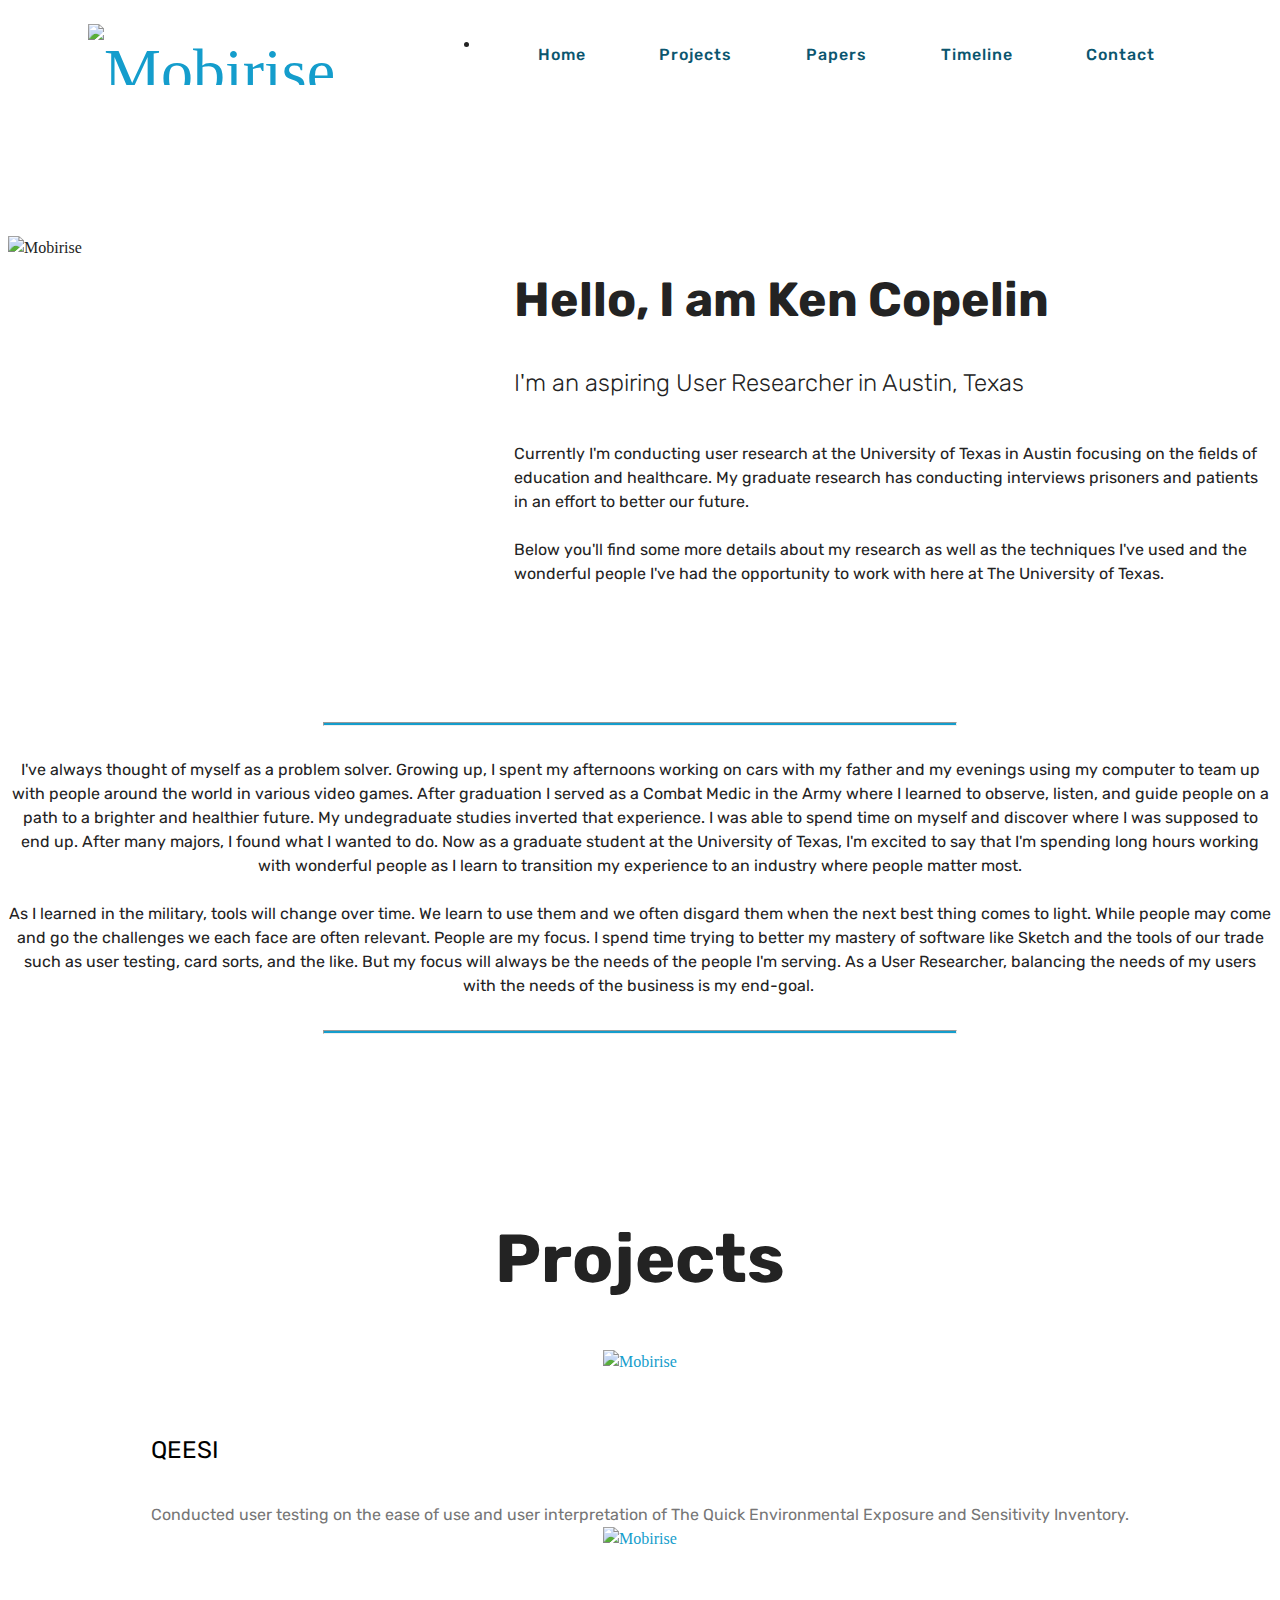
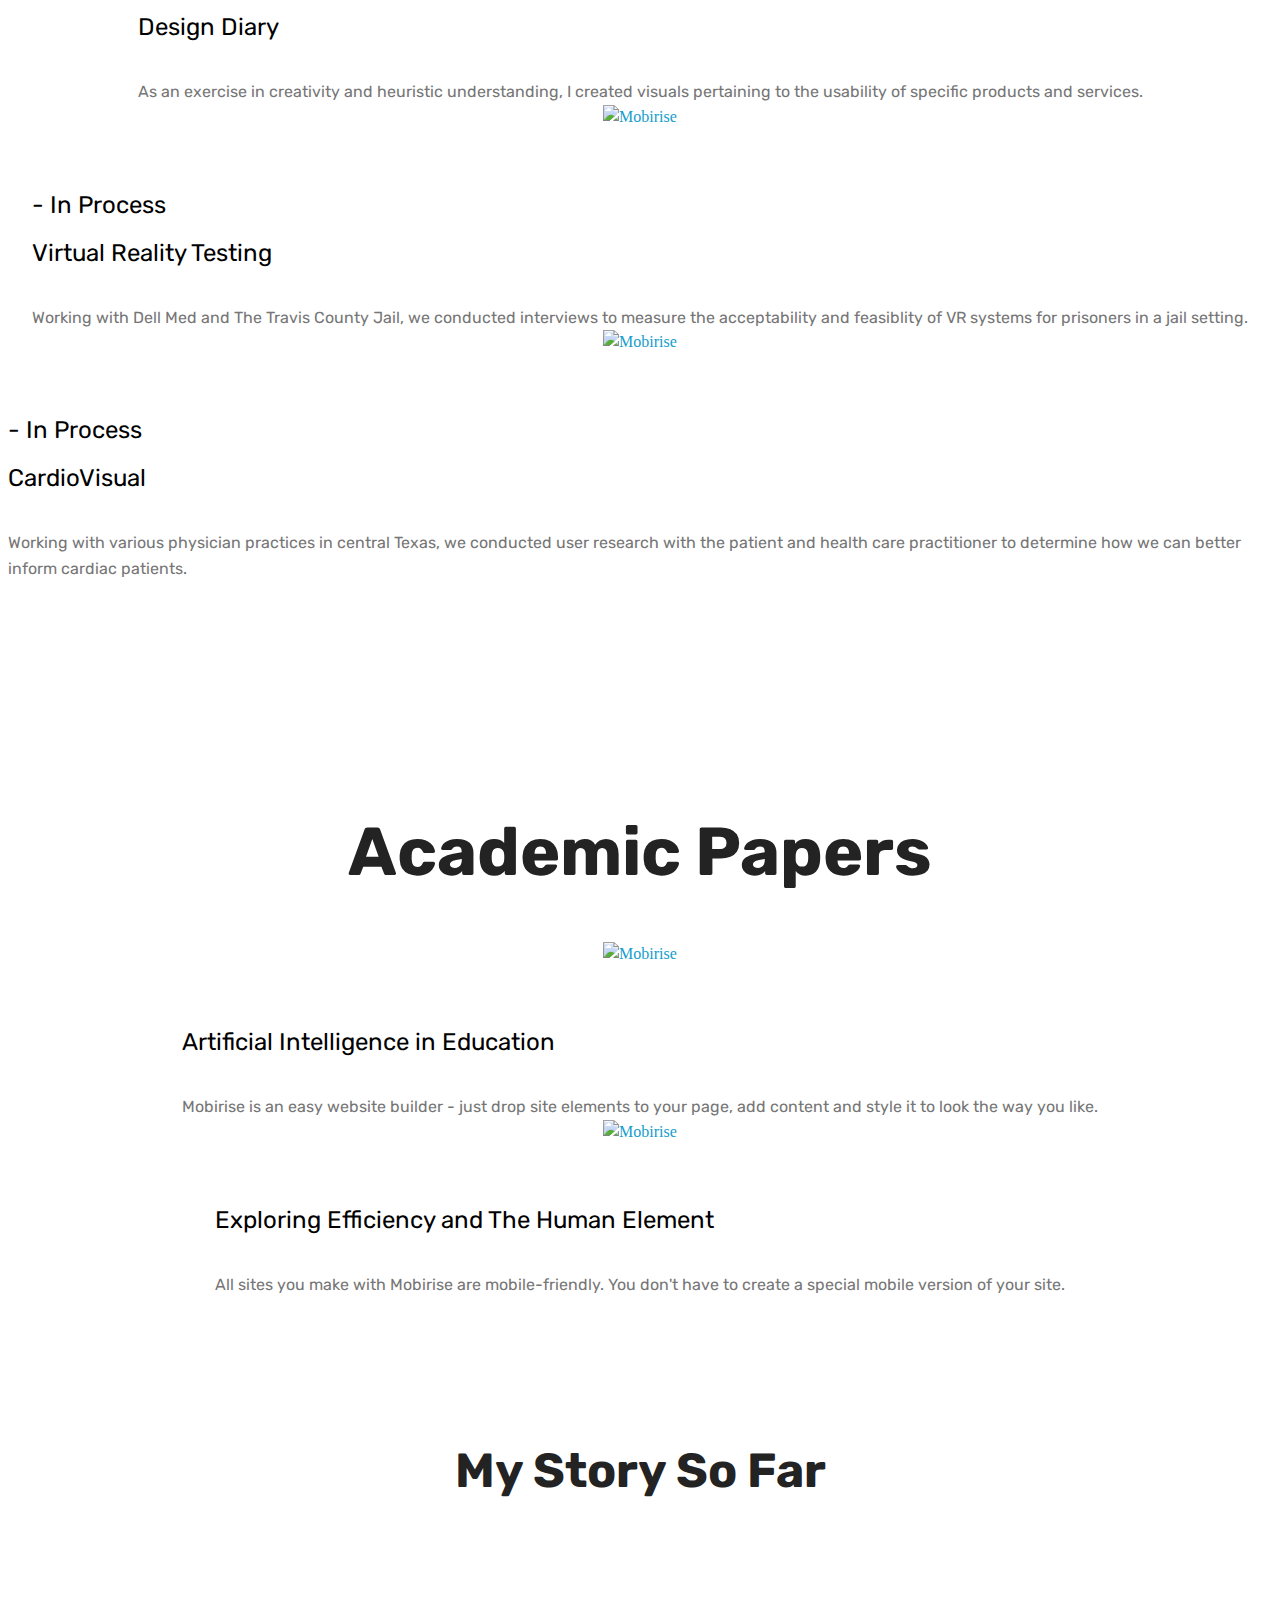
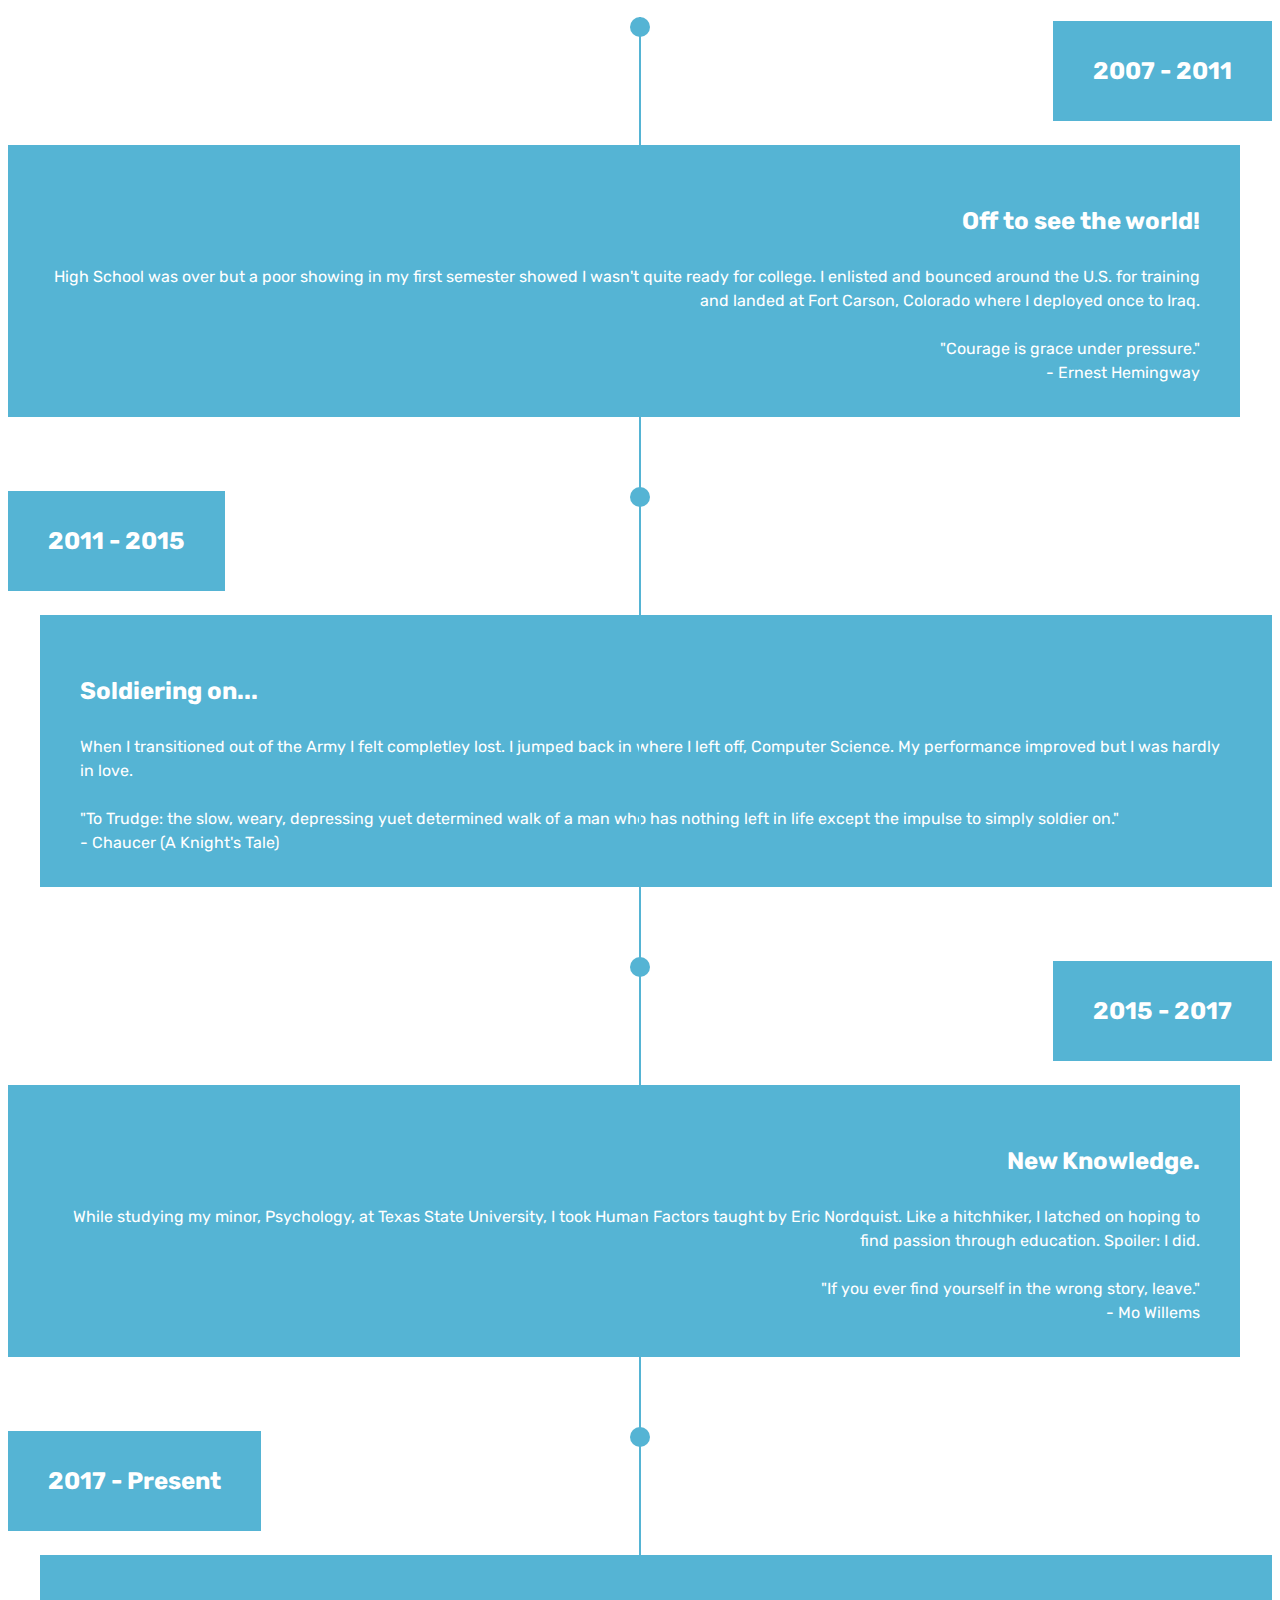
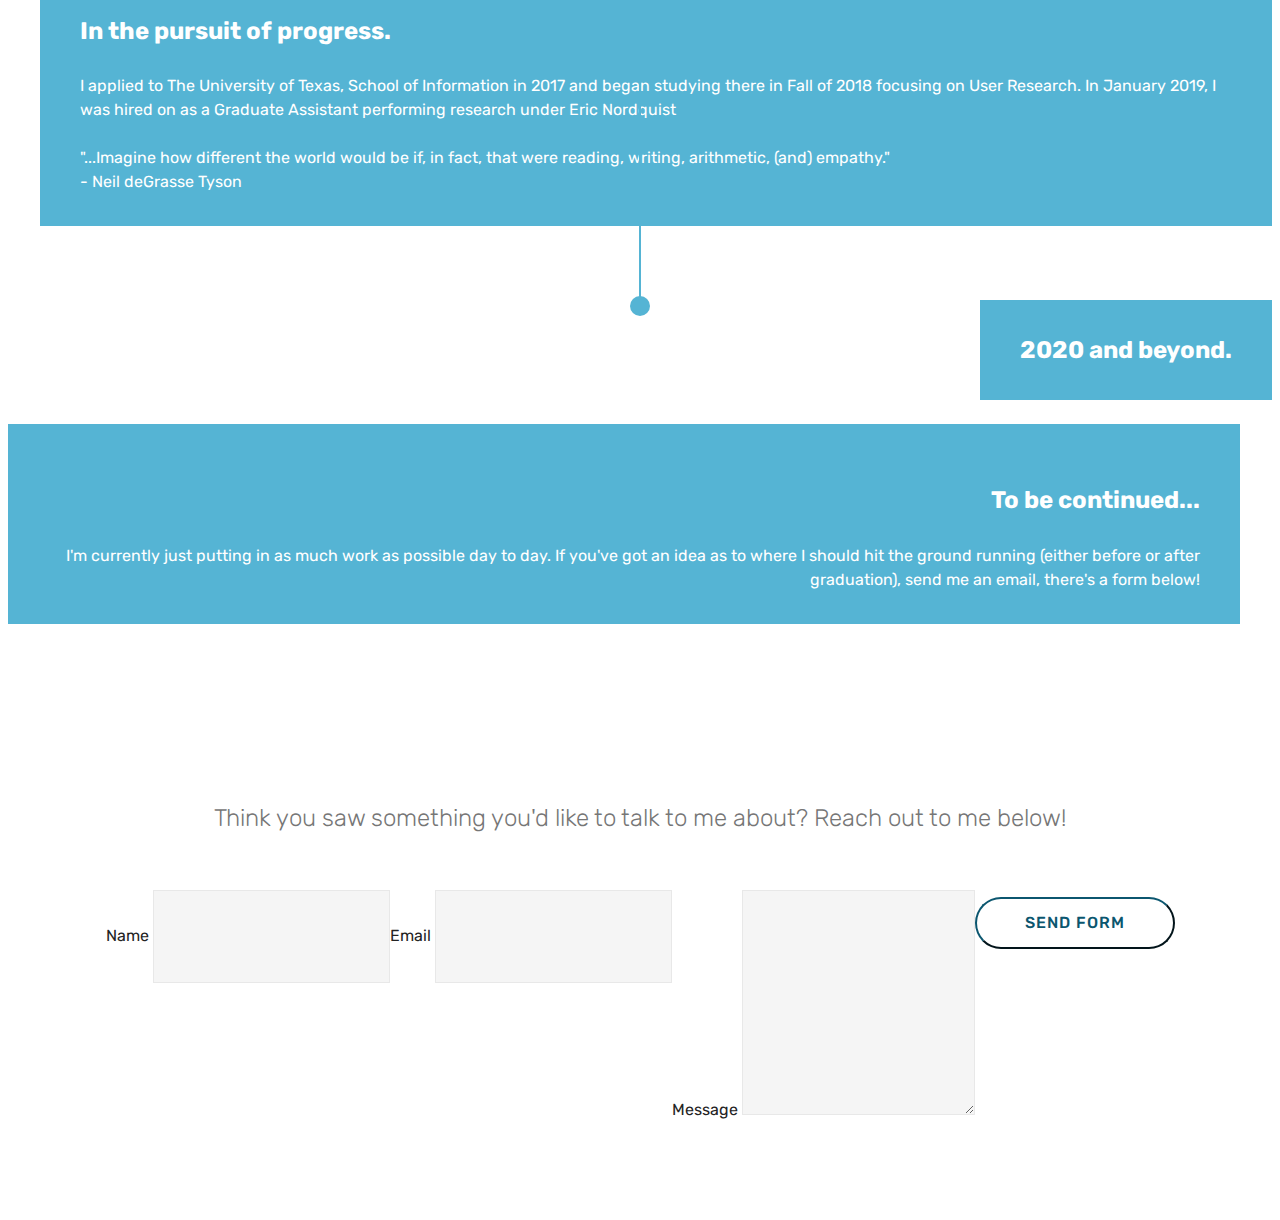
==== commit 49c9ed86: "create github pages" ====
--- a/index.html
+++ b/index.html
@@ -1,10 +1,10 @@
 <!DOCTYPE html>
 <html  >
 <head>
-  <!-- Site made with Mobirise Website Builder v4.10.0, https://mobirise.com -->
+  <!-- Site made with Mobirise Website Builder v4.10.1, https://mobirise.com -->
   <meta charset="UTF-8">
   <meta http-equiv="X-UA-Compatible" content="IE=edge">
-  <meta name="generator" content="Mobirise v4.10.0, mobirise.com">
+  <meta name="generator" content="Mobirise v4.10.1, mobirise.com">
   <meta name="viewport" content="width=device-width, initial-scale=1, minimum-scale=1">
   <link rel="shortcut icon" href="assets/images/icons8-rook-80-80x80.png" type="image/x-icon">
   <meta name="description" content="">
@@ -40,7 +40,7 @@
         <div class="menu-logo">
             <div class="navbar-brand">
                 <span class="navbar-logo">
-                    <a href="https://mobirise.com">
+                    <a href="index.html">
                          <img src="assets/images/icons8-rook-80-80x80.png" alt="Mobirise" title="" style="height: 3.8rem;">
                     </a>
                 </span>
@@ -52,12 +52,12 @@
                     <a class="nav-link link text-black display-4" href="https://mobirise.com">
                         </a>
                 </li></ul>
-            <div class="navbar-buttons mbr-section-btn"><a class="btn btn-sm btn-primary-outline display-4" href="#top">Home</a> <a class="btn btn-sm btn-primary-outline display-4" href="index.html#services1-12">Projects</a> <a class="btn btn-sm btn-primary-outline display-4" href="index.html#services1-13">Papers</a> <a class="btn btn-sm btn-primary-outline display-4" href="index.html#timeline1-g">Timeline</a> <a class="btn btn-sm btn-primary-outline display-4" href="index.html#form1-h">Contact</a></div>
+            <div class="navbar-buttons mbr-section-btn"><a class="btn btn-sm btn-primary-outline display-4" href="index.html">Home</a> <a class="btn btn-sm btn-primary-outline display-4" href="index.html#services1-12">Projects</a> <a class="btn btn-sm btn-primary-outline display-4" href="index.html#services1-13">Papers</a> <a class="btn btn-sm btn-primary-outline display-4" href="index.html#timeline1-g">Timeline</a> <a class="btn btn-sm btn-primary-outline display-4" href="index.html#form1-h">Contact</a></div>
         </div>
     </nav>
 </section>
 
-<section class="engine"><a href="https://mobirise.info/v">html templates</a></section><section class="features11 cid-rkanvyfvUf" id="features11-10">
+<section class="engine"><a href="https://mobirise.info/i">web creation software</a></section><section class="features11 cid-rkanvyfvUf" id="features11-10">
 
     
 
@@ -380,7 +380,7 @@
         <div class="row justify-content-center">
             <div class="media-container-column col-lg-8" data-form-type="formoid">
                 <!---Formbuilder Form--->
-                <form action="https://mobirise.com/" method="POST" class="mbr-form form-with-styler" data-form-title="Mobirise Form"><input type="hidden" name="email" data-form-email="true" value="DLcqDcdWT8MN8PqY9IFCGsJGFXpAHGIx2zac24qZyr2u5juzvn14bK+XOLEp6I2U5QCESvd0ylK4wXff/jZFtrUZHPbEkaVVzIkBzzq/wX5IHKGuyneeaaqbd+TmkM7I">
+                <form action="https://mobirise.com/" method="POST" class="mbr-form form-with-styler" data-form-title="Mobirise Form"><input type="hidden" name="email" data-form-email="true" value="7Iyw4Bz/lyTfh/1bBMIVsAZgCKcjA2pTJpvYwt2lKPfBsvL89UIKzhje8Oewbnkq/jYIRSzXzSQpaHSFMRvVGuJpcYW6ifZPJdfhFUgD7HTkL3OjDkFVV2j+hYwU+TiN">
                     <div class="row row-sm-offset">
                         <div hidden="hidden" data-form-alert="" class="alert alert-success col-12">Thank you for reaching out!</div>
                         <div hidden="hidden" data-form-alert-danger="" class="alert alert-danger col-12">
--- a/assets/theme/css/style.css
+++ b/assets/theme/css/style.css
@@ -0,0 +1,12 @@
+/*!
+ * Mobirise v4 theme (https://mobirise.com/)
+ * Copyright 2017 Mobirise
+ */section{background-color:#eeeeee}section,.container,.container-fluid{position:relative;word-wrap:break-word}a.mbr-iconfont:hover{text-decoration:none}.article .lead p,.article .lead ul,.article .lead ol,.article .lead pre,.article .lead blockquote{margin-bottom:0}a{font-style:normal;font-weight:400;cursor:pointer}a,a:hover{text-decoration:none}figure{margin-bottom:0}body{color:#232323}h1,h2,h3,h4,h5,h6,.h1,.h2,.h3,.h4,.h5,.h6,.display-1,.display-2,.display-3,.display-4{line-height:1;word-break:break-word;word-wrap:break-word}b,strong{font-weight:bold}blockquote{padding:10px 0 10px 20px;position:relative;border-left:2px solid;border-color:#ff3366}input:-webkit-autofill,input:-webkit-autofill:hover,input:-webkit-autofill:focus,input:-webkit-autofill:active{transition-delay:9999s;transition-property:background-color, color}textarea[type="hidden"]{display:none}body{position:relative}section{background-position:50% 50%;background-repeat:no-repeat;background-size:cover}section .mbr-background-video,section .mbr-background-video-preview{position:absolute;bottom:0;left:0;right:0;top:0}.hidden{visibility:hidden}.mbr-z-index20{z-index:20}/*! Base colors */.mbr-white{color:#ffffff}.mbr-black{color:#000000}.mbr-bg-white{background-color:#ffffff}.mbr-bg-black{background-color:#000000}/*! Text-aligns */.align-left{text-align:left}.align-center{text-align:center}.align-right{text-align:right}@media (max-width: 767px){.align-left,.align-center,.align-right,.mbr-section-btn,.mbr-section-title{text-align:center}}/*! Font-weight  */.mbr-light{font-weight:300}.mbr-regular{font-weight:400}.mbr-semibold{font-weight:500}.mbr-bold{font-weight:700}/*! Media  */.media-size-item{-webkit-flex:1 1 auto;-moz-flex:1 1 auto;-ms-flex:1 1 auto;-o-flex:1 1 auto;flex:1 1 auto}.media-content{-webkit-flex-basis:100%;flex-basis:100%}.media-container-row{display:-ms-flexbox;display:-webkit-flex;display:flex;-webkit-flex-direction:row;-ms-flex-direction:row;flex-direction:row;-webkit-flex-wrap:wrap;-ms-flex-wrap:wrap;flex-wrap:wrap;-webkit-justify-content:center;-ms-flex-pack:center;justify-content:center;-webkit-align-content:center;-ms-flex-line-pack:center;align-content:center;-webkit-align-items:start;-ms-flex-align:start;align-items:start}.media-container-row .media-size-item{width:400px}.media-container-column{display:-ms-flexbox;display:-webkit-flex;display:flex;-webkit-flex-direction:column;-ms-flex-direction:column;flex-direction:column;-webkit-flex-wrap:wrap;-ms-flex-wrap:wrap;flex-wrap:wrap;-webkit-justify-content:center;-ms-flex-pack:center;justify-content:center;-webkit-align-content:center;-ms-flex-line-pack:center;align-content:center;-webkit-align-items:stretch;-ms-flex-align:stretch;align-items:stretch}.media-container-column>*{width:100%}@media (min-width: 992px){.media-container-row{-webkit-flex-wrap:nowrap;-ms-flex-wrap:nowrap;flex-wrap:nowrap}}figure{overflow:hidden}figure[mbr-media-size]{transition:width 0.1s}.mbr-figure img,.mbr-figure iframe{display:block;width:100%}.card{background-color:transparent;border:none}.card-box{flex:0 0 100%}.card-img{text-align:center;flex-shrink:0;-webkit-flex-shrink:0}.media{max-width:100%;margin:0 auto}.mbr-figure{-ms-flex-item-align:center;-ms-grid-row-align:center;-webkit-align-self:center;align-self:center}.media-container>div{max-width:100%}.mbr-figure img,.card-img img{width:100%}@media (max-width: 991px){.media-size-item{width:auto !important}.media{width:auto}.mbr-figure{width:100% !important}}/*! Buttons */.mbr-section-btn{margin-left:-.25rem;margin-right:-.25rem;font-size:0}nav .mbr-section-btn{margin-left:0rem;margin-right:0rem}/*! Btn icon margin */.btn .mbr-iconfont,.btn.btn-sm .mbr-iconfont{cursor:pointer;margin-right:0.5rem}.btn.btn-md .mbr-iconfont,.btn.btn-md .mbr-iconfont{margin-right:0.8rem}.mbr-regular{font-weight:400}.mbr-semibold{font-weight:500}.mbr-bold{font-weight:700}[type="submit"]{-webkit-appearance:none}/*! Full-screen */.mbr-fullscreen .mbr-overlay{min-height:100vh}.mbr-fullscreen{display:flex;display:-webkit-flex;display:-moz-flex;display:-ms-flex;display:-o-flex;align-items:center;-webkit-align-items:center;min-height:100vh;padding-top:3rem;padding-bottom:3rem}/*! Map */.map{height:25rem;position:relative}.map iframe{width:100%;height:100%}.form-asterisk{font-family:initial;position:absolute;top:-2px;font-weight:normal}/*! Scroll to top arrow */.mbr-arrow-up{bottom:25px;right:90px;position:fixed;text-align:right;z-index:5000;color:#ffffff;font-size:32px;transform:rotate(180deg);-webkit-transform:rotate(180deg)}.mbr-arrow-up a{background:rgba(0,0,0,0.2);border-radius:3px;color:#fff;display:inline-block;height:60px;width:60px;outline-style:none !important;position:relative;text-decoration:none;transition:all .3s ease-in-out;cursor:pointer;text-align:center}.mbr-arrow-up a:hover{background-color:rgba(0,0,0,0.4)}.mbr-arrow-up a i{line-height:60px}.mbr-arrow-up-icon{display:block;color:#fff}.mbr-arrow-up-icon::before{content:"\203a";display:inline-block;font-family:serif;font-size:32px;line-height:1;font-style:normal;position:relative;top:6px;left:-4px;-webkit-transform:rotate(-90deg);transform:rotate(-90deg)}/*! Arrow Down */.mbr-arrow{position:absolute;bottom:45px;left:50%;width:60px;height:60px;cursor:pointer;background-color:rgba(80,80,80,0.5);border-radius:50%;-webkit-transform:translateX(-50%);transform:translateX(-50%)}.mbr-arrow>a{display:inline-block;text-decoration:none;outline-style:none;-webkit-animation:arrowdown 1.7s ease-in-out infinite;animation:arrowdown 1.7s ease-in-out infinite}.mbr-arrow>a>i{position:absolute;top:-2px;left:15px;font-size:2rem}@keyframes arrowdown{0%{transform:translateY(0px);-webkit-transform:translateY(0px)}50%{transform:translateY(-5px);-webkit-transform:translateY(-5px)}100%{transform:translateY(0px);-webkit-transform:translateY(0px)}}@-webkit-keyframes arrowdown{0%{transform:translateY(0px);-webkit-transform:translateY(0px)}50%{transform:translateY(-5px);-webkit-transform:translateY(-5px)}100%{transform:translateY(0px);-webkit-transform:translateY(0px)}}@media (max-width: 500px){.mbr-arrow-up{left:50%;right:auto;transform:translateX(-50%) rotate(180deg);-webkit-transform:translateX(-50%) rotate(180deg)}}@keyframes gradient-animation{from{background-position:0% 100%;animation-timing-function:ease-in-out}to{background-position:100% 0%;animation-timing-function:ease-in-out}}@-webkit-keyframes gradient-animation{from{background-position:0% 100%;animation-timing-function:ease-in-out}to{background-position:100% 0%;animation-timing-function:ease-in-out}}.bg-gradient{background-size:200% 200%;animation:gradient-animation 5s infinite alternate;-webkit-animation:gradient-animation 5s infinite alternate}.menu .navbar-brand{display:-webkit-flex}.menu .navbar-brand span{display:flex;display:-webkit-flex}.menu .navbar-brand .navbar-caption-wrap{display:-webkit-flex}.menu .navbar-brand .navbar-logo img{display:-webkit-flex}@media (min-width: 768px) and (max-width: 991px){.menu .navbar-toggleable-sm .navbar-nav{display:-webkit-box;display:-webkit-flex;display:-ms-flexbox}}@media (max-width: 991px){.menu .navbar-collapse{max-height:93.5vh}.menu .navbar-collapse.show{overflow:auto}}@media (min-width: 992px){.menu .navbar-nav.nav-dropdown{display:-webkit-flex}.menu .navbar-toggleable-sm .navbar-collapse{display:-webkit-flex !important}.menu .collapsed .navbar-collapse{max-height:93.5vh}.menu .collapsed .navbar-collapse.show{overflow:auto}}@media (max-width: 767px){.menu .navbar-collapse{max-height:80vh}}.navbar{display:-webkit-flex;-webkit-flex-wrap:wrap;-webkit-align-items:center;-webkit-justify-content:space-between}.navbar-collapse{-webkit-flex-basis:100%;-webkit-flex-grow:1;-webkit-align-items:center}.nav-dropdown .link{padding:.667em 1.667em !important;margin:0 !important}.nav{display:-webkit-flex;-webkit-flex-wrap:wrap}.row{display:-webkit-flex;-webkit-flex-wrap:wrap}.justify-content-center{-webkit-justify-content:center}.form-inline{display:-webkit-flex;-webkit-flex-flow:row wrap;-webkit-align-items:center}.card-wrapper{-webkit-flex:1}.carousel-control{z-index:10;display:-webkit-flex;-webkit-align-items:center;-webkit-justify-content:center}.carousel-controls{display:-webkit-flex}.media{display:-webkit-flex}.form-group:focus{outline:none}.jq-selectbox__select{padding:1.07em .5em;position:absolute;top:0;left:0;width:100%}.jq-selectbox__dropdown{position:absolute;top:100% !important;left:0 !important;width:100% !important}.jq-selectbox__trigger-arrow{transform:translateY(-50%)}.jq-selectbox li{padding:1.07em .5em}.modal-dialog,.modal-content{height:100%}.modal-dialog .carousel-inner{height:100%;height:-webkit-fill-available;height:fill-available}.carousel-item{text-align:center}.carousel-item img{margin:auto}
+.engine {
+	position: absolute;
+	text-indent: -2400px;
+	text-align: center;
+	padding: 0;
+	top: 0;
+	left: -2400px;
+}--- a/assets/mobirise/css/mbr-additional.css
+++ b/assets/mobirise/css/mbr-additional.css
@@ -132,7 +132,7 @@
   border-radius: 3px;
 }
 .bg-primary {
-  background-color: #55b4d4 !important;
+  background-color: #149dcc !important;
 }
 .bg-success {
   background-color: #f7ed4a !important;
@@ -148,8 +148,8 @@
 }
 .btn-primary,
 .btn-primary:active {
-  background-color: #55b4d4 !important;
-  border-color: #55b4d4 !important;
+  background-color: #149dcc !important;
+  border-color: #149dcc !important;
   color: #ffffff !important;
 }
 .btn-primary:hover,
@@ -157,14 +157,14 @@
 .btn-primary.focus,
 .btn-primary.active {
   color: #ffffff !important;
-  background-color: #2d8fb0 !important;
-  border-color: #2d8fb0 !important;
+  background-color: #0d6786 !important;
+  border-color: #0d6786 !important;
 }
 .btn-primary.disabled,
 .btn-primary:disabled {
   color: #ffffff !important;
-  background-color: #2d8fb0 !important;
-  border-color: #2d8fb0 !important;
+  background-color: #0d6786 !important;
+  border-color: #0d6786 !important;
 }
 .btn-secondary,
 .btn-secondary:active {
@@ -312,22 +312,22 @@
 .btn-primary-outline,
 .btn-primary-outline:active {
   background: none;
-  border-color: #277e9c;
-  color: #277e9c;
+  border-color: #0b566f;
+  color: #0b566f;
 }
 .btn-primary-outline:hover,
 .btn-primary-outline:focus,
 .btn-primary-outline.focus,
 .btn-primary-outline.active {
   color: #ffffff;
-  background-color: #55b4d4;
-  border-color: #55b4d4;
+  background-color: #149dcc;
+  border-color: #149dcc;
 }
 .btn-primary-outline.disabled,
 .btn-primary-outline:disabled {
   color: #ffffff !important;
-  background-color: #55b4d4 !important;
-  border-color: #55b4d4 !important;
+  background-color: #149dcc !important;
+  border-color: #149dcc !important;
 }
 .btn-secondary-outline,
 .btn-secondary-outline:active {
@@ -464,7 +464,7 @@
   border-color: #ffffff;
 }
 .text-primary {
-  color: #55b4d4 !important;
+  color: #149dcc !important;
 }
 .text-secondary {
   color: #ff3366 !important;
@@ -489,7 +489,7 @@
 }
 a.text-primary:hover,
 a.text-primary:focus {
-  color: #277e9c !important;
+  color: #0b566f !important;
 }
 a.text-secondary:hover,
 a.text-secondary:focus {
@@ -547,8 +547,8 @@
   border-radius: 100px !important;
 }
 .mbr-gallery-filter li.active .btn {
-  background-color: #55b4d4;
-  border-color: #55b4d4;
+  background-color: #149dcc;
+  border-color: #149dcc;
   color: #ffffff;
 }
 .mbr-gallery-filter li.active .btn:focus {
@@ -565,11 +565,11 @@
 }
 a,
 a:hover {
-  color: #55b4d4;
+  color: #149dcc;
 }
 .mbr-plan-header.bg-primary .mbr-plan-subtitle,
 .mbr-plan-header.bg-primary .mbr-plan-price-desc {
-  color: #f8fcfd;
+  color: #b4e6f8;
 }
 .mbr-plan-header.bg-success .mbr-plan-subtitle,
 .mbr-plan-header.bg-success .mbr-plan-price-desc {
@@ -690,7 +690,7 @@
   padding: 10px 0 10px 20px;
   font-size: 1.09rem;
   position: relative;
-  border-color: #55b4d4;
+  border-color: #149dcc;
   border-width: 3px;
 }
 ul,
@@ -779,7 +779,7 @@
   text-align: center;
   position: relative;
   border: 2px solid #c0a375;
-  border-color: #55b4d4;
+  border-color: #149dcc;
   color: #232323;
   cursor: pointer;
 }
@@ -790,7 +790,7 @@
 }
 .btn-social:hover {
   color: #fff;
-  background: #55b4d4;
+  background: #149dcc;
 }
 .btn-social + .btn {
   margin-left: .1rem;
@@ -798,11 +798,11 @@
 /* Footer */
 .mbr-footer-content li::before,
 .mbr-footer .mbr-contacts li::before {
-  background: #55b4d4;
+  background: #149dcc;
 }
 .mbr-footer-content li a:hover,
 .mbr-footer .mbr-contacts li a:hover {
-  color: #55b4d4;
+  color: #149dcc;
 }
 .footer3 input[type="email"],
 .footer4 input[type="email"] {
@@ -1384,7 +1384,7 @@
 }
 .jq-selectbox li:hover,
 .jq-selectbox li.selected {
-  background-color: #55b4d4;
+  background-color: #149dcc;
   color: #ffffff;
 }
 .jq-selectbox .jq-selectbox__trigger-arrow,
@@ -1397,14 +1397,14 @@
 .jq-selectbox:hover .jq-selectbox__trigger-arrow,
 .jq-number__spin.minus:hover:after,
 .jq-number__spin.plus:hover:after {
-  border-top-color: #55b4d4;
-  border-bottom-color: #55b4d4;
+  border-top-color: #149dcc;
+  border-bottom-color: #149dcc;
 }
 .xdsoft_datetimepicker .xdsoft_calendar td.xdsoft_default,
 .xdsoft_datetimepicker .xdsoft_calendar td.xdsoft_current,
 .xdsoft_datetimepicker .xdsoft_timepicker .xdsoft_time_box > div > div.xdsoft_current {
-  color: #000000 !important;
-  background-color: #55b4d4 !important;
+  color: #ffffff !important;
+  background-color: #149dcc !important;
   box-shadow: none!important;
 }
 .xdsoft_datetimepicker .xdsoft_calendar td:hover,
@@ -1476,6 +1476,12 @@
   }
 }
 .cid-rkanvyfvUf H2 {
+  color: #232323;
+}
+.cid-rkanvyfvUf .mbr-text {
+  color: #232323;
+}
+.cid-rkanvyfvUf P {
   color: #232323;
 }
 .cid-rkaCZdCTPQ {
@@ -2477,6 +2483,14 @@
 .cid-qTkzRZLJNu .dropdown-item:hover {
   color: #149dcc !important;
 }
+.cid-rrYFx93Jeh {
+  padding-top: 90px;
+  padding-bottom: 90px;
+  background-color: #ffffff;
+}
+.cid-rrYFx93Jeh P {
+  color: #767676;
+}
 .cid-qTkzRZLJNu .navbar {
   padding: .5rem 0;
   background: #ffffff;
@@ -2858,13 +2872,29 @@
 .cid-qTkzRZLJNu .dropdown-item:hover {
   color: #149dcc !important;
 }
+.cid-rrYFqWLzYJ {
+  padding-top: 90px;
+  padding-bottom: 90px;
+  background-color: #ffffff;
+}
+.cid-rrYFqWLzYJ P {
+  color: #767676;
+}
 .cid-rrq46PtYFZ {
-  padding-top: 90px;
+  padding-top: 120px;
   padding-bottom: 15px;
   background-color: #ffffff;
 }
 .cid-rrq46PtYFZ P {
   color: #767676;
+}
+.cid-rrq46PtYFZ H1 {
+  text-align: center;
+  color: #232323;
+}
+.cid-rrq46PtYFZ .mbr-text,
+.cid-rrq46PtYFZ .mbr-section-btn {
+  color: #232323;
 }
 .cid-rrq4z3SX3I {
   padding-top: 30px;
@@ -2899,6 +2929,7 @@
 }
 .cid-rrqiQ1E6Tx H1 {
   text-align: center;
+  color: #232323;
 }
 .cid-rrqii8AXeY {
   padding-top: 30px;
@@ -3399,19 +3430,20 @@
   display: flex;
   flex-direction: column-reverse;
 }
-.cid-rrkcnNyAiP {
+.cid-rrq6tJxA1E .mbr-section-title {
+  color: #232323;
+}
+.cid-rrYGe31380 {
   background-color: #ffffff;
 }
-.cid-rrkcnNyAiP h1 {
-  color: #616161;
-}
-.cid-rrkcnNyAiP h2,
-.cid-rrkcnNyAiP h3,
-.cid-rrkcnNyAiP p {
-  color: #767676;
-}
-.cid-rrkcnNyAiP .mbr-section-subtitle {
-  font-style: italic;
+.cid-rrYGe31380 .mbr-text,
+.cid-rrYGe31380 .mbr-section-btn {
+  color: #232323;
+  text-align: left;
+}
+.cid-rrYGe31380 H1 {
+  color: #232323;
+  text-align: center;
 }
 .cid-rrkdAuYUXp {
   padding-top: 0px;
@@ -3420,6 +3452,9 @@
 }
 .cid-rrkdAuYUXp P {
   color: #767676;
+}
+.cid-rrkdAuYUXp H1 {
+  color: #232323;
 }
 .cid-qTkzRZLJNu .navbar {
   padding: .5rem 0;
@@ -3886,6 +3921,9 @@
     margin: 1rem 0 0 0;
   }
 }
+.cid-rrq0q3rDUW H2 {
+  color: #232323;
+}
 .cid-rrkj38ucND {
   padding-top: 60px;
   padding-bottom: 60px;
@@ -3898,6 +3936,9 @@
 }
 .cid-rrqKjXK9bC .mbr-section-subtitle {
   color: #767676;
+}
+.cid-rrqKjXK9bC H2 {
+  color: #232323;
 }
 .cid-qTkzRZLJNu .navbar {
   padding: .5rem 0;
@@ -4306,6 +4347,9 @@
 .cid-rrqKjXK9bC .mbr-section-subtitle {
   color: #767676;
 }
+.cid-rrqKjXK9bC H2 {
+  color: #232323;
+}
 .cid-qTkzRZLJNu .navbar {
   padding: .5rem 0;
   background: #ffffff;
